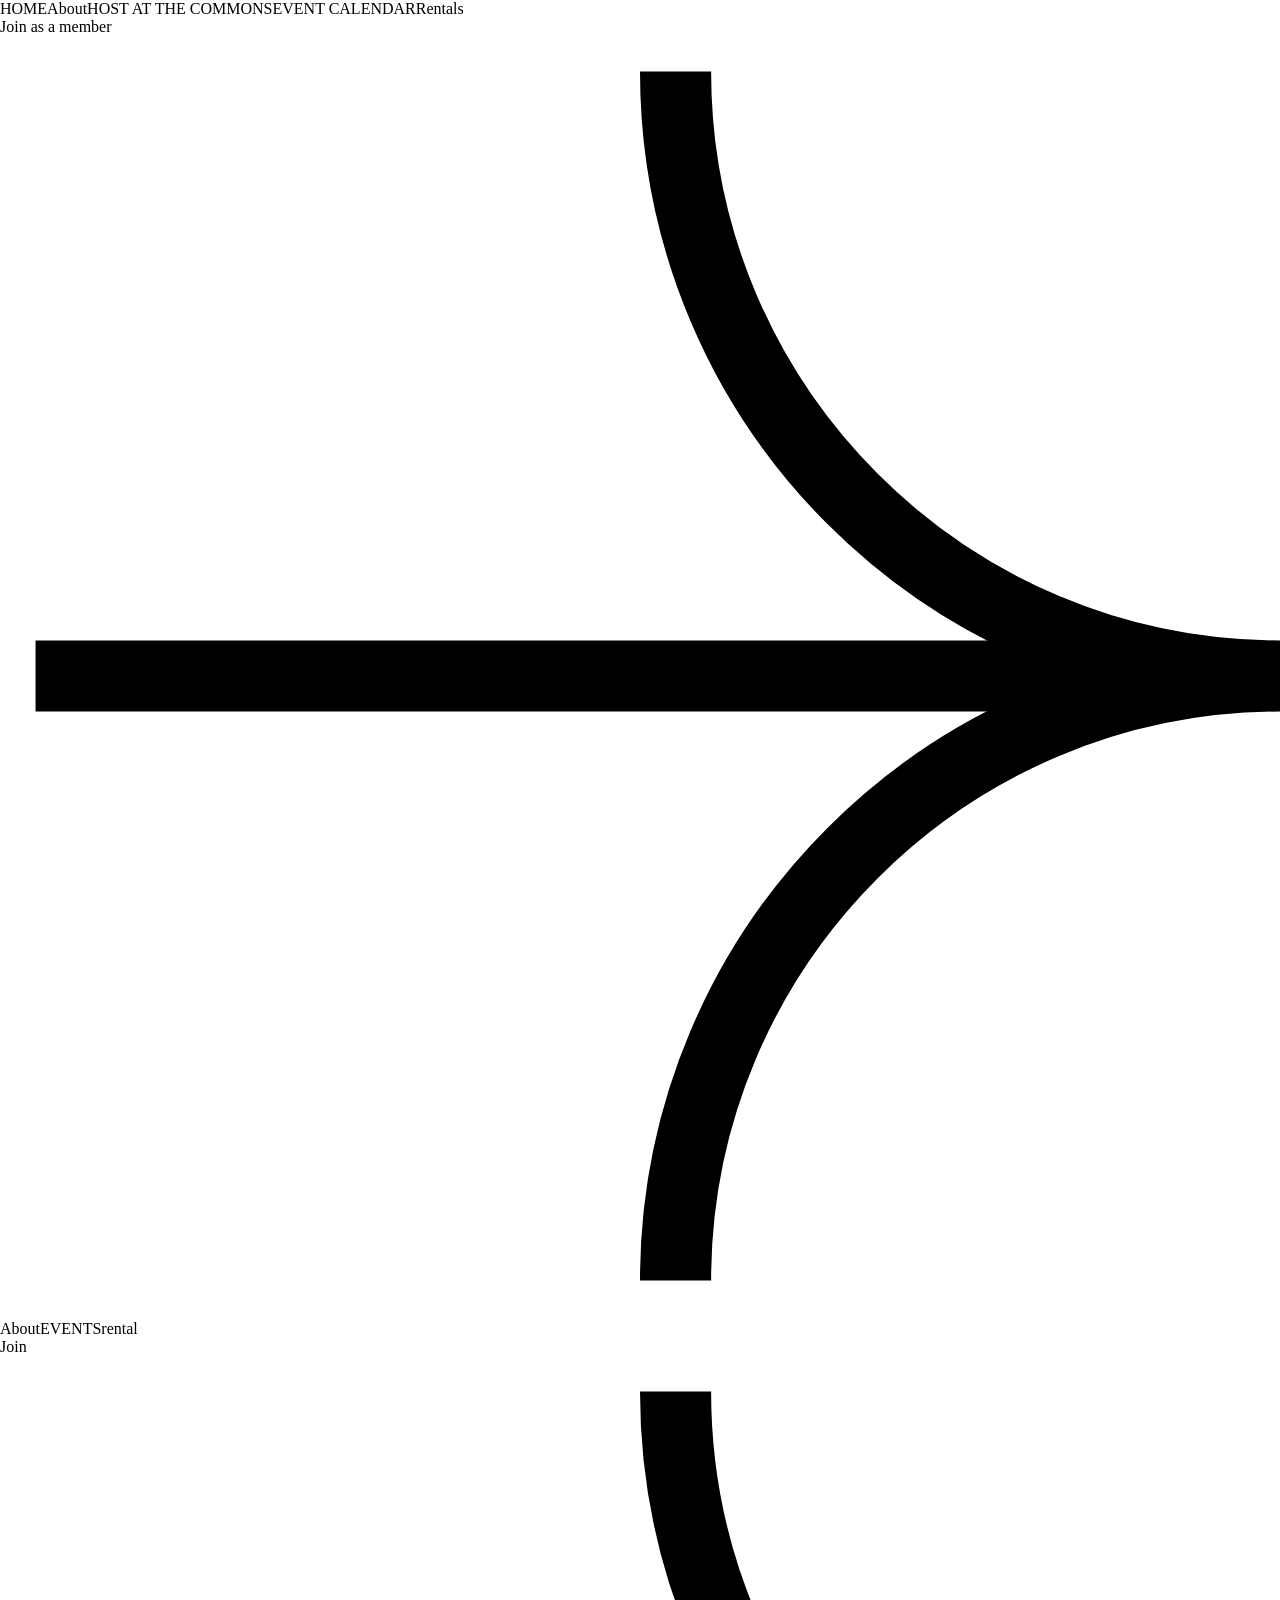
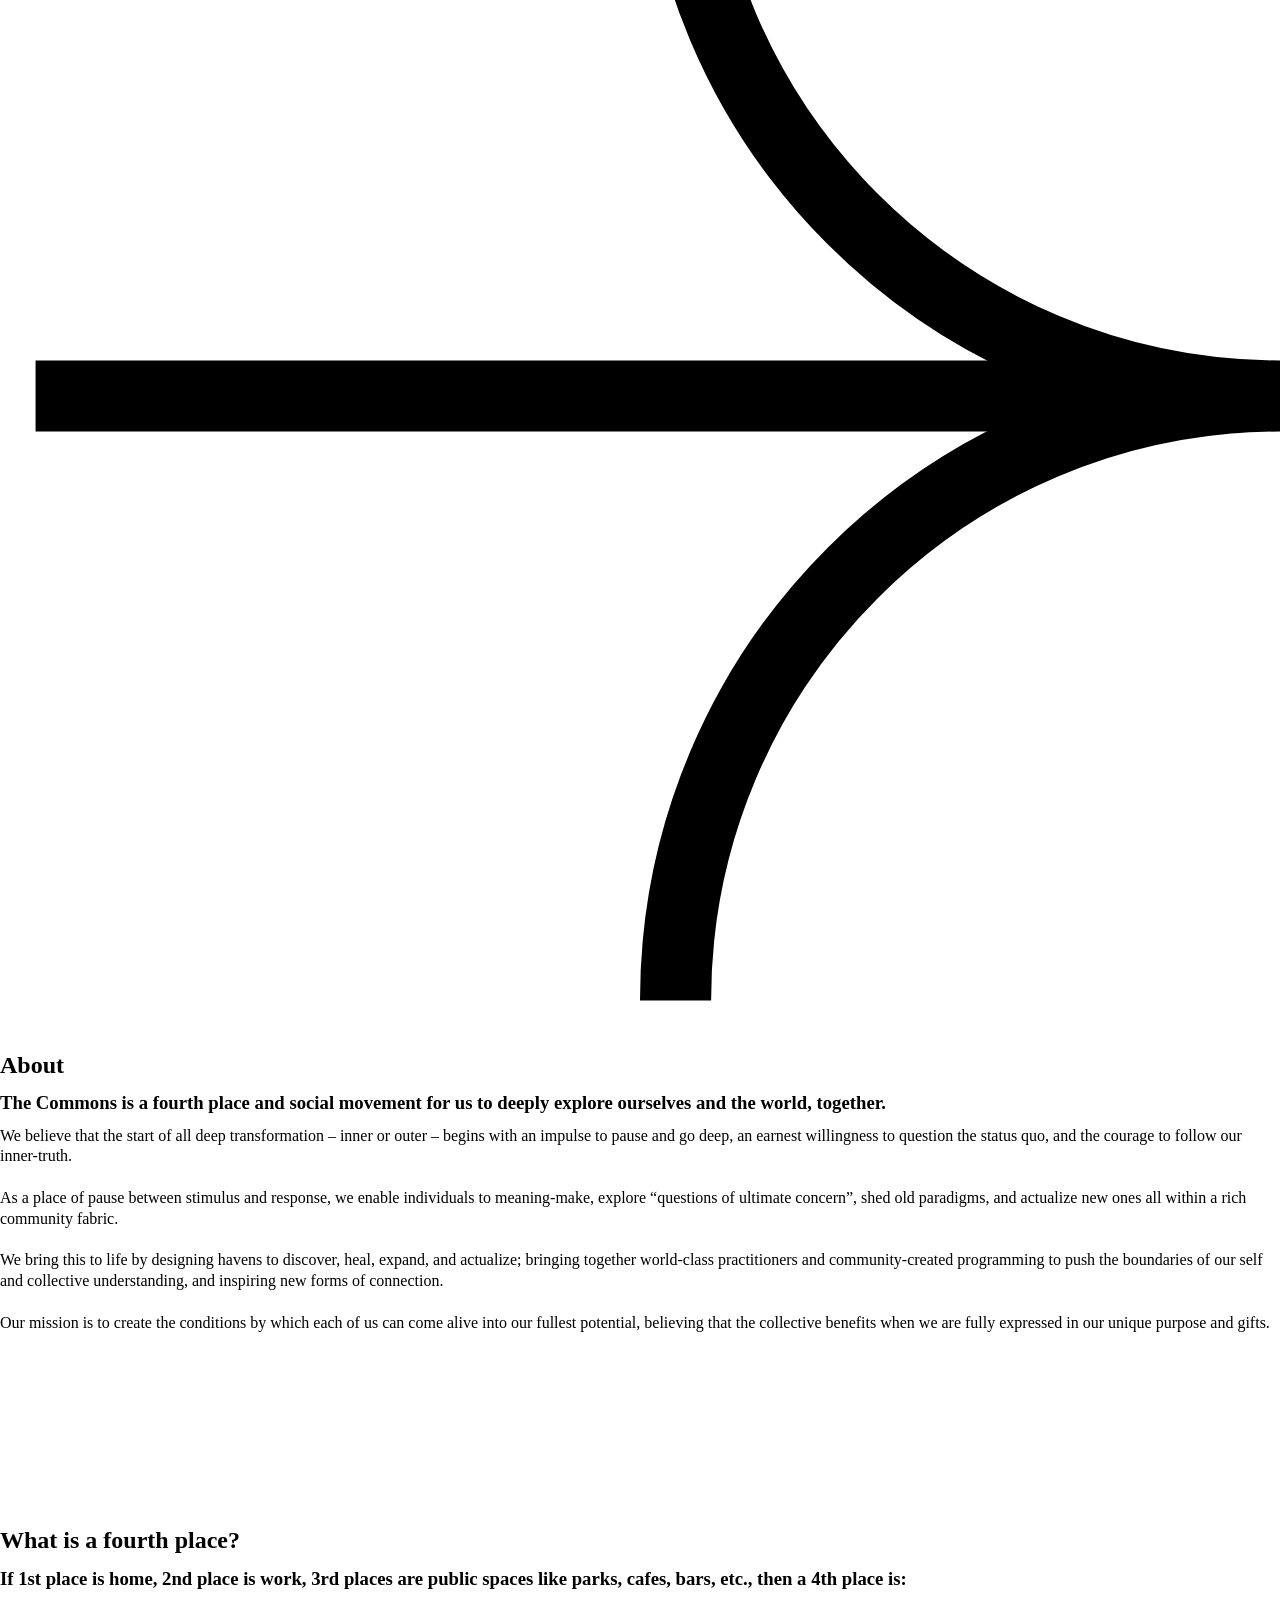
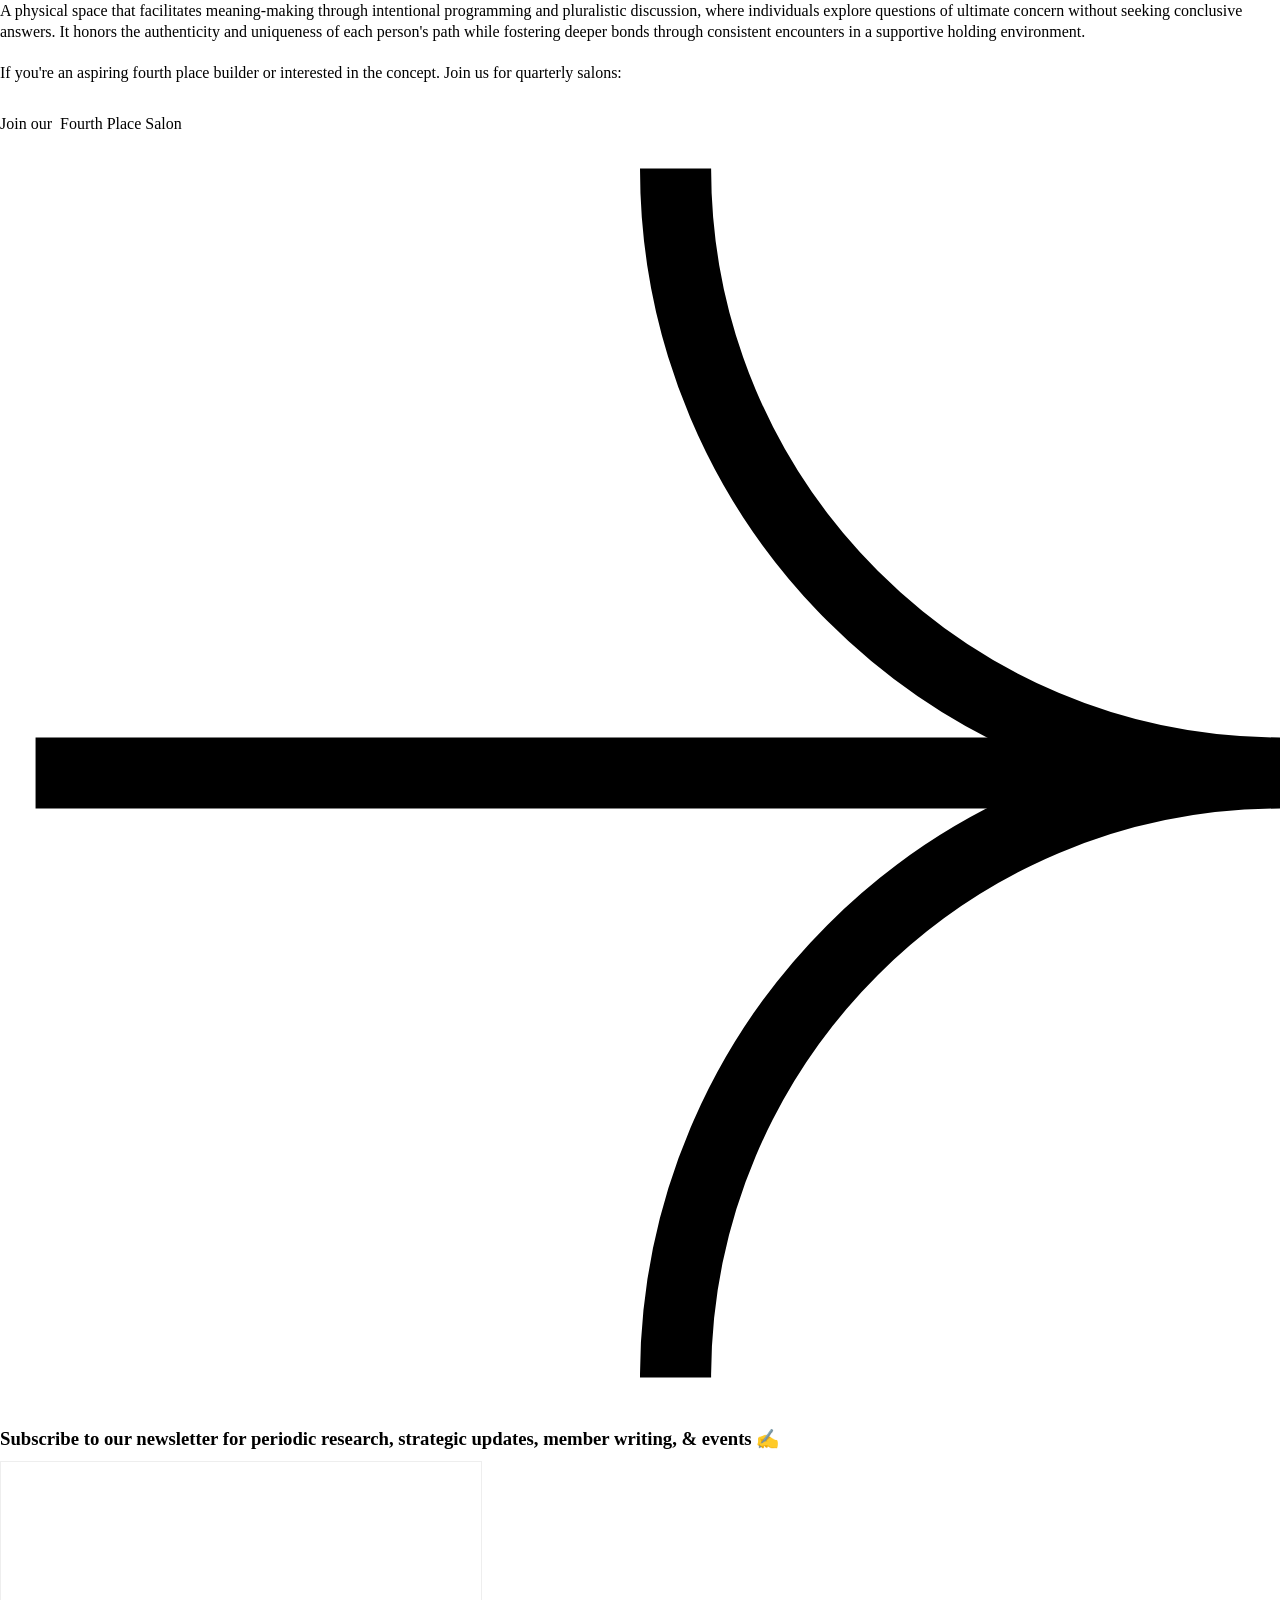
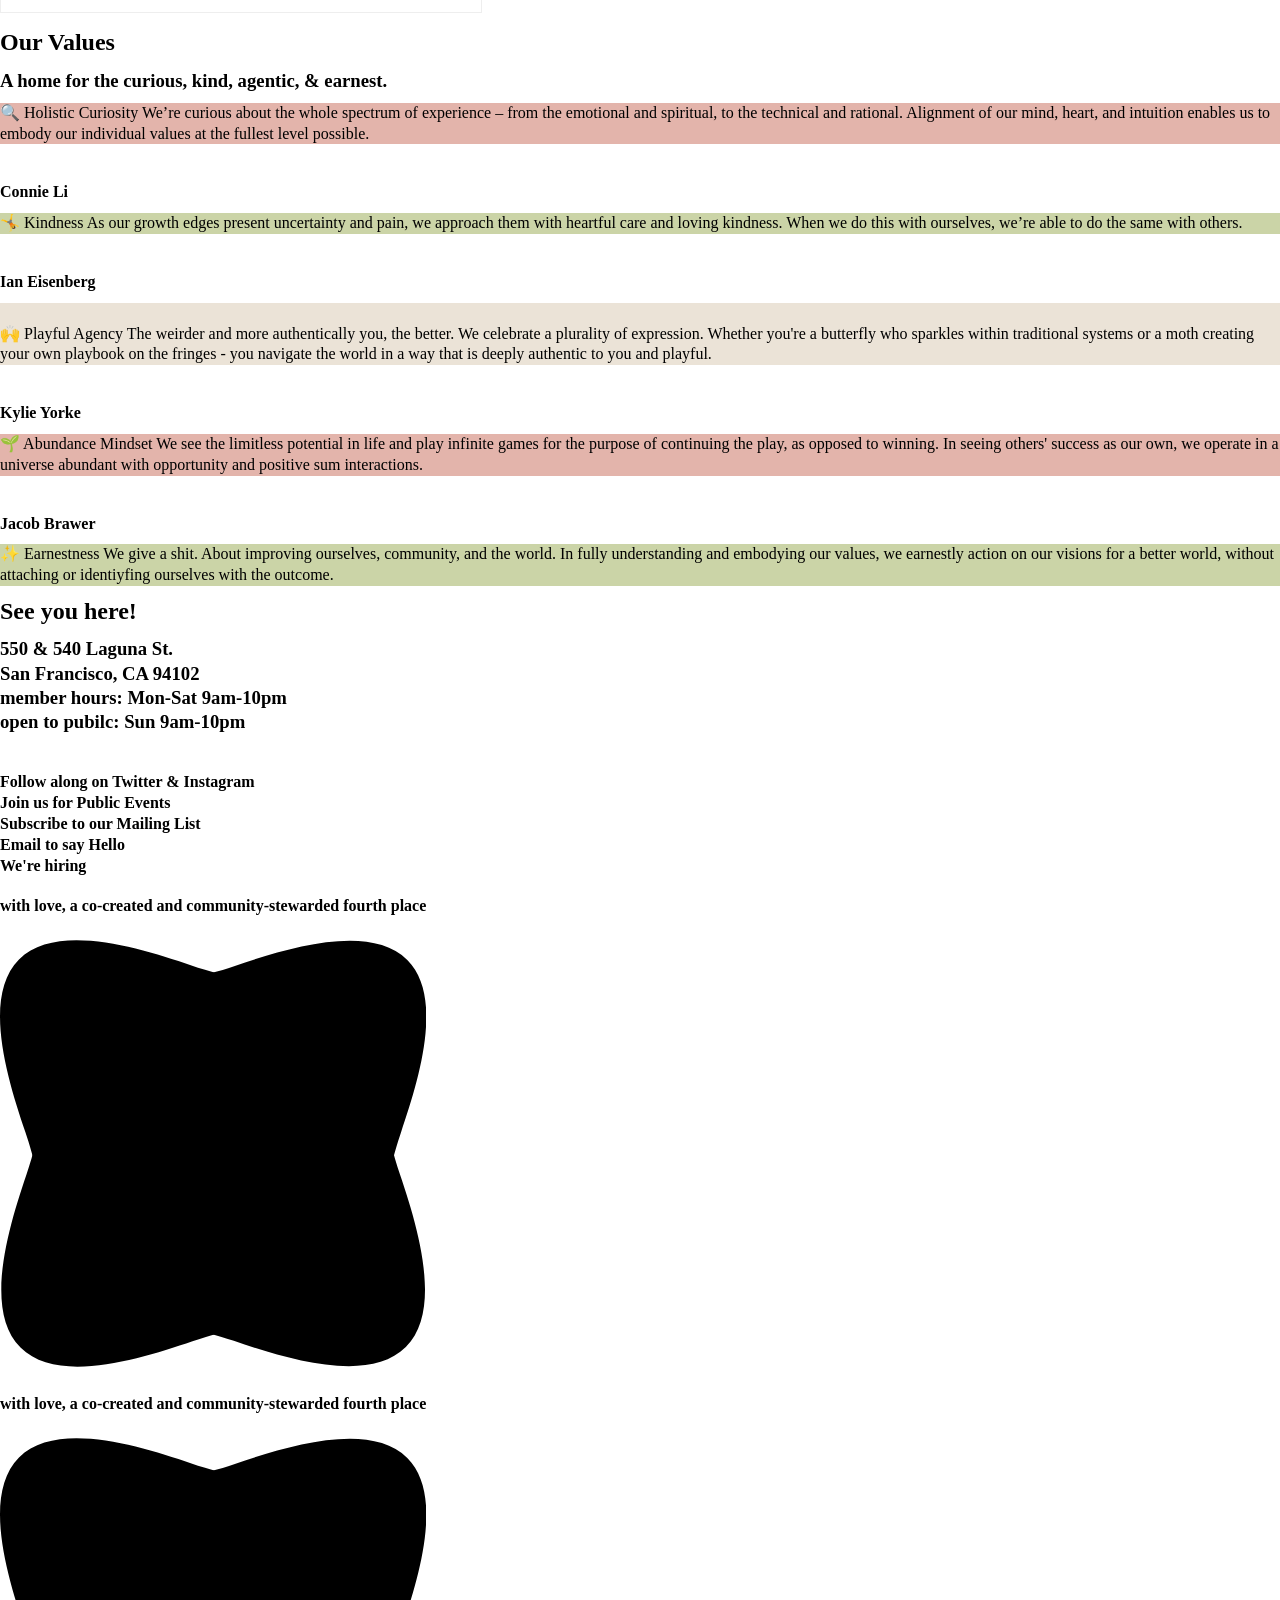
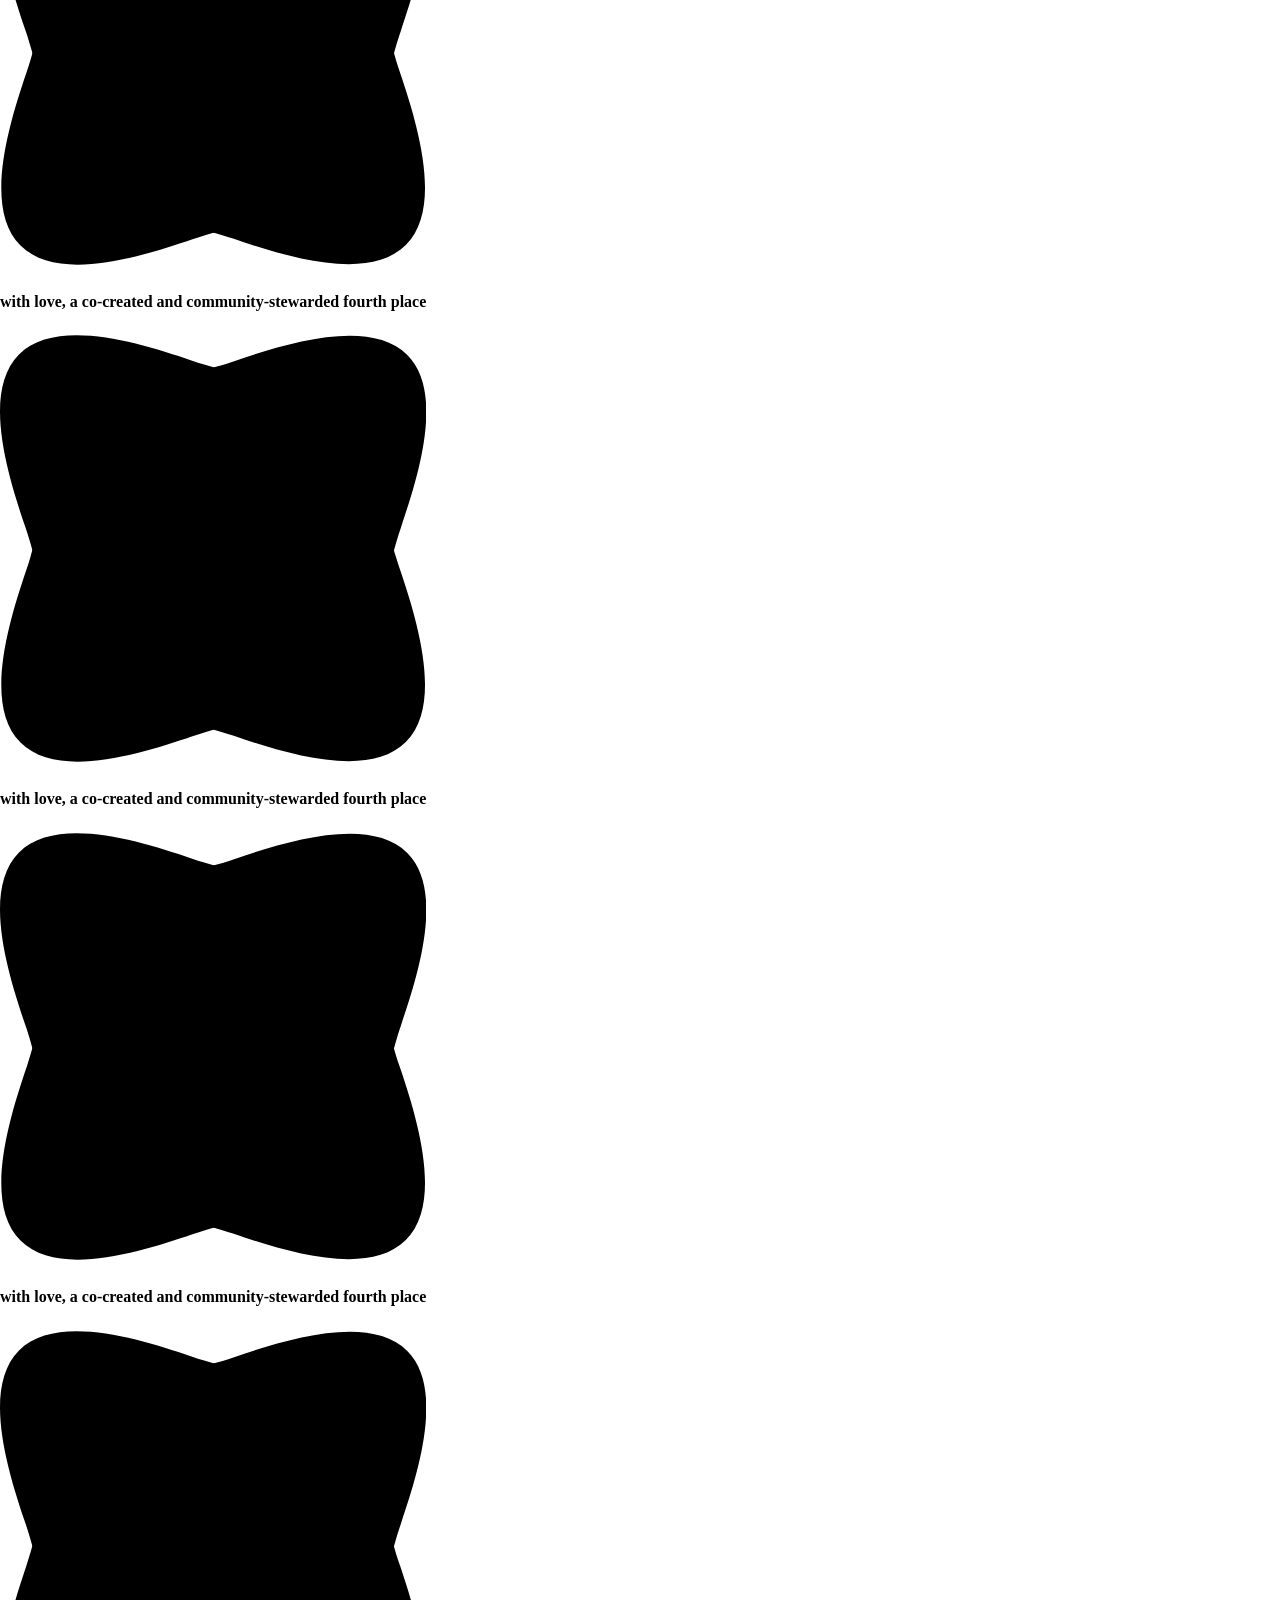
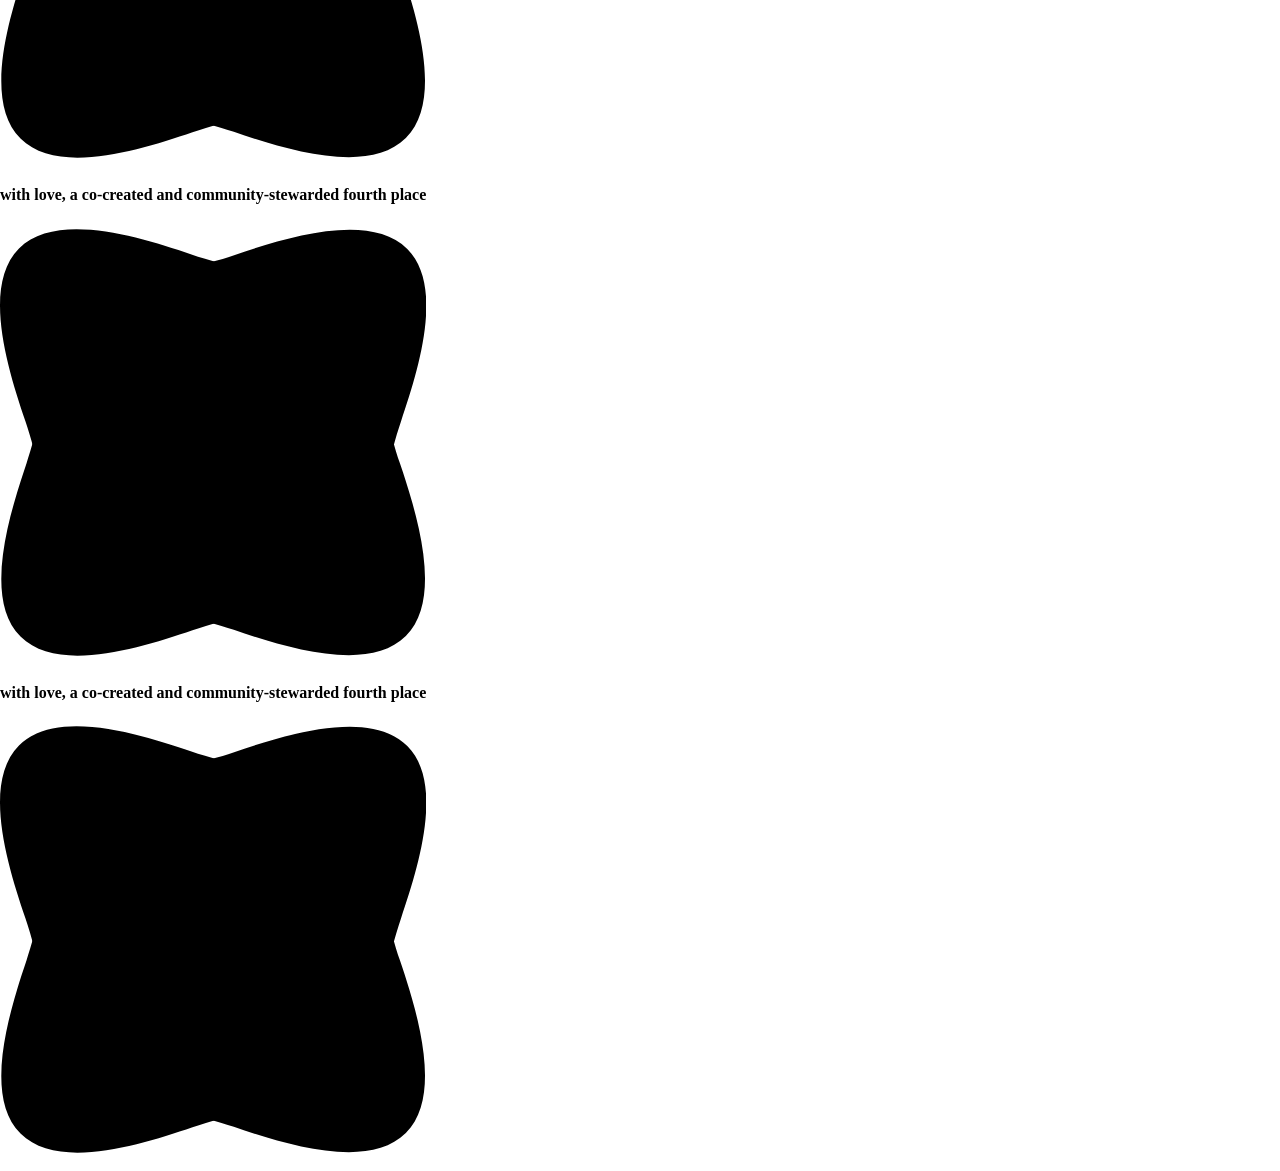
==== public/about/index.html @ 858bcb30 "Import thesfcommons.com from Webflow as static files Co-Authored-By: Claude Fable 5.1 <noreply@anthr" ====
<!DOCTYPE html><!-- This site was created in Webflow. https://webflow.com --><!-- Last Published: Wed Oct 28 2026 01:43:41 GMT+0000 (Coordinated Universal Time) --><html data-wf-domain="www.thesfcommons.com" data-wf-page="638a88f0b9a23c1102b2ab54" data-wf-site="62bf713af44e651aa7797a24" lang="en"><head><meta charset="utf-8"/><link href="https://cdn.prod.website-files.com" rel="preconnect"/><title>About</title><meta content="A community and third space rekindling intellectual curiosity, co-created play, &amp; inner-exploration, in the heart of San Francisco." name="description"/><meta content="About" property="og:title"/><meta content="A community and third space rekindling intellectual curiosity, co-created play, &amp; inner-exploration, in the heart of San Francisco." property="og:description"/><meta content="/assets/62cf9ae234ac25f133d65743_opengraph.jpg" property="og:image"/><meta content="About" name="twitter:title"/><meta content="A community and third space rekindling intellectual curiosity, co-created play, &amp; inner-exploration, in the heart of San Francisco." name="twitter:description"/><meta content="/assets/62cf9ae234ac25f133d65743_opengraph.jpg" name="twitter:image"/><meta property="og:type" content="website"/><meta content="summary_large_image" name="twitter:card"/><meta content="width=device-width, initial-scale=1" name="viewport"/><meta content="Webflow" name="generator"/><link href="/assets/thecommons.webflow.shared.74d7f68b9.css" rel="stylesheet" type="text/css"/><script type="text/javascript">!function(o,c){var n=c.documentElement,t=" w-mod-";n.className+=t+"js",("ontouchstart"in o||o.DocumentTouch&&c instanceof DocumentTouch)&&(n.className+=t+"touch")}(window,document);</script><link href="/assets/62bf71cbb61c5430fbca92e8_favicon.png" rel="shortcut icon" type="image/x-icon"/><link href="/assets/62bf71cdab83440891d040e1_favicon-1.png" rel="apple-touch-icon"/><script>(function(w,i,g){w[g]=w[g]||[];if(typeof w[g].push=='function')w[g].push.apply(w[g],Array.isArray(i)?i:[i]);})(window,['G-8RE76KB3WE'],'google_tags_first_party');</script><script async src="https://www.googletagmanager.com/gtag/js?id=G-8RE76KB3WE"></script><script type="text/javascript">window.dataLayer = window.dataLayer || [];function gtag(){dataLayer.push(arguments);}gtag('set', 'developer_id.dZGVlNj', true);gtag('set', 'developer_id.dYWYxNW', true);gtag('js', new Date());gtag('config', 'G-8RE76KB3WE', {'anonymize_ip': false});</script></head><body data-w-id="62be5a2f511ff0740d8b35bd"><div class="w-embed"><style>
body{margin:0;}
h1, h2, h3, h4, h5, h6, p, ul, li{
		margin:10px 0 10px 0;
    line-height:1.3;
}
a{text-decoration:none; color:inherit;}
.text-contact-us a{text-decoration:underline;}
.wrap-event-block:hover .title-opct{opacity:1;}
.wrap-event-block .title-opct{transition:.3s;}
.button .icon-arrow{transition:.3s;}
.button:hover .icon-arrow{transform: translate(.5em, 0px);}
</style>

<style>
/* add custom cursor */
.typed-words::after {
  content: "|";
  display: inline;
  animation: blink 1s infinite;
}

/* custom cursor animation */
@keyframes blink {
  0% {
    opacity: 1;
  }
  50% {
    opacity: 0;
  }
  100% {
    opacity: 1;
  }
}
</style></div><div data-animation="default" data-collapse="medium" data-duration="400" data-easing="ease" data-easing2="ease" role="banner" class="navbar w-nav"><div class="container-footer container-nav"><nav role="navigation" class="nav-menu w-nav-menu"><a href="/" class="navlink _1 w-nav-link">HOME</a><a href="/about" aria-current="page" class="navlink _1 w-nav-link w--current">About</a><a href="/host-at-the-commons" class="navlink _4 w-nav-link">HOST AT THE COMMONS</a><a href="/events" class="navlink _4 w-nav-link">EVENT CALENDAR</a><a href="/rentals" class="navlink _4 w-nav-link">Rentals</a></nav><a href="/" class="brand w-nav-brand"><div data-w-id="000d724e-cd97-d0e8-3f15-b54151c3b1da" data-is-ix2-target="1" class="lottie-small-top-title" data-animation-type="lottie" data-src="/assets/62c7cb8cfe2a3951fd00fb88_409974631-ic-05.json" data-loop="0" data-direction="1" data-autoplay="0" data-renderer="svg" data-default-duration="6.041666666666667" data-duration="0" data-loading="eager"></div></a><a href="https://airtable.com/appPi0lWncCq4kS9u/pagqR3bo8yEa7rF5j/form" class="button desktop-only w-inline-block"><div>Join as a <span class="span-ogg">member</span></div><div class="icon-arrow w-embed"><svg  viewBox="0 0 18 18" fill="none" xmlns="http://www.w3.org/2000/svg">
<line x1="0.5" y1="9" x2="15.5" y2="9" stroke="currentcolor"/>
<path d="M9.5 0.5C9.5 5.19442 13.3056 9 18 9C13.3056 9 9.5 12.8056 9.5 17.5" stroke="currentcolor"/>
</svg></div></a><div class="wrap-nav-mobile"><div data-hover="false" data-delay="0" data-w-id="eb9d3b9d-9bf2-1f7c-1467-f94e67828e59" class="dropdown-head-mobile w-dropdown"><div class="dropdown-mobile w-dropdown-toggle"><div class="lottie-animation" data-w-id="eb9d3b9d-9bf2-1f7c-1467-f94e67828e5b" data-animation-type="lottie" data-src="/assets/62d0cff95f70f45d07d65828_412255487-dropdown.json" data-loop="0" data-direction="1" data-autoplay="1" data-is-ix2-target="0" data-renderer="svg" data-default-duration="5.041666666666667" data-duration="0" data-loading="eager"></div></div><nav class="drop-wrapper-mobile w-dropdown-list"><div class="wrapper-nav-dropdown"><a href="/about" aria-current="page" class="navlink _1 w-nav-link w--current">About</a><a href="/events" class="navlink _1 w-nav-link">EVENTS</a><a href="/rentals" target="_blank" class="navlink _3 w-nav-link">rental</a><a href="https://airtable.com/appPi0lWncCq4kS9u/pagqR3bo8yEa7rF5j/form" target="_blank" class="button btn-mobile w-inline-block"><div class="text-block-5"><span class="span-ogg">Join</span></div><div class="icon-arrow w-embed"><svg  viewBox="0 0 18 18" fill="none" xmlns="http://www.w3.org/2000/svg">
<line x1="0.5" y1="9" x2="15.5" y2="9" stroke="currentcolor"/>
<path d="M9.5 0.5C9.5 5.19442 13.3056 9 18 9C13.3056 9 9.5 12.8056 9.5 17.5" stroke="currentcolor"/>
</svg></div></a></div></nav></div></div></div><div class="bg-navbar"></div></div><div class="flex-about-thespace"><div id="w-node-f47bfc58-4221-3773-a80a-3232936d96a2-02b2ab54" class="warp-about-the-space"><div data-w-id="f47bfc58-4221-3773-a80a-3232936d96a3" data-is-ix2-target="1" class="lottie-small-top-title" data-animation-type="lottie" data-src="/assets/62c7cb8bd6653ed3748de8e3_409974601-ic-02.json" data-loop="0" data-direction="1" data-autoplay="0" data-renderer="svg" data-default-duration="5.041666666666667" data-duration="0" data-loading="eager"></div><h2 class="heading">About </h2><div><div class="subtitle-thespace"><h3 class="ogg">The Commons is a fourth place and social movement for us to deeply explore ourselves and the world, together. <br/></h3><p class="paragraph-22">We believe that the start of all deep transformation – inner or outer – begins with an impulse to pause and go deep, an earnest willingness to question the status quo, and the courage to follow our inner-truth. <br/><br/>As a place of pause between stimulus and response, we enable individuals to meaning-make, explore “questions of ultimate concern”, shed old paradigms, and actualize new ones all within a rich community fabric.<br/><br/>We bring this to life by designing havens to discover, heal, expand, and actualize; bringing together world-class practitioners and community-created programming to push the boundaries of our self and collective understanding, and inspiring new forms of connection. <br/><br/>Our mission is to create the conditions by which each of us can come alive into our fullest potential, believing that the collective benefits when we are fully expressed in our unique purpose and gifts. </p></div></div></div><div class="vide-container-2"><div data-poster-url="/assets/62bf713af44e651aa7797a24-6695abbd920c8855636f695e_copy-8381dd90-fad0-425b-a7e1-d7210b522a65_GpOTsche-poster-00001.jpg" data-video-urls="/assets/62bf713af44e651aa7797a24-6695abbd920c8855636f695e_copy-8381dd90-fad0-425b-a7e1-d7210b522a65_GpOTsche-transcode.webm" data-autoplay="true" data-loop="true" data-wf-ignore="true" class="about-video w-background-video w-background-video-atom"><video id="f47bfc58-4221-3773-a80a-3232936d96b9-video" autoplay="" loop="" style="background-image:url(&quot;/assets/62bf713af44e651aa7797a24-6695abbd920c8855636f695e_copy-8381dd90-fad0-425b-a7e1-d7210b522a65_GpOTsche-poster-00001.jpg&quot;)" muted="" playsinline="" data-wf-ignore="true" data-object-fit="cover"><source src="/assets/62bf713af44e651aa7797a24-6695abbd920c8855636f695e_copy-8381dd90-fad0-425b-a7e1-d7210b522a65_GpOTsche-transcode.webm" data-wf-ignore="true"/></video></div></div></div><div class="flex-about-thespace"><div><img src="/assets/669ad6d0eb29c99f7d003889_Screenshot-2024-07-19-at-2.12.40-PM.png" loading="lazy" width="482" sizes="(max-width: 767px) 100vw, 482px" alt="" srcset="/assets/669ad6d0eb29c99f7d003889_Screenshot-2024-07-19-at-2.12.40-PM-p-500.png 500w, /assets/669ad6d0eb29c99f7d003889_Screenshot-2024-07-19-at-2.12.40-PM-p-800.png 800w, /assets/669ad6d0eb29c99f7d003889_Screenshot-2024-07-19-at-2.12.40-PM.png 900w" class="image-18"/></div><div id="w-node-c2a14731-d50a-b4aa-a676-172c15c2522c-02b2ab54" class="warp-about-the-space"><div data-w-id="c2a14731-d50a-b4aa-a676-172c15c2522d" data-is-ix2-target="1" class="lottie-small-top-title" data-animation-type="lottie" data-src="/assets/62c7cb8bd6653ed3748de8e3_409974601-ic-02.json" data-loop="0" data-direction="1" data-autoplay="0" data-renderer="svg" data-default-duration="5.041666666666667" data-duration="0" data-loading="eager"></div><h2 class="heading">What is a fourth place? </h2><div><div class="subtitle-thespace"><h3 class="ogg-1">If 1st place is home, 2nd place is work, 3rd places are public spaces like parks, cafes, bars, etc., then a 4th place is:<br/></h3><p class="paragraph-22">A physical space that facilitates meaning-making through intentional programming and pluralistic discussion, where individuals explore questions of ultimate concern without seeking conclusive answers. It honors the authenticity and uniqueness of each person&#x27;s path while fostering deeper bonds through consistent encounters in a supportive holding environment.<br/><br/>If you&#x27;re an aspiring fourth place builder or interested in the concept. Join us for quarterly salons: <br/>‍<br/></p><div class="wrap-button"><a Bo="" href="https://airtable.com/appvRKMlVksCwyV2W/pagDU7i7TjHN4K2M8/form" target="_blank" class="button w-inline-block"><div>Join our  <span class="span-ogg">Fourth Place Salon</span></div><div class="icon-arrow w-embed"><svg  viewBox="0 0 18 18" fill="none" xmlns="http://www.w3.org/2000/svg">
<line x1="0.5" y1="9" x2="15.5" y2="9" stroke="currentcolor"/>
<path d="M9.5 0.5C9.5 5.19442 13.3056 9 18 9C13.3056 9 9.5 12.8056 9.5 17.5" stroke="currentcolor"/>
</svg></div></a></div></div></div></div></div><div class="promo-section code-embed"><h3 class="ogg no-margin">Subscribe to our newsletter for periodic research, strategic updates, member writing, &amp; events ✍️<br/></h3><div class="code-embed w-embed w-iframe"><iframe src="https://jointhecommons.substack.com/embed" width="480" height="150" style="border:1px solid #EEE; background:white;" frameborder="0" scrolling="no"></iframe></div></div><div class="page-section"></div><div class="flex-testimonials"><div class="testimonial-header"><div data-w-id="7047d057-3b66-e03a-db8e-da15f18de3cd" data-is-ix2-target="1" class="lottie-small-top-title" data-animation-type="lottie" data-src="/assets/62c7cb8bd6653ed3748de8e3_409974601-ic-02.json" data-loop="0" data-direction="1" data-autoplay="0" data-renderer="svg" data-default-duration="5.041666666666667" data-duration="0" data-loading="eager"></div><div class="annotation-container"><h2 class="heading left-align inline-block">Our Values</h2></div><div><div class="subtitle-thespace"><h3 class="ogg no-margin">A home for the curious, kind, agentic, &amp; earnest.<br/></h3></div></div></div><div data-delay="4000" data-animation="slide" class="testimonials-slider w-slider" data-autoplay="true" data-easing="linear" data-hide-arrows="true" data-disable-swipe="true" data-autoplay-limit="0" data-nav-spacing="2" data-duration="3999" data-infinite="true"><div id="testimonials" class="mask w-slider-mask"><div class="testimonial-card w-slide"><div class="text-testimonial"><div class="spacer"></div><p class="testimonial-text"><span class="large-testimonial">🔍 Holistic Curiosity </span>We’re curious about the whole spectrum of experience – from the emotional and spiritual, to the technical and rational. Alignment of our mind, heart, and intuition enables us to embody our individual values at the fullest level possible.</p><div class="spacer"></div></div></div><div class="testimonial-card testimonial-card-high w-slide"><div class="image-testimonial"><img src="/assets/669ad0da550ab7c2b3f60b57_Screenshot-2024-07-19-at-1.47.13-PM.png" loading="lazy" sizes="(max-width: 892px) 100vw, 892px" srcset="/assets/669ad0da550ab7c2b3f60b57_Screenshot-2024-07-19-at-1.47.13-PM-p-500.png 500w, /assets/669ad0da550ab7c2b3f60b57_Screenshot-2024-07-19-at-1.47.13-PM-p-800.png 800w, /assets/669ad0da550ab7c2b3f60b57_Screenshot-2024-07-19-at-1.47.13-PM.png 892w" alt="" class="testimonial-image"/><p class="testimonial-author testimonial-on-image"><strong>Connie Li</strong></p></div></div><div class="testimonial-card w-slide"><div class="text-testimonial"><div class="spacer"></div><p class="testimonial-text"><span class="large-testimonial">🤸 Kindness </span>As our growth edges present uncertainty and pain, we approach them with heartful care and loving kindness. When we do this with ourselves, we’re able to do the same with others.</p><div class="spacer"></div></div></div><div class="testimonial-card testimonial-card-high w-slide"><div class="image-testimonial"><img src="/assets/66960838d19374247a480eeb_83C39BC3-B1E1-412C-B2C5-846D9A41D807.JPG" loading="lazy" sizes="(max-width: 3024px) 100vw, 3024px" srcset="/assets/66960838d19374247a480eeb_83C39BC3-B1E1-412C-B2C5-846D9A41D807-p-500.jpg 500w, /assets/66960838d19374247a480eeb_83C39BC3-B1E1-412C-B2C5-846D9A41D807-p-800.jpg 800w, /assets/66960838d19374247a480eeb_83C39BC3-B1E1-412C-B2C5-846D9A41D807-p-1080.jpg 1080w, /assets/66960838d19374247a480eeb_83C39BC3-B1E1-412C-B2C5-846D9A41D807-p-1600.jpg 1600w, /assets/66960838d19374247a480eeb_83C39BC3-B1E1-412C-B2C5-846D9A41D807-p-2000.jpg 2000w, /assets/66960838d19374247a480eeb_83C39BC3-B1E1-412C-B2C5-846D9A41D807-p-2600.jpg 2600w, /assets/66960838d19374247a480eeb_83C39BC3-B1E1-412C-B2C5-846D9A41D807.JPG 3024w" alt="" class="testimonial-image"/><p class="testimonial-author testimonial-on-image"><strong>Ian Eisenberg</strong></p></div></div><div class="testimonial-card w-slide"><div class="text-testimonial"><div class="spacer"></div><p class="testimonial-text"><span class="large-testimonial"><br/>🙌 Playful Agency </span>The weirder and more authentically you, the better. We celebrate a plurality of expression. Whether you&#x27;re a butterfly who sparkles within traditional systems or a moth creating your own playbook on the fringes - you navigate the world in a way that is deeply authentic to you and playful. </p><div class="spacer"></div></div></div><div class="testimonial-card testimonial-card-high w-slide"><div class="image-testimonial"><img src="/assets/669ad131836df34d6a4d8c12_62BA7A56-9DB6-4C73-BF7D-79E5C3FEBFDC.JPG" loading="lazy" sizes="(max-width: 2977px) 100vw, 2977px" srcset="/assets/669ad131836df34d6a4d8c12_62BA7A56-9DB6-4C73-BF7D-79E5C3FEBFDC-p-500.jpg 500w, /assets/669ad131836df34d6a4d8c12_62BA7A56-9DB6-4C73-BF7D-79E5C3FEBFDC-p-800.jpg 800w, /assets/669ad131836df34d6a4d8c12_62BA7A56-9DB6-4C73-BF7D-79E5C3FEBFDC-p-1080.jpg 1080w, /assets/669ad131836df34d6a4d8c12_62BA7A56-9DB6-4C73-BF7D-79E5C3FEBFDC-p-1600.jpg 1600w, /assets/669ad131836df34d6a4d8c12_62BA7A56-9DB6-4C73-BF7D-79E5C3FEBFDC-p-2000.jpg 2000w, /assets/669ad131836df34d6a4d8c12_62BA7A56-9DB6-4C73-BF7D-79E5C3FEBFDC-p-2600.jpg 2600w, /assets/669ad131836df34d6a4d8c12_62BA7A56-9DB6-4C73-BF7D-79E5C3FEBFDC.JPG 2977w" alt="" class="testimonial-image"/><p class="testimonial-author testimonial-on-image"><strong>Kylie Yorke</strong><br/></p></div></div><div class="testimonial-card w-slide"><div class="text-testimonial"><div class="spacer"></div><p class="testimonial-text"><span class="large-testimonial">🌱 Abundance Mindset </span>We see the limitless potential in life and play infinite games for the purpose of continuing the play, as opposed to winning. In seeing others&#x27; success as our own, we operate in a universe abundant with opportunity and positive sum interactions. </p><div class="spacer"></div></div></div><div class="testimonial-card testimonial-card-high w-slide"><div class="image-testimonial"><img src="/assets/669607759dcfb253e2731b52_C4FFEB41-4408-488C-B66F-F52AE86E9BA0.avif" loading="lazy" sizes="(max-width: 1440px) 100vw, 1440px" srcset="/assets/669607759dcfb253e2731b52_C4FFEB41-4408-488C-B66F-F52AE86E9BA0-p-500.avif 500w, /assets/669607759dcfb253e2731b52_C4FFEB41-4408-488C-B66F-F52AE86E9BA0-p-800.avif 800w, /assets/669607759dcfb253e2731b52_C4FFEB41-4408-488C-B66F-F52AE86E9BA0-p-1080.avif 1080w, /assets/669607759dcfb253e2731b52_C4FFEB41-4408-488C-B66F-F52AE86E9BA0.avif 1440w" alt="" class="testimonial-image"/><p class="testimonial-author testimonial-on-image"><strong>Jacob Brawer</strong><br/></p></div></div><div class="testimonial-card w-slide"><div class="text-testimonial"><div class="spacer"></div><p class="testimonial-text"><span class="large-testimonial">✨ Earnestness </span>We give a shit. About improving ourselves, community, and the world. In fully understanding and embodying our values, we earnestly action on our visions for a better world, without attaching or identiyfing ourselves with the outcome.</p><div class="spacer"></div></div></div></div><div class="left-arrow w-slider-arrow-left"><div class="left-arrow-icon w-icon-slider-left"></div></div><div class="right-arrow w-slider-arrow-right"><div class="right-arrow-icon w-icon-slider-right"></div></div><div class="slide-nav w-slider-nav w-round"></div></div><div class="w-embed w-script"><script>
        const elements = document.querySelectorAll('.text-testimonial');
        const colors = ['#E3B4AB', '#CBD4A7', '#EBE3D7'];

        elements.forEach((element, index) => {
            element.style.backgroundColor = colors[index % colors.length];
        });
</script>


<style>
	.testimonials-slider{pointer-events:none;}
</style></div></div><div class="page-section"></div><div class="page-section overflow-hidden"><div class="container-footer s-padding-row"><div><div><div class="grid--9"><div id="w-node-a46e56df-a4e5-5658-2c27-651d5b1888fd-02b2ab54" class="s-padding-row"><div class="pt-18"><div data-w-id="a46e56df-a4e5-5658-2c27-651d5b1888ff" data-is-ix2-target="1" class="lottie-small-top-title" data-animation-type="lottie" data-src="/assets/62d0cff9264cdc3ec2fd9005_412255494-ic-07.json" data-loop="0" data-direction="1" data-autoplay="0" data-renderer="svg" data-default-duration="6.041666666666667" data-duration="0" data-loading="eager"></div><h2 class="heading white">See you here!</h2></div><h3 class="footer-text">550 &amp; 540 Laguna St.<br/>San Francisco, CA 94102<br/>‍<strong>member hours</strong>: Mon-Sat 9am-10pm<br/><strong>open to pubilc</strong>: Sun 9am-10pm<br/></h3></div><img src="/assets/62d9a8b9e6d62f7a670c6fe0_220629_The_Commons_Mockup_1-1-2-.png" loading="lazy" width="219" id="w-node-a46e56df-a4e5-5658-2c27-651d5b18890f-02b2ab54" alt="" class="image-footer"/></div></div><div class="m-padding-row"><div class="wrap-help-footer"><h4 class="footer-text-links">Follow along on <a href="https://twitter.com/thesfcommons" class="footer-link">Twitter</a> &amp; <a href="https://www.instagram.com/thecommons_sf/" class="footer-link">Instagram</a><br/><a href="https://www.thesfcommons.com/events" class="link-15">Join us</a> for Public Events<br/><a href="https://jointhecommons.substack.com/" class="footer-link">Subscribe</a> to our Mailing List<br/><a href="mailto:hello@thesfcommons.com?subject=hello" class="footer-link">Email</a> to say Hello<br/>We&#x27;re <a href="https://www.notion.so/thesfcommons/Commons-Career-Page-1dd42c264f9780d89a4bcc7ffa603efd" class="link-14">hiring</a></h4></div></div></div></div><div class="footer-overflow"><div class="footer-wrap track-horizontal-alt"><div class="marque-footer"><h4 class="title-footer-2">with love, a co-created and community-stewarded fourth place </h4><div class="icon-footer w-embed"><svg viewBox="0 0 16 17" fill="none" xmlns="http://www.w3.org/2000/svg">
<path d="M0.769364 15.7856C-0.621741 14.3918 0.310677 11.3065 0.990632 9.30046C1.64777 7.36173 2.51786 3.16027 0.92704 1.39311C0.865806 1.33775 0.807496 1.27942 0.752307 1.21802C0.813593 1.27331 0.8718 1.33174 0.92704 1.39311C2.69049 2.98731 6.87948 2.11983 8.81445 1.46141C10.8166 0.780136 13.8959 -0.154095 15.287 1.23972C16.6707 2.62612 15.7326 5.70566 15.0491 7.70818C14.3885 9.64351 13.5096 13.8361 15.0915 15.5943C15.1524 15.6494 15.2104 15.7074 15.2653 15.7685C15.2043 15.7135 15.1464 15.6554 15.0915 15.5943C13.337 14.0091 9.15683 14.8854 7.22526 15.5472C5.22662 16.232 2.15307 17.172 0.769364 15.7856Z" fill="black"/>
<path d="M0.713026 1.22207C2.10413 -0.171746 5.1834 0.762485 7.18555 1.44376C9.12052 2.10218 13.3138 2.97396 15.0775 1.38005C15.1328 1.31869 15.191 1.26027 15.2523 1.20497C15.1971 1.26638 15.1388 1.3247 15.0775 1.38005C13.4864 3.14693 14.3522 7.34408 15.0094 9.28281C15.6893 11.2889 16.6217 14.3741 15.2306 15.7679C13.8469 17.1543 10.7734 16.2144 8.77474 15.5296C6.84317 14.8678 2.65872 13.9871 0.903908 15.5721C0.848968 15.6331 0.791066 15.6912 0.730089 15.7462C0.784969 15.6851 0.842973 15.6271 0.903908 15.5721C2.48609 13.8142 1.61146 9.62586 0.950921 7.69053C0.267449 5.688 -0.670679 2.60847 0.713026 1.22207Z" fill="black"/>
<path d="M14.6352 8.4756C13.443 5.55579 10.923 3.03082 8.00881 1.83635C5.09466 3.03082 2.5746 5.55579 1.38245 8.4756C2.5746 11.3954 5.09466 13.9204 8.00881 15.1149C10.923 13.9204 13.443 11.3954 14.6352 8.4756Z" fill="black"/>
</svg></div></div><div class="marque-footer"><h4 class="title-footer-2">with love, a co-created and community-stewarded fourth place </h4><div class="icon-footer w-embed"><svg viewBox="0 0 16 17" fill="none" xmlns="http://www.w3.org/2000/svg">
<path d="M0.769364 15.7856C-0.621741 14.3918 0.310677 11.3065 0.990632 9.30046C1.64777 7.36173 2.51786 3.16027 0.92704 1.39311C0.865806 1.33775 0.807496 1.27942 0.752307 1.21802C0.813593 1.27331 0.8718 1.33174 0.92704 1.39311C2.69049 2.98731 6.87948 2.11983 8.81445 1.46141C10.8166 0.780136 13.8959 -0.154095 15.287 1.23972C16.6707 2.62612 15.7326 5.70566 15.0491 7.70818C14.3885 9.64351 13.5096 13.8361 15.0915 15.5943C15.1524 15.6494 15.2104 15.7074 15.2653 15.7685C15.2043 15.7135 15.1464 15.6554 15.0915 15.5943C13.337 14.0091 9.15683 14.8854 7.22526 15.5472C5.22662 16.232 2.15307 17.172 0.769364 15.7856Z" fill="black"/>
<path d="M0.713026 1.22207C2.10413 -0.171746 5.1834 0.762485 7.18555 1.44376C9.12052 2.10218 13.3138 2.97396 15.0775 1.38005C15.1328 1.31869 15.191 1.26027 15.2523 1.20497C15.1971 1.26638 15.1388 1.3247 15.0775 1.38005C13.4864 3.14693 14.3522 7.34408 15.0094 9.28281C15.6893 11.2889 16.6217 14.3741 15.2306 15.7679C13.8469 17.1543 10.7734 16.2144 8.77474 15.5296C6.84317 14.8678 2.65872 13.9871 0.903908 15.5721C0.848968 15.6331 0.791066 15.6912 0.730089 15.7462C0.784969 15.6851 0.842973 15.6271 0.903908 15.5721C2.48609 13.8142 1.61146 9.62586 0.950921 7.69053C0.267449 5.688 -0.670679 2.60847 0.713026 1.22207Z" fill="black"/>
<path d="M14.6352 8.4756C13.443 5.55579 10.923 3.03082 8.00881 1.83635C5.09466 3.03082 2.5746 5.55579 1.38245 8.4756C2.5746 11.3954 5.09466 13.9204 8.00881 15.1149C10.923 13.9204 13.443 11.3954 14.6352 8.4756Z" fill="black"/>
</svg></div></div><div class="marque-footer"><h4 class="title-footer-2">with love, a co-created and community-stewarded fourth place </h4><div class="icon-footer w-embed"><svg viewBox="0 0 16 17" fill="none" xmlns="http://www.w3.org/2000/svg">
<path d="M0.769364 15.7856C-0.621741 14.3918 0.310677 11.3065 0.990632 9.30046C1.64777 7.36173 2.51786 3.16027 0.92704 1.39311C0.865806 1.33775 0.807496 1.27942 0.752307 1.21802C0.813593 1.27331 0.8718 1.33174 0.92704 1.39311C2.69049 2.98731 6.87948 2.11983 8.81445 1.46141C10.8166 0.780136 13.8959 -0.154095 15.287 1.23972C16.6707 2.62612 15.7326 5.70566 15.0491 7.70818C14.3885 9.64351 13.5096 13.8361 15.0915 15.5943C15.1524 15.6494 15.2104 15.7074 15.2653 15.7685C15.2043 15.7135 15.1464 15.6554 15.0915 15.5943C13.337 14.0091 9.15683 14.8854 7.22526 15.5472C5.22662 16.232 2.15307 17.172 0.769364 15.7856Z" fill="black"/>
<path d="M0.713026 1.22207C2.10413 -0.171746 5.1834 0.762485 7.18555 1.44376C9.12052 2.10218 13.3138 2.97396 15.0775 1.38005C15.1328 1.31869 15.191 1.26027 15.2523 1.20497C15.1971 1.26638 15.1388 1.3247 15.0775 1.38005C13.4864 3.14693 14.3522 7.34408 15.0094 9.28281C15.6893 11.2889 16.6217 14.3741 15.2306 15.7679C13.8469 17.1543 10.7734 16.2144 8.77474 15.5296C6.84317 14.8678 2.65872 13.9871 0.903908 15.5721C0.848968 15.6331 0.791066 15.6912 0.730089 15.7462C0.784969 15.6851 0.842973 15.6271 0.903908 15.5721C2.48609 13.8142 1.61146 9.62586 0.950921 7.69053C0.267449 5.688 -0.670679 2.60847 0.713026 1.22207Z" fill="black"/>
<path d="M14.6352 8.4756C13.443 5.55579 10.923 3.03082 8.00881 1.83635C5.09466 3.03082 2.5746 5.55579 1.38245 8.4756C2.5746 11.3954 5.09466 13.9204 8.00881 15.1149C10.923 13.9204 13.443 11.3954 14.6352 8.4756Z" fill="black"/>
</svg></div></div><div class="marque-footer"><h4 class="title-footer-2">with love, a co-created and community-stewarded fourth place </h4><div class="icon-footer w-embed"><svg viewBox="0 0 16 17" fill="none" xmlns="http://www.w3.org/2000/svg">
<path d="M0.769364 15.7856C-0.621741 14.3918 0.310677 11.3065 0.990632 9.30046C1.64777 7.36173 2.51786 3.16027 0.92704 1.39311C0.865806 1.33775 0.807496 1.27942 0.752307 1.21802C0.813593 1.27331 0.8718 1.33174 0.92704 1.39311C2.69049 2.98731 6.87948 2.11983 8.81445 1.46141C10.8166 0.780136 13.8959 -0.154095 15.287 1.23972C16.6707 2.62612 15.7326 5.70566 15.0491 7.70818C14.3885 9.64351 13.5096 13.8361 15.0915 15.5943C15.1524 15.6494 15.2104 15.7074 15.2653 15.7685C15.2043 15.7135 15.1464 15.6554 15.0915 15.5943C13.337 14.0091 9.15683 14.8854 7.22526 15.5472C5.22662 16.232 2.15307 17.172 0.769364 15.7856Z" fill="black"/>
<path d="M0.713026 1.22207C2.10413 -0.171746 5.1834 0.762485 7.18555 1.44376C9.12052 2.10218 13.3138 2.97396 15.0775 1.38005C15.1328 1.31869 15.191 1.26027 15.2523 1.20497C15.1971 1.26638 15.1388 1.3247 15.0775 1.38005C13.4864 3.14693 14.3522 7.34408 15.0094 9.28281C15.6893 11.2889 16.6217 14.3741 15.2306 15.7679C13.8469 17.1543 10.7734 16.2144 8.77474 15.5296C6.84317 14.8678 2.65872 13.9871 0.903908 15.5721C0.848968 15.6331 0.791066 15.6912 0.730089 15.7462C0.784969 15.6851 0.842973 15.6271 0.903908 15.5721C2.48609 13.8142 1.61146 9.62586 0.950921 7.69053C0.267449 5.688 -0.670679 2.60847 0.713026 1.22207Z" fill="black"/>
<path d="M14.6352 8.4756C13.443 5.55579 10.923 3.03082 8.00881 1.83635C5.09466 3.03082 2.5746 5.55579 1.38245 8.4756C2.5746 11.3954 5.09466 13.9204 8.00881 15.1149C10.923 13.9204 13.443 11.3954 14.6352 8.4756Z" fill="black"/>
</svg></div></div><div class="marque-footer"><h4 class="title-footer-2">with love, a co-created and community-stewarded fourth place </h4><div class="icon-footer w-embed"><svg viewBox="0 0 16 17" fill="none" xmlns="http://www.w3.org/2000/svg">
<path d="M0.769364 15.7856C-0.621741 14.3918 0.310677 11.3065 0.990632 9.30046C1.64777 7.36173 2.51786 3.16027 0.92704 1.39311C0.865806 1.33775 0.807496 1.27942 0.752307 1.21802C0.813593 1.27331 0.8718 1.33174 0.92704 1.39311C2.69049 2.98731 6.87948 2.11983 8.81445 1.46141C10.8166 0.780136 13.8959 -0.154095 15.287 1.23972C16.6707 2.62612 15.7326 5.70566 15.0491 7.70818C14.3885 9.64351 13.5096 13.8361 15.0915 15.5943C15.1524 15.6494 15.2104 15.7074 15.2653 15.7685C15.2043 15.7135 15.1464 15.6554 15.0915 15.5943C13.337 14.0091 9.15683 14.8854 7.22526 15.5472C5.22662 16.232 2.15307 17.172 0.769364 15.7856Z" fill="black"/>
<path d="M0.713026 1.22207C2.10413 -0.171746 5.1834 0.762485 7.18555 1.44376C9.12052 2.10218 13.3138 2.97396 15.0775 1.38005C15.1328 1.31869 15.191 1.26027 15.2523 1.20497C15.1971 1.26638 15.1388 1.3247 15.0775 1.38005C13.4864 3.14693 14.3522 7.34408 15.0094 9.28281C15.6893 11.2889 16.6217 14.3741 15.2306 15.7679C13.8469 17.1543 10.7734 16.2144 8.77474 15.5296C6.84317 14.8678 2.65872 13.9871 0.903908 15.5721C0.848968 15.6331 0.791066 15.6912 0.730089 15.7462C0.784969 15.6851 0.842973 15.6271 0.903908 15.5721C2.48609 13.8142 1.61146 9.62586 0.950921 7.69053C0.267449 5.688 -0.670679 2.60847 0.713026 1.22207Z" fill="black"/>
<path d="M14.6352 8.4756C13.443 5.55579 10.923 3.03082 8.00881 1.83635C5.09466 3.03082 2.5746 5.55579 1.38245 8.4756C2.5746 11.3954 5.09466 13.9204 8.00881 15.1149C10.923 13.9204 13.443 11.3954 14.6352 8.4756Z" fill="black"/>
</svg></div></div><div class="marque-footer"><h4 class="title-footer">with love, a co-created and community-stewarded fourth place </h4><div class="icon-footer w-embed"><svg viewBox="0 0 16 17" fill="none" xmlns="http://www.w3.org/2000/svg">
<path d="M0.769364 15.7856C-0.621741 14.3918 0.310677 11.3065 0.990632 9.30046C1.64777 7.36173 2.51786 3.16027 0.92704 1.39311C0.865806 1.33775 0.807496 1.27942 0.752307 1.21802C0.813593 1.27331 0.8718 1.33174 0.92704 1.39311C2.69049 2.98731 6.87948 2.11983 8.81445 1.46141C10.8166 0.780136 13.8959 -0.154095 15.287 1.23972C16.6707 2.62612 15.7326 5.70566 15.0491 7.70818C14.3885 9.64351 13.5096 13.8361 15.0915 15.5943C15.1524 15.6494 15.2104 15.7074 15.2653 15.7685C15.2043 15.7135 15.1464 15.6554 15.0915 15.5943C13.337 14.0091 9.15683 14.8854 7.22526 15.5472C5.22662 16.232 2.15307 17.172 0.769364 15.7856Z" fill="black"/>
<path d="M0.713026 1.22207C2.10413 -0.171746 5.1834 0.762485 7.18555 1.44376C9.12052 2.10218 13.3138 2.97396 15.0775 1.38005C15.1328 1.31869 15.191 1.26027 15.2523 1.20497C15.1971 1.26638 15.1388 1.3247 15.0775 1.38005C13.4864 3.14693 14.3522 7.34408 15.0094 9.28281C15.6893 11.2889 16.6217 14.3741 15.2306 15.7679C13.8469 17.1543 10.7734 16.2144 8.77474 15.5296C6.84317 14.8678 2.65872 13.9871 0.903908 15.5721C0.848968 15.6331 0.791066 15.6912 0.730089 15.7462C0.784969 15.6851 0.842973 15.6271 0.903908 15.5721C2.48609 13.8142 1.61146 9.62586 0.950921 7.69053C0.267449 5.688 -0.670679 2.60847 0.713026 1.22207Z" fill="black"/>
<path d="M14.6352 8.4756C13.443 5.55579 10.923 3.03082 8.00881 1.83635C5.09466 3.03082 2.5746 5.55579 1.38245 8.4756C2.5746 11.3954 5.09466 13.9204 8.00881 15.1149C10.923 13.9204 13.443 11.3954 14.6352 8.4756Z" fill="black"/>
</svg></div></div><div class="marque-footer"><h4 class="title-footer">with love, a co-created and community-stewarded fourth place</h4><div class="icon-footer w-embed"><svg viewBox="0 0 16 17" fill="none" xmlns="http://www.w3.org/2000/svg">
<path d="M0.769364 15.7856C-0.621741 14.3918 0.310677 11.3065 0.990632 9.30046C1.64777 7.36173 2.51786 3.16027 0.92704 1.39311C0.865806 1.33775 0.807496 1.27942 0.752307 1.21802C0.813593 1.27331 0.8718 1.33174 0.92704 1.39311C2.69049 2.98731 6.87948 2.11983 8.81445 1.46141C10.8166 0.780136 13.8959 -0.154095 15.287 1.23972C16.6707 2.62612 15.7326 5.70566 15.0491 7.70818C14.3885 9.64351 13.5096 13.8361 15.0915 15.5943C15.1524 15.6494 15.2104 15.7074 15.2653 15.7685C15.2043 15.7135 15.1464 15.6554 15.0915 15.5943C13.337 14.0091 9.15683 14.8854 7.22526 15.5472C5.22662 16.232 2.15307 17.172 0.769364 15.7856Z" fill="black"/>
<path d="M0.713026 1.22207C2.10413 -0.171746 5.1834 0.762485 7.18555 1.44376C9.12052 2.10218 13.3138 2.97396 15.0775 1.38005C15.1328 1.31869 15.191 1.26027 15.2523 1.20497C15.1971 1.26638 15.1388 1.3247 15.0775 1.38005C13.4864 3.14693 14.3522 7.34408 15.0094 9.28281C15.6893 11.2889 16.6217 14.3741 15.2306 15.7679C13.8469 17.1543 10.7734 16.2144 8.77474 15.5296C6.84317 14.8678 2.65872 13.9871 0.903908 15.5721C0.848968 15.6331 0.791066 15.6912 0.730089 15.7462C0.784969 15.6851 0.842973 15.6271 0.903908 15.5721C2.48609 13.8142 1.61146 9.62586 0.950921 7.69053C0.267449 5.688 -0.670679 2.60847 0.713026 1.22207Z" fill="black"/>
<path d="M14.6352 8.4756C13.443 5.55579 10.923 3.03082 8.00881 1.83635C5.09466 3.03082 2.5746 5.55579 1.38245 8.4756C2.5746 11.3954 5.09466 13.9204 8.00881 15.1149C10.923 13.9204 13.443 11.3954 14.6352 8.4756Z" fill="black"/>
</svg></div></div><div class="w-embed"><style>

.track-horizontal-alt {
  position: absolute;
  white-space: nowrap;
  will-change: transform;
  animation: marquee-horizontal-alt 40s linear infinite;
  /* manipulate the speed of the marquee by changing "40s" line above*/
}

@keyframes marquee-horizontal-alt {
  from { transform: translateX(-50%); }
  to { transform: translateX(0%); }
}

</style></div></div></div></div><script src="/assets/jquery-3.5.1.min.dc5e7f18c8.js" type="text/javascript"></script><script src="/assets/webflow.schunk.c42549641b7d4501.js" type="text/javascript"></script><script src="/assets/webflow.schunk.36b8fb49256177c8.js" type="text/javascript"></script><script src="/assets/webflow.schunk.f383f5e6d5965c7d.js" type="text/javascript"></script><script src="/assets/webflow.schunk.e38a12aa69f56e91.js" type="text/javascript"></script><script src="/assets/webflow.schunk.31dfbca0ed28843f.js" type="text/javascript"></script><script src="/assets/webflow.schunk.bdf58efcee47c042.js" type="text/javascript"></script><script src="/assets/webflow.schunk.acbb94f42304468e.js" type="text/javascript"></script><script src="/assets/webflow.6544f6a9.b90602d84604c369.js" type="text/javascript"></script><script defer src="https://code.jquery.com/jquery-3.6.0.min.js"></script>
<script defer src="https://unpkg.com/split-type"></script>
<script defer src="https://cdnjs.cloudflare.com/ajax/libs/gsap/3.10.4/ScrollTrigger.min.js"></script>
<script src="https://cdnjs.cloudflare.com/ajax/libs/gsap/3.10.4/gsap.min.js"></script>




<script src="https://cdnjs.cloudflare.com/ajax/libs/typed.js/2.0.10/typed.min.js"></script>

<script>
  var typed = new Typed(".typed-words", {
  strings: ["connect", "nurture", "explore"],
  typeSpeed: 75,
  backSpeed: 50,
  backDelay: 800,
  startDelay: 500,
  loop: true,
  showCursor: false,
  cursorChar: "|",
  attr: null,
});
</script></body></html>
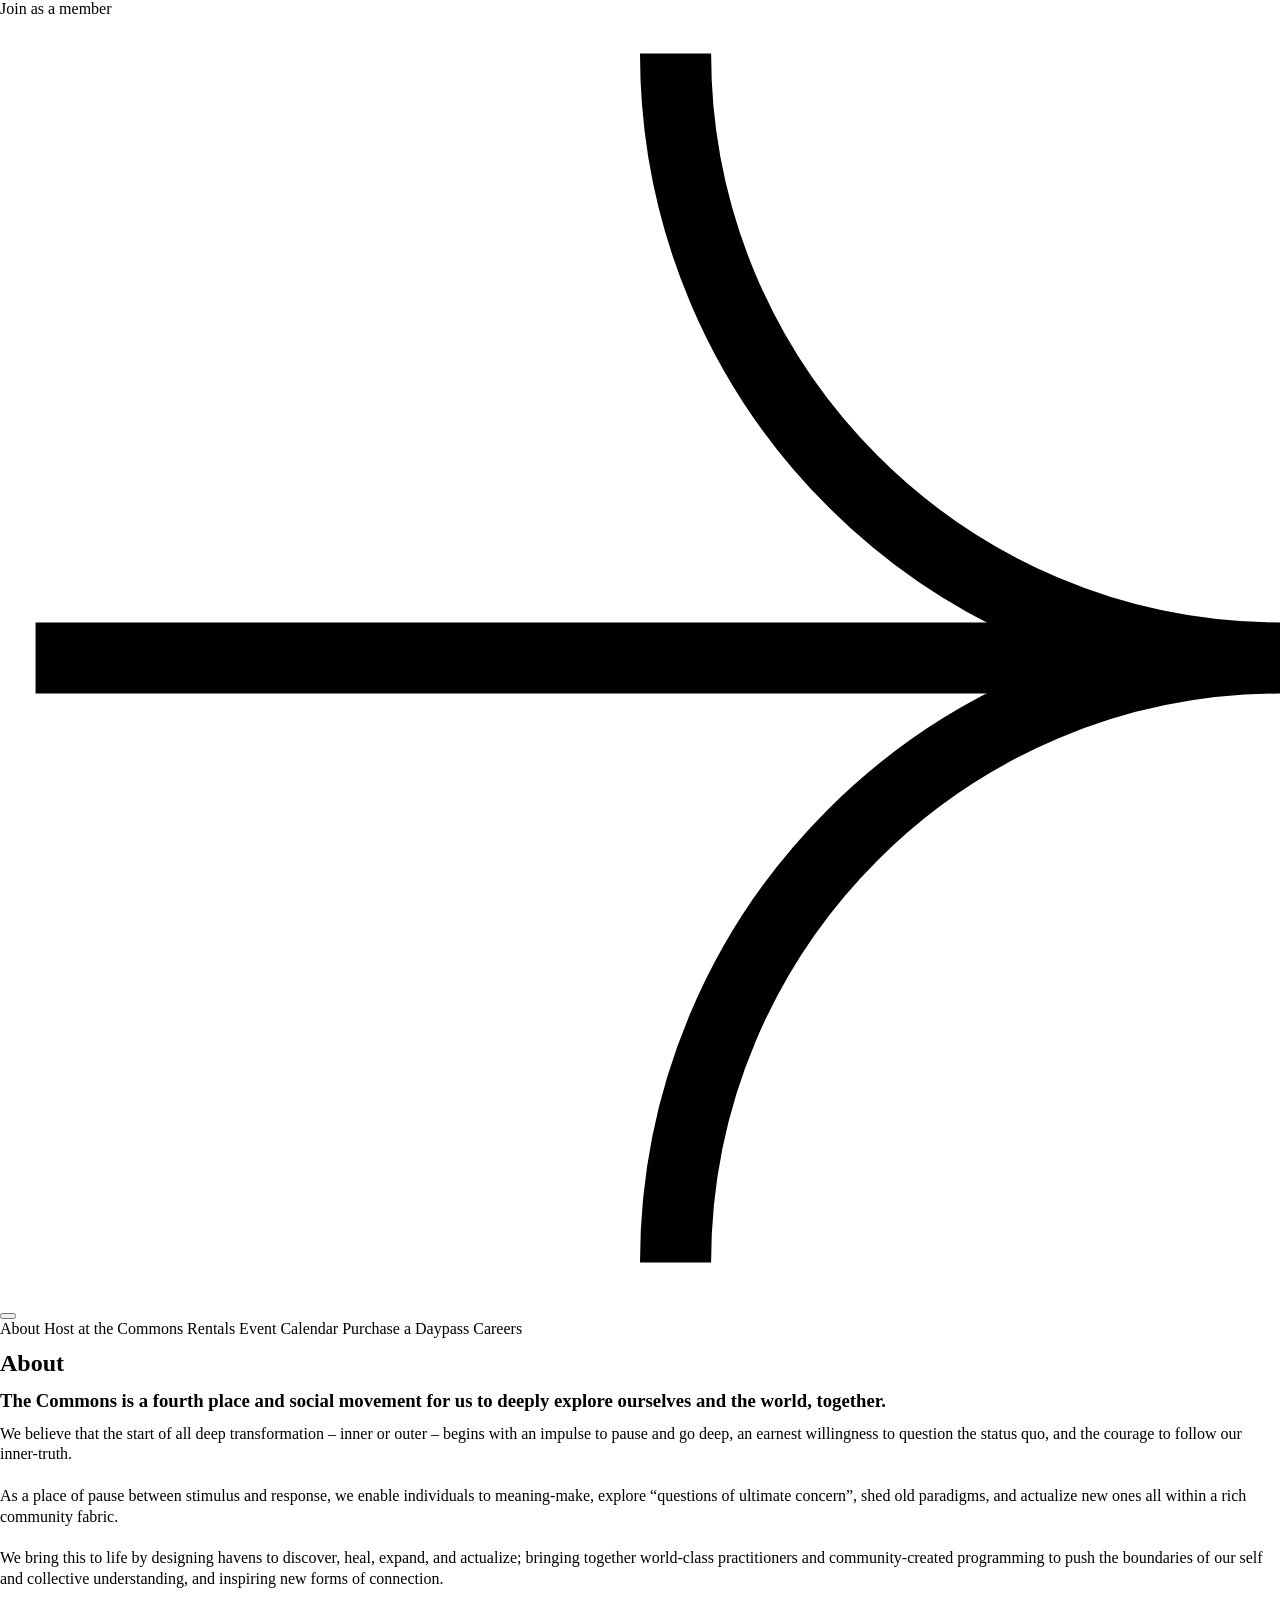
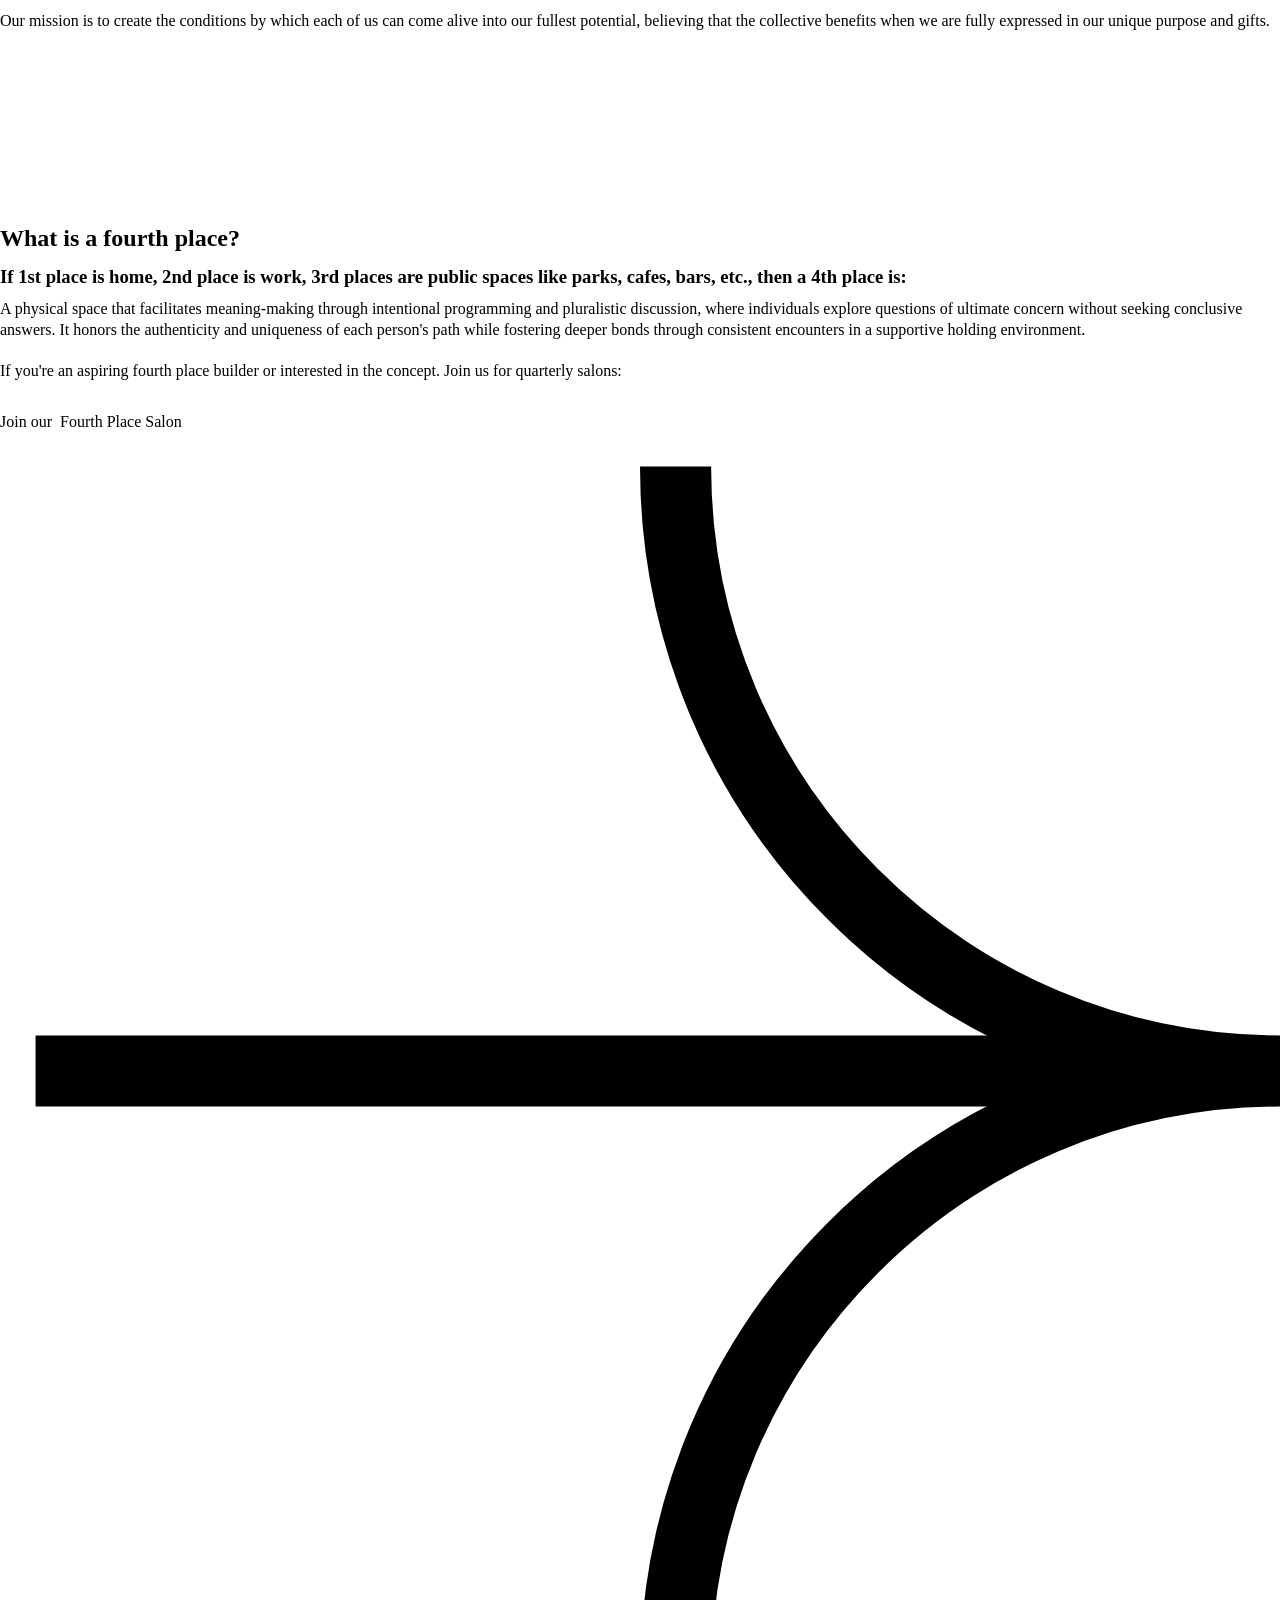
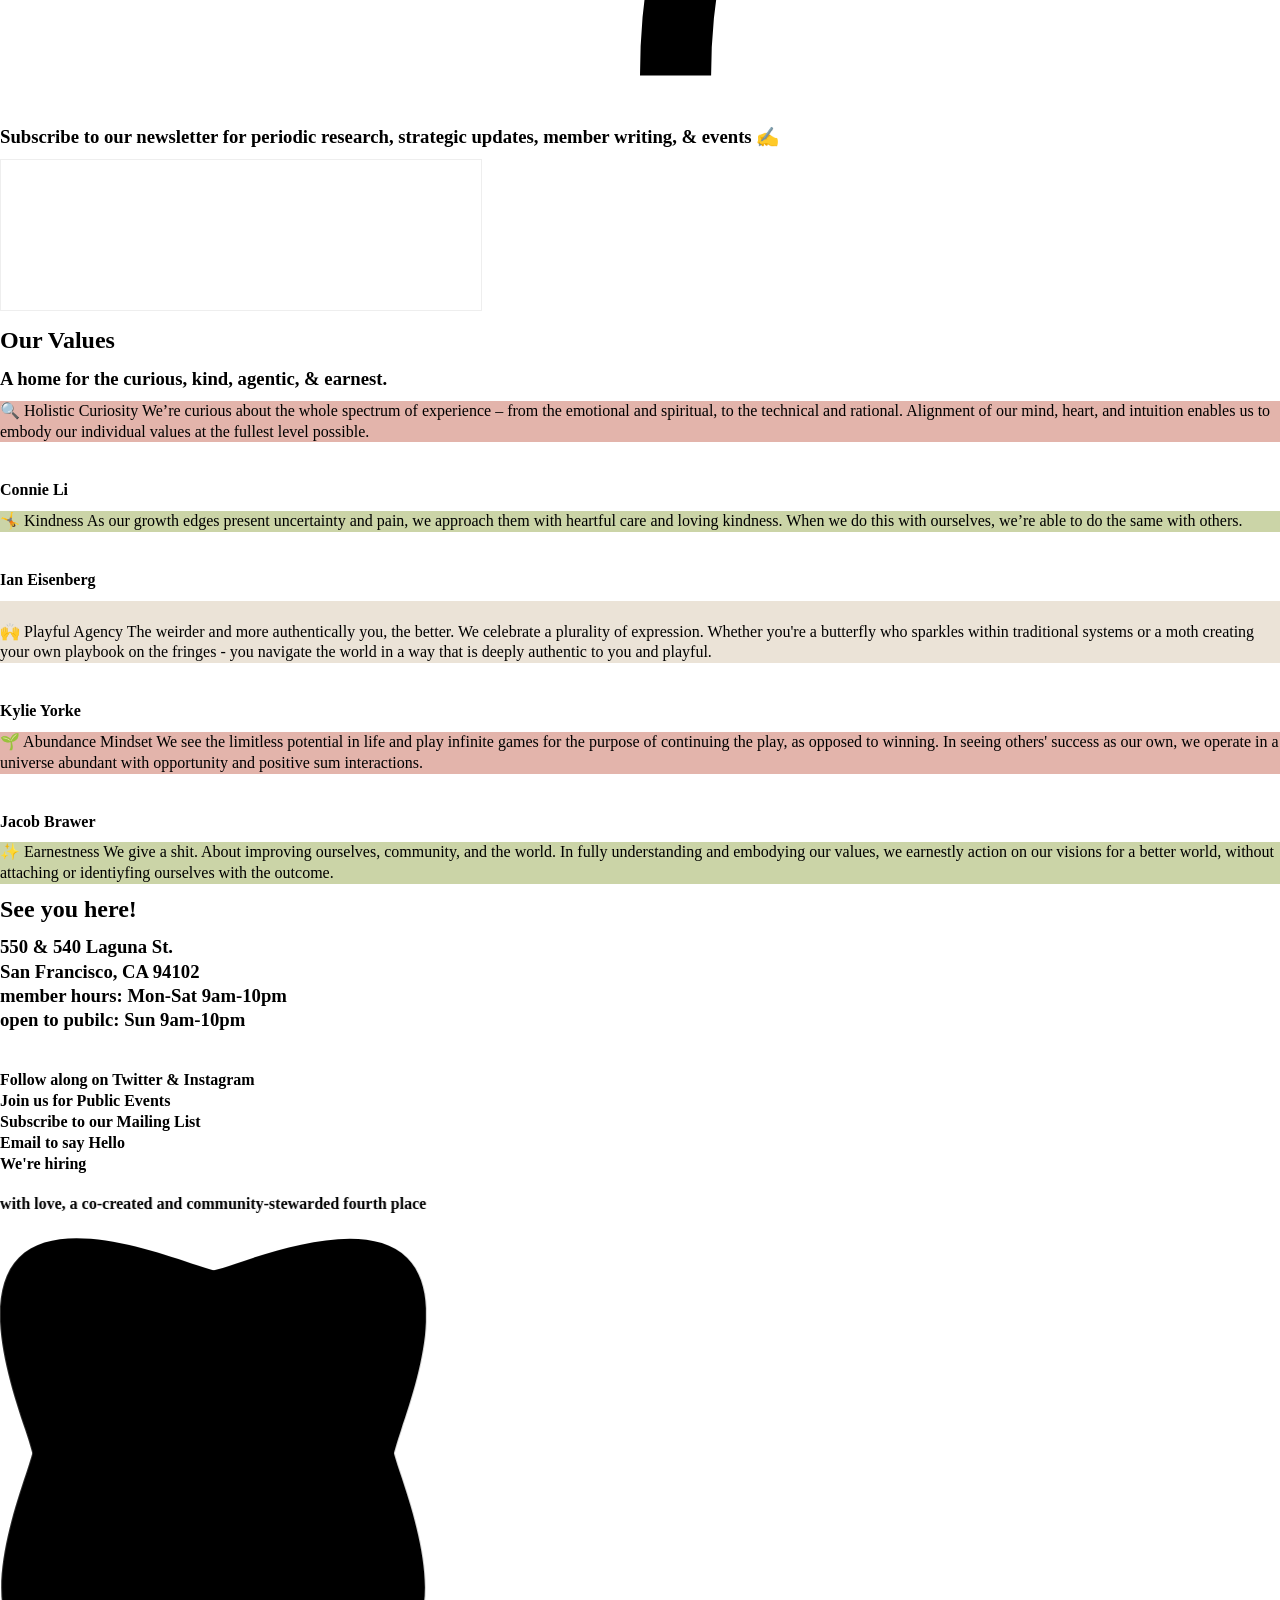
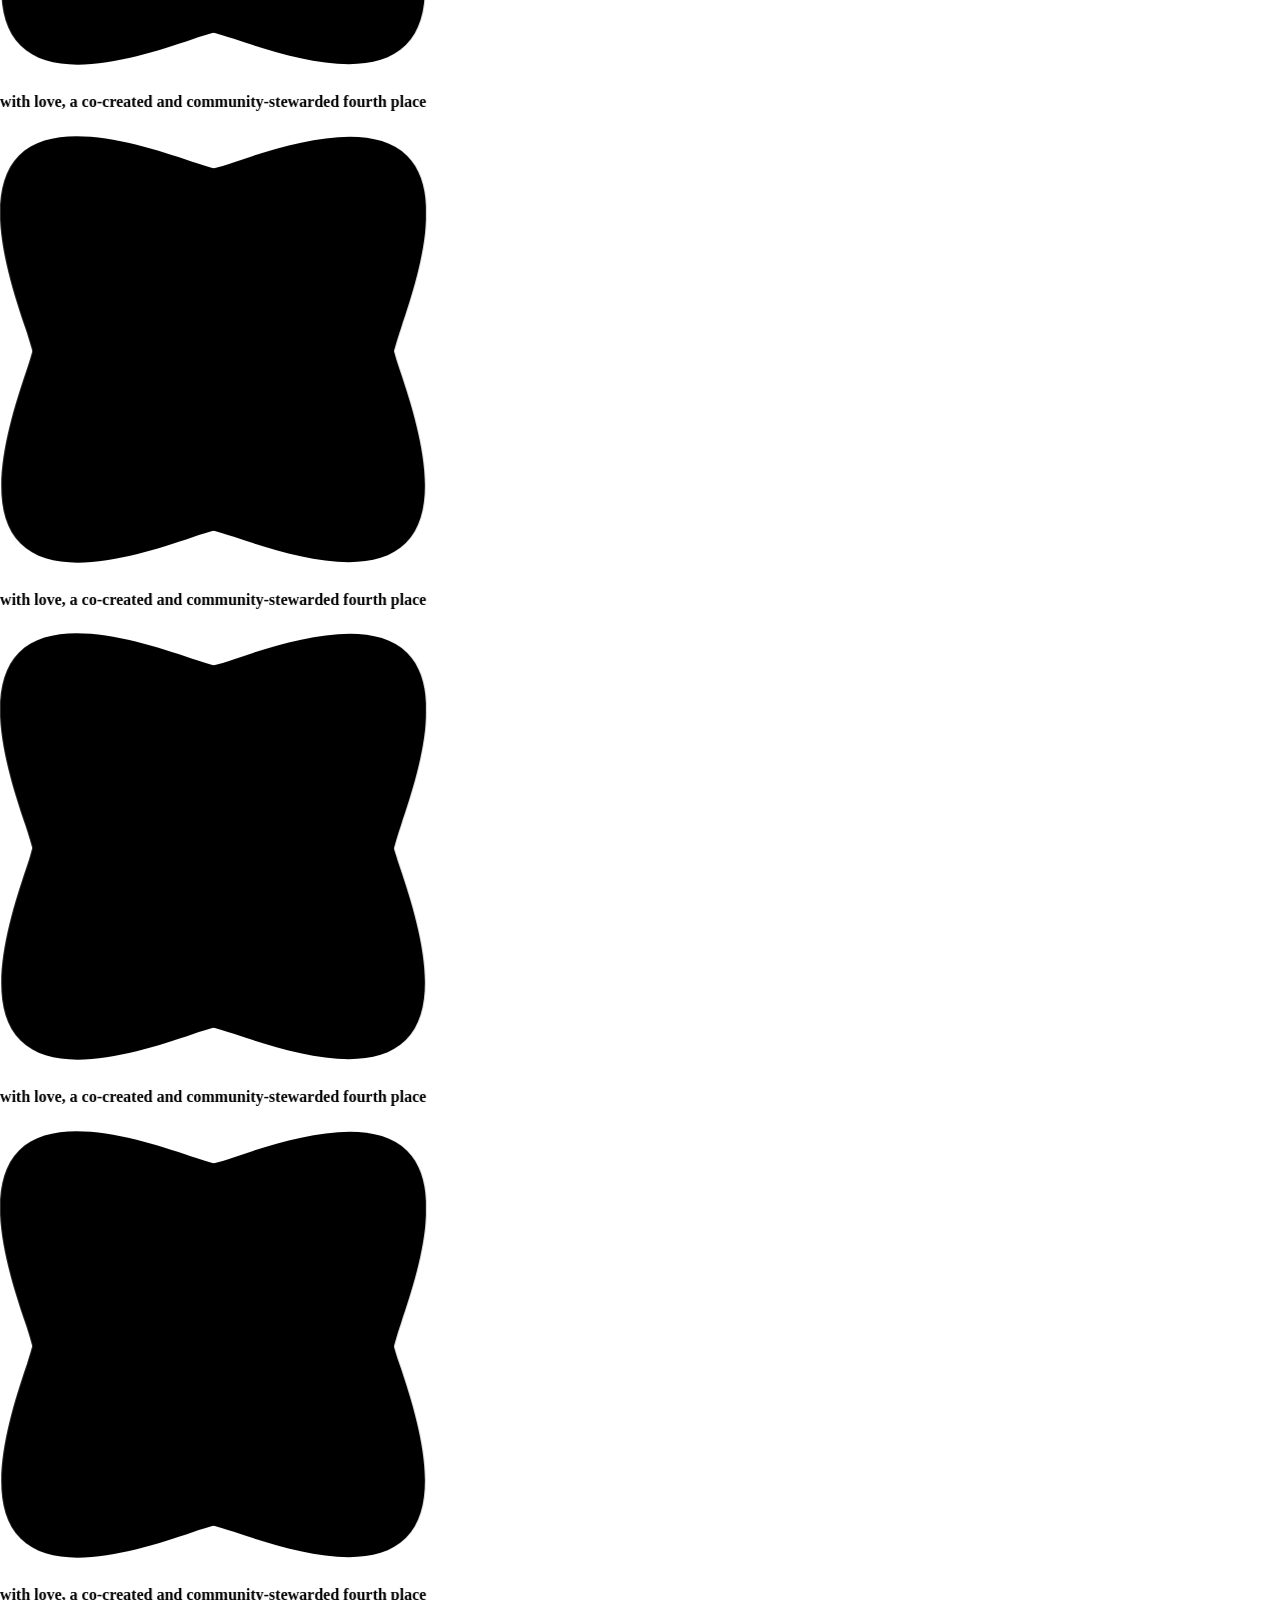
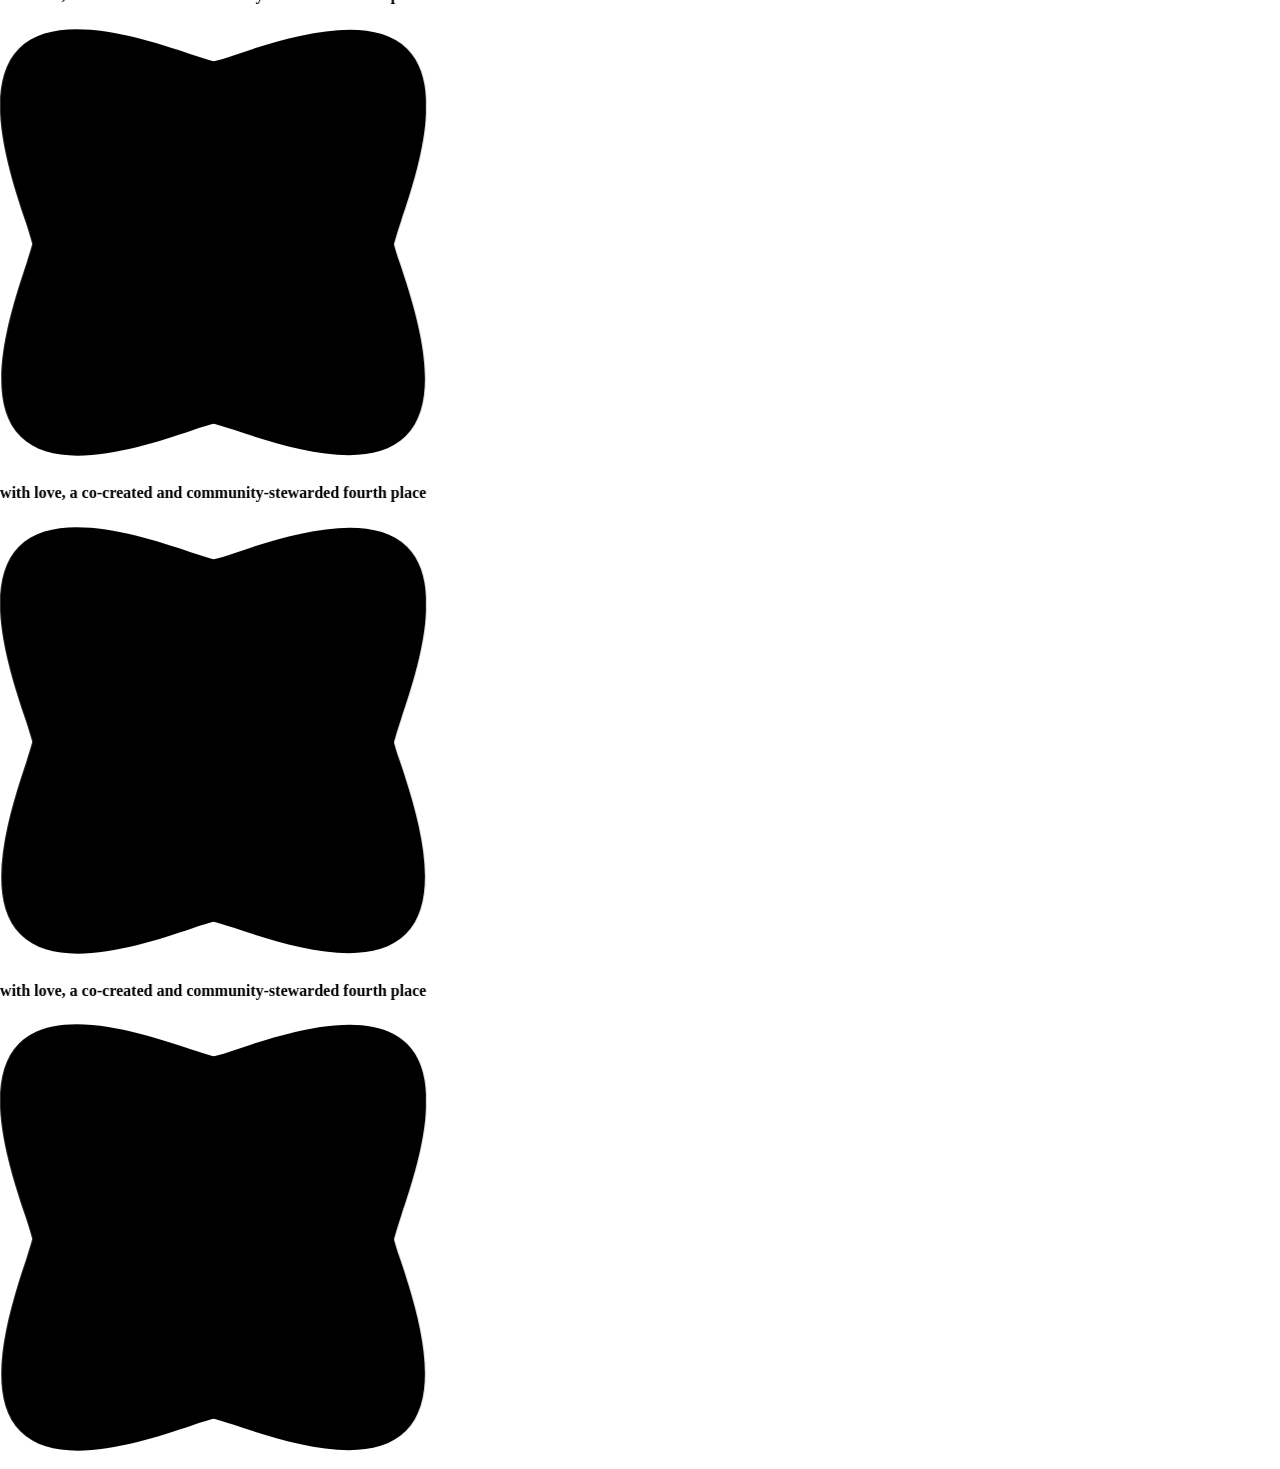
==== commit 6efb63cd: "Shared header with hamburger menu; fix polaroid stack animation - Replace the Webflow nav on all 8 p" ====
--- a/public/about/index.html
+++ b/public/about/index.html
@@ -1,4 +1,5 @@
-<!DOCTYPE html><!-- This site was created in Webflow. https://webflow.com --><!-- Last Published: Wed Oct 28 2026 01:43:41 GMT+0000 (Coordinated Universal Time) --><html data-wf-domain="www.thesfcommons.com" data-wf-page="638a88f0b9a23c1102b2ab54" data-wf-site="62bf713af44e651aa7797a24" lang="en"><head><meta charset="utf-8"/><link href="https://cdn.prod.website-files.com" rel="preconnect"/><title>About</title><meta content="A community and third space rekindling intellectual curiosity, co-created play, &amp; inner-exploration, in the heart of San Francisco." name="description"/><meta content="About" property="og:title"/><meta content="A community and third space rekindling intellectual curiosity, co-created play, &amp; inner-exploration, in the heart of San Francisco." property="og:description"/><meta content="/assets/62cf9ae234ac25f133d65743_opengraph.jpg" property="og:image"/><meta content="About" name="twitter:title"/><meta content="A community and third space rekindling intellectual curiosity, co-created play, &amp; inner-exploration, in the heart of San Francisco." name="twitter:description"/><meta content="/assets/62cf9ae234ac25f133d65743_opengraph.jpg" name="twitter:image"/><meta property="og:type" content="website"/><meta content="summary_large_image" name="twitter:card"/><meta content="width=device-width, initial-scale=1" name="viewport"/><meta content="Webflow" name="generator"/><link href="/assets/thecommons.webflow.shared.74d7f68b9.css" rel="stylesheet" type="text/css"/><script type="text/javascript">!function(o,c){var n=c.documentElement,t=" w-mod-";n.className+=t+"js",("ontouchstart"in o||o.DocumentTouch&&c instanceof DocumentTouch)&&(n.className+=t+"touch")}(window,document);</script><link href="/assets/62bf71cbb61c5430fbca92e8_favicon.png" rel="shortcut icon" type="image/x-icon"/><link href="/assets/62bf71cdab83440891d040e1_favicon-1.png" rel="apple-touch-icon"/><script>(function(w,i,g){w[g]=w[g]||[];if(typeof w[g].push=='function')w[g].push.apply(w[g],Array.isArray(i)?i:[i]);})(window,['G-8RE76KB3WE'],'google_tags_first_party');</script><script async src="https://www.googletagmanager.com/gtag/js?id=G-8RE76KB3WE"></script><script type="text/javascript">window.dataLayer = window.dataLayer || [];function gtag(){dataLayer.push(arguments);}gtag('set', 'developer_id.dZGVlNj', true);gtag('set', 'developer_id.dYWYxNW', true);gtag('js', new Date());gtag('config', 'G-8RE76KB3WE', {'anonymize_ip': false});</script></head><body data-w-id="62be5a2f511ff0740d8b35bd"><div class="w-embed"><style>
+<!DOCTYPE html><!-- This site was created in Webflow. https://webflow.com --><!-- Last Published: Wed Oct 28 2026 01:43:41 GMT+0000 (Coordinated Universal Time) --><html data-wf-domain="www.thesfcommons.com" data-wf-page="638a88f0b9a23c1102b2ab54" data-wf-site="62bf713af44e651aa7797a24" lang="en"><head><meta charset="utf-8"/><link href="https://cdn.prod.website-files.com" rel="preconnect"/><title>About</title><meta content="A community and third space rekindling intellectual curiosity, co-created play, &amp; inner-exploration, in the heart of San Francisco." name="description"/><meta content="About" property="og:title"/><meta content="A community and third space rekindling intellectual curiosity, co-created play, &amp; inner-exploration, in the heart of San Francisco." property="og:description"/><meta content="/assets/62cf9ae234ac25f133d65743_opengraph.jpg" property="og:image"/><meta content="About" name="twitter:title"/><meta content="A community and third space rekindling intellectual curiosity, co-created play, &amp; inner-exploration, in the heart of San Francisco." name="twitter:description"/><meta content="/assets/62cf9ae234ac25f133d65743_opengraph.jpg" name="twitter:image"/><meta property="og:type" content="website"/><meta content="summary_large_image" name="twitter:card"/><meta content="width=device-width, initial-scale=1" name="viewport"/><meta content="Webflow" name="generator"/><link href="/assets/thecommons.webflow.shared.74d7f68b9.css" rel="stylesheet" type="text/css"/><script type="text/javascript">!function(o,c){var n=c.documentElement,t=" w-mod-";n.className+=t+"js",("ontouchstart"in o||o.DocumentTouch&&c instanceof DocumentTouch)&&(n.className+=t+"touch")}(window,document);</script><link href="/assets/62bf71cbb61c5430fbca92e8_favicon.png" rel="shortcut icon" type="image/x-icon"/><link href="/assets/62bf71cdab83440891d040e1_favicon-1.png" rel="apple-touch-icon"/><script>(function(w,i,g){w[g]=w[g]||[];if(typeof w[g].push=='function')w[g].push.apply(w[g],Array.isArray(i)?i:[i]);})(window,['G-8RE76KB3WE'],'google_tags_first_party');</script><script async src="https://www.googletagmanager.com/gtag/js?id=G-8RE76KB3WE"></script><script type="text/javascript">window.dataLayer = window.dataLayer || [];function gtag(){dataLayer.push(arguments);}gtag('set', 'developer_id.dZGVlNj', true);gtag('set', 'developer_id.dYWYxNW', true);gtag('js', new Date());gtag('config', 'G-8RE76KB3WE', {'anonymize_ip': false});</script><link rel="stylesheet" href="/assets/site-header.css">
+</head><body data-w-id="62be5a2f511ff0740d8b35bd"><div class="w-embed"><style>
 body{margin:0;}
 h1, h2, h3, h4, h5, h6, p, ul, li{
 		margin:10px 0 10px 0;
@@ -32,13 +33,21 @@
     opacity: 1;
   }
 }
-</style></div><div data-animation="default" data-collapse="medium" data-duration="400" data-easing="ease" data-easing2="ease" role="banner" class="navbar w-nav"><div class="container-footer container-nav"><nav role="navigation" class="nav-menu w-nav-menu"><a href="/" class="navlink _1 w-nav-link">HOME</a><a href="/about" aria-current="page" class="navlink _1 w-nav-link w--current">About</a><a href="/host-at-the-commons" class="navlink _4 w-nav-link">HOST AT THE COMMONS</a><a href="/events" class="navlink _4 w-nav-link">EVENT CALENDAR</a><a href="/rentals" class="navlink _4 w-nav-link">Rentals</a></nav><a href="/" class="brand w-nav-brand"><div data-w-id="000d724e-cd97-d0e8-3f15-b54151c3b1da" data-is-ix2-target="1" class="lottie-small-top-title" data-animation-type="lottie" data-src="/assets/62c7cb8cfe2a3951fd00fb88_409974631-ic-05.json" data-loop="0" data-direction="1" data-autoplay="0" data-renderer="svg" data-default-duration="6.041666666666667" data-duration="0" data-loading="eager"></div></a><a href="https://airtable.com/appPi0lWncCq4kS9u/pagqR3bo8yEa7rF5j/form" class="button desktop-only w-inline-block"><div>Join as a <span class="span-ogg">member</span></div><div class="icon-arrow w-embed"><svg  viewBox="0 0 18 18" fill="none" xmlns="http://www.w3.org/2000/svg">
-<line x1="0.5" y1="9" x2="15.5" y2="9" stroke="currentcolor"/>
-<path d="M9.5 0.5C9.5 5.19442 13.3056 9 18 9C13.3056 9 9.5 12.8056 9.5 17.5" stroke="currentcolor"/>
-</svg></div></a><div class="wrap-nav-mobile"><div data-hover="false" data-delay="0" data-w-id="eb9d3b9d-9bf2-1f7c-1467-f94e67828e59" class="dropdown-head-mobile w-dropdown"><div class="dropdown-mobile w-dropdown-toggle"><div class="lottie-animation" data-w-id="eb9d3b9d-9bf2-1f7c-1467-f94e67828e5b" data-animation-type="lottie" data-src="/assets/62d0cff95f70f45d07d65828_412255487-dropdown.json" data-loop="0" data-direction="1" data-autoplay="1" data-is-ix2-target="0" data-renderer="svg" data-default-duration="5.041666666666667" data-duration="0" data-loading="eager"></div></div><nav class="drop-wrapper-mobile w-dropdown-list"><div class="wrapper-nav-dropdown"><a href="/about" aria-current="page" class="navlink _1 w-nav-link w--current">About</a><a href="/events" class="navlink _1 w-nav-link">EVENTS</a><a href="/rentals" target="_blank" class="navlink _3 w-nav-link">rental</a><a href="https://airtable.com/appPi0lWncCq4kS9u/pagqR3bo8yEa7rF5j/form" target="_blank" class="button btn-mobile w-inline-block"><div class="text-block-5"><span class="span-ogg">Join</span></div><div class="icon-arrow w-embed"><svg  viewBox="0 0 18 18" fill="none" xmlns="http://www.w3.org/2000/svg">
-<line x1="0.5" y1="9" x2="15.5" y2="9" stroke="currentcolor"/>
-<path d="M9.5 0.5C9.5 5.19442 13.3056 9 18 9C13.3056 9 9.5 12.8056 9.5 17.5" stroke="currentcolor"/>
-</svg></div></a></div></nav></div></div></div><div class="bg-navbar"></div></div><div class="flex-about-thespace"><div id="w-node-f47bfc58-4221-3773-a80a-3232936d96a2-02b2ab54" class="warp-about-the-space"><div data-w-id="f47bfc58-4221-3773-a80a-3232936d96a3" data-is-ix2-target="1" class="lottie-small-top-title" data-animation-type="lottie" data-src="/assets/62c7cb8bd6653ed3748de8e3_409974601-ic-02.json" data-loop="0" data-direction="1" data-autoplay="0" data-renderer="svg" data-default-duration="5.041666666666667" data-duration="0" data-loading="eager"></div><h2 class="heading">About </h2><div><div class="subtitle-thespace"><h3 class="ogg">The Commons is a fourth place and social movement for us to deeply explore ourselves and the world, together. <br/></h3><p class="paragraph-22">We believe that the start of all deep transformation – inner or outer – begins with an impulse to pause and go deep, an earnest willingness to question the status quo, and the courage to follow our inner-truth. <br/><br/>As a place of pause between stimulus and response, we enable individuals to meaning-make, explore “questions of ultimate concern”, shed old paradigms, and actualize new ones all within a rich community fabric.<br/><br/>We bring this to life by designing havens to discover, heal, expand, and actualize; bringing together world-class practitioners and community-created programming to push the boundaries of our self and collective understanding, and inspiring new forms of connection. <br/><br/>Our mission is to create the conditions by which each of us can come alive into our fullest potential, believing that the collective benefits when we are fully expressed in our unique purpose and gifts. </p></div></div></div><div class="vide-container-2"><div data-poster-url="/assets/62bf713af44e651aa7797a24-6695abbd920c8855636f695e_copy-8381dd90-fad0-425b-a7e1-d7210b522a65_GpOTsche-poster-00001.jpg" data-video-urls="/assets/62bf713af44e651aa7797a24-6695abbd920c8855636f695e_copy-8381dd90-fad0-425b-a7e1-d7210b522a65_GpOTsche-transcode.webm" data-autoplay="true" data-loop="true" data-wf-ignore="true" class="about-video w-background-video w-background-video-atom"><video id="f47bfc58-4221-3773-a80a-3232936d96b9-video" autoplay="" loop="" style="background-image:url(&quot;/assets/62bf713af44e651aa7797a24-6695abbd920c8855636f695e_copy-8381dd90-fad0-425b-a7e1-d7210b522a65_GpOTsche-poster-00001.jpg&quot;)" muted="" playsinline="" data-wf-ignore="true" data-object-fit="cover"><source src="/assets/62bf713af44e651aa7797a24-6695abbd920c8855636f695e_copy-8381dd90-fad0-425b-a7e1-d7210b522a65_GpOTsche-transcode.webm" data-wf-ignore="true"/></video></div></div></div><div class="flex-about-thespace"><div><img src="/assets/669ad6d0eb29c99f7d003889_Screenshot-2024-07-19-at-2.12.40-PM.png" loading="lazy" width="482" sizes="(max-width: 767px) 100vw, 482px" alt="" srcset="/assets/669ad6d0eb29c99f7d003889_Screenshot-2024-07-19-at-2.12.40-PM-p-500.png 500w, /assets/669ad6d0eb29c99f7d003889_Screenshot-2024-07-19-at-2.12.40-PM-p-800.png 800w, /assets/669ad6d0eb29c99f7d003889_Screenshot-2024-07-19-at-2.12.40-PM.png 900w" class="image-18"/></div><div id="w-node-c2a14731-d50a-b4aa-a676-172c15c2522c-02b2ab54" class="warp-about-the-space"><div data-w-id="c2a14731-d50a-b4aa-a676-172c15c2522d" data-is-ix2-target="1" class="lottie-small-top-title" data-animation-type="lottie" data-src="/assets/62c7cb8bd6653ed3748de8e3_409974601-ic-02.json" data-loop="0" data-direction="1" data-autoplay="0" data-renderer="svg" data-default-duration="5.041666666666667" data-duration="0" data-loading="eager"></div><h2 class="heading">What is a fourth place? </h2><div><div class="subtitle-thespace"><h3 class="ogg-1">If 1st place is home, 2nd place is work, 3rd places are public spaces like parks, cafes, bars, etc., then a 4th place is:<br/></h3><p class="paragraph-22">A physical space that facilitates meaning-making through intentional programming and pluralistic discussion, where individuals explore questions of ultimate concern without seeking conclusive answers. It honors the authenticity and uniqueness of each person&#x27;s path while fostering deeper bonds through consistent encounters in a supportive holding environment.<br/><br/>If you&#x27;re an aspiring fourth place builder or interested in the concept. Join us for quarterly salons: <br/>‍<br/></p><div class="wrap-button"><a Bo="" href="https://airtable.com/appvRKMlVksCwyV2W/pagDU7i7TjHN4K2M8/form" target="_blank" class="button w-inline-block"><div>Join our  <span class="span-ogg">Fourth Place Salon</span></div><div class="icon-arrow w-embed"><svg  viewBox="0 0 18 18" fill="none" xmlns="http://www.w3.org/2000/svg">
+</style></div><header class="sh">
+  <a href="/" class="sh-brand" aria-label="The Commons home"><div data-w-id="000d724e-cd97-d0e8-3f15-b54151c3b1da" data-is-ix2-target="1" class="lottie-small-top-title" data-animation-type="lottie" data-src="/assets/62c7cb8cfe2a3951fd00fb88_409974631-ic-05.json" data-loop="0" data-direction="1" data-autoplay="0" data-renderer="svg" data-default-duration="6.041666666666667" data-duration="0" data-loading="eager"></div></a>
+  <div class="sh-right">
+    <a href="https://airtable.com/appPi0lWncCq4kS9u/pagqR3bo8yEa7rF5j/form" class="sh-join" target="_blank" rel="noopener"><span><span class="sh-join-long">Join as a </span><span class="span-ogg">member</span></span><span class="icon-arrow"><svg viewBox="0 0 18 18" fill="none" xmlns="http://www.w3.org/2000/svg"><line x1="0.5" y1="9" x2="15.5" y2="9" stroke="currentcolor"/><path d="M9.5 0.5C9.5 5.19442 13.3056 9 18 9C13.3056 9 9.5 12.8056 9.5 17.5" stroke="currentcolor"/></svg></span></a>
+    <button class="sh-burger" type="button" aria-label="Open menu" aria-expanded="false" aria-controls="site-menu"><span></span><span></span></button>
+  </div>
+  <nav class="sh-menu" id="site-menu" aria-hidden="true" aria-label="Site">
+    <a href="/about" class="sh-link">About</a>
+    <a href="/host-at-the-commons" class="sh-link">Host at the Commons</a>
+    <a href="/rentals" class="sh-link">Rentals</a>
+    <a href="/events" class="sh-link">Event Calendar</a>
+    <a href="https://the-commons-guests.vercel.app/day-pass" class="sh-link" target="_blank" rel="noopener">Purchase a Daypass</a>
+    <a href="https://www.notion.so/thesfcommons/Commons-Career-Page-1dd42c264f9780d89a4bcc7ffa603efd" class="sh-link" target="_blank" rel="noopener">Careers</a>
+  </nav>
+</header><div class="flex-about-thespace"><div id="w-node-f47bfc58-4221-3773-a80a-3232936d96a2-02b2ab54" class="warp-about-the-space"><div data-w-id="f47bfc58-4221-3773-a80a-3232936d96a3" data-is-ix2-target="1" class="lottie-small-top-title" data-animation-type="lottie" data-src="/assets/62c7cb8bd6653ed3748de8e3_409974601-ic-02.json" data-loop="0" data-direction="1" data-autoplay="0" data-renderer="svg" data-default-duration="5.041666666666667" data-duration="0" data-loading="eager"></div><h2 class="heading">About </h2><div><div class="subtitle-thespace"><h3 class="ogg">The Commons is a fourth place and social movement for us to deeply explore ourselves and the world, together. <br/></h3><p class="paragraph-22">We believe that the start of all deep transformation – inner or outer – begins with an impulse to pause and go deep, an earnest willingness to question the status quo, and the courage to follow our inner-truth. <br/><br/>As a place of pause between stimulus and response, we enable individuals to meaning-make, explore “questions of ultimate concern”, shed old paradigms, and actualize new ones all within a rich community fabric.<br/><br/>We bring this to life by designing havens to discover, heal, expand, and actualize; bringing together world-class practitioners and community-created programming to push the boundaries of our self and collective understanding, and inspiring new forms of connection. <br/><br/>Our mission is to create the conditions by which each of us can come alive into our fullest potential, believing that the collective benefits when we are fully expressed in our unique purpose and gifts. </p></div></div></div><div class="vide-container-2"><div data-poster-url="/assets/62bf713af44e651aa7797a24-6695abbd920c8855636f695e_copy-8381dd90-fad0-425b-a7e1-d7210b522a65_GpOTsche-poster-00001.jpg" data-video-urls="/assets/62bf713af44e651aa7797a24-6695abbd920c8855636f695e_copy-8381dd90-fad0-425b-a7e1-d7210b522a65_GpOTsche-transcode.webm" data-autoplay="true" data-loop="true" data-wf-ignore="true" class="about-video w-background-video w-background-video-atom"><video id="f47bfc58-4221-3773-a80a-3232936d96b9-video" autoplay="" loop="" style="background-image:url(&quot;/assets/62bf713af44e651aa7797a24-6695abbd920c8855636f695e_copy-8381dd90-fad0-425b-a7e1-d7210b522a65_GpOTsche-poster-00001.jpg&quot;)" muted="" playsinline="" data-wf-ignore="true" data-object-fit="cover"><source src="/assets/62bf713af44e651aa7797a24-6695abbd920c8855636f695e_copy-8381dd90-fad0-425b-a7e1-d7210b522a65_GpOTsche-transcode.webm" data-wf-ignore="true"/></video></div></div></div><div class="flex-about-thespace"><div><img src="/assets/669ad6d0eb29c99f7d003889_Screenshot-2024-07-19-at-2.12.40-PM.png" loading="lazy" width="482" sizes="(max-width: 767px) 100vw, 482px" alt="" srcset="/assets/669ad6d0eb29c99f7d003889_Screenshot-2024-07-19-at-2.12.40-PM-p-500.png 500w, /assets/669ad6d0eb29c99f7d003889_Screenshot-2024-07-19-at-2.12.40-PM-p-800.png 800w, /assets/669ad6d0eb29c99f7d003889_Screenshot-2024-07-19-at-2.12.40-PM.png 900w" class="image-18"/></div><div id="w-node-c2a14731-d50a-b4aa-a676-172c15c2522c-02b2ab54" class="warp-about-the-space"><div data-w-id="c2a14731-d50a-b4aa-a676-172c15c2522d" data-is-ix2-target="1" class="lottie-small-top-title" data-animation-type="lottie" data-src="/assets/62c7cb8bd6653ed3748de8e3_409974601-ic-02.json" data-loop="0" data-direction="1" data-autoplay="0" data-renderer="svg" data-default-duration="5.041666666666667" data-duration="0" data-loading="eager"></div><h2 class="heading">What is a fourth place? </h2><div><div class="subtitle-thespace"><h3 class="ogg-1">If 1st place is home, 2nd place is work, 3rd places are public spaces like parks, cafes, bars, etc., then a 4th place is:<br/></h3><p class="paragraph-22">A physical space that facilitates meaning-making through intentional programming and pluralistic discussion, where individuals explore questions of ultimate concern without seeking conclusive answers. It honors the authenticity and uniqueness of each person&#x27;s path while fostering deeper bonds through consistent encounters in a supportive holding environment.<br/><br/>If you&#x27;re an aspiring fourth place builder or interested in the concept. Join us for quarterly salons: <br/>‍<br/></p><div class="wrap-button"><a Bo="" href="https://airtable.com/appvRKMlVksCwyV2W/pagDU7i7TjHN4K2M8/form" target="_blank" class="button w-inline-block"><div>Join our  <span class="span-ogg">Fourth Place Salon</span></div><div class="icon-arrow w-embed"><svg  viewBox="0 0 18 18" fill="none" xmlns="http://www.w3.org/2000/svg">
 <line x1="0.5" y1="9" x2="15.5" y2="9" stroke="currentcolor"/>
 <path d="M9.5 0.5C9.5 5.19442 13.3056 9 18 9C13.3056 9 9.5 12.8056 9.5 17.5" stroke="currentcolor"/>
 </svg></div></a></div></div></div></div></div><div class="promo-section code-embed"><h3 class="ogg no-margin">Subscribe to our newsletter for periodic research, strategic updates, member writing, &amp; events ✍️<br/></h3><div class="code-embed w-embed w-iframe"><iframe src="https://jointhecommons.substack.com/embed" width="480" height="150" style="border:1px solid #EEE; background:white;" frameborder="0" scrolling="no"></iframe></div></div><div class="page-section"></div><div class="flex-testimonials"><div class="testimonial-header"><div data-w-id="7047d057-3b66-e03a-db8e-da15f18de3cd" data-is-ix2-target="1" class="lottie-small-top-title" data-animation-type="lottie" data-src="/assets/62c7cb8bd6653ed3748de8e3_409974601-ic-02.json" data-loop="0" data-direction="1" data-autoplay="0" data-renderer="svg" data-default-duration="5.041666666666667" data-duration="0" data-loading="eager"></div><div class="annotation-container"><h2 class="heading left-align inline-block">Our Values</h2></div><div><div class="subtitle-thespace"><h3 class="ogg no-margin">A home for the curious, kind, agentic, &amp; earnest.<br/></h3></div></div></div><div data-delay="4000" data-animation="slide" class="testimonials-slider w-slider" data-autoplay="true" data-easing="linear" data-hide-arrows="true" data-disable-swipe="true" data-autoplay-limit="0" data-nav-spacing="2" data-duration="3999" data-infinite="true"><div id="testimonials" class="mask w-slider-mask"><div class="testimonial-card w-slide"><div class="text-testimonial"><div class="spacer"></div><p class="testimonial-text"><span class="large-testimonial">🔍 Holistic Curiosity </span>We’re curious about the whole spectrum of experience – from the emotional and spiritual, to the technical and rational. Alignment of our mind, heart, and intuition enables us to embody our individual values at the fullest level possible.</p><div class="spacer"></div></div></div><div class="testimonial-card testimonial-card-high w-slide"><div class="image-testimonial"><img src="/assets/669ad0da550ab7c2b3f60b57_Screenshot-2024-07-19-at-1.47.13-PM.png" loading="lazy" sizes="(max-width: 892px) 100vw, 892px" srcset="/assets/669ad0da550ab7c2b3f60b57_Screenshot-2024-07-19-at-1.47.13-PM-p-500.png 500w, /assets/669ad0da550ab7c2b3f60b57_Screenshot-2024-07-19-at-1.47.13-PM-p-800.png 800w, /assets/669ad0da550ab7c2b3f60b57_Screenshot-2024-07-19-at-1.47.13-PM.png 892w" alt="" class="testimonial-image"/><p class="testimonial-author testimonial-on-image"><strong>Connie Li</strong></p></div></div><div class="testimonial-card w-slide"><div class="text-testimonial"><div class="spacer"></div><p class="testimonial-text"><span class="large-testimonial">🤸 Kindness </span>As our growth edges present uncertainty and pain, we approach them with heartful care and loving kindness. When we do this with ourselves, we’re able to do the same with others.</p><div class="spacer"></div></div></div><div class="testimonial-card testimonial-card-high w-slide"><div class="image-testimonial"><img src="/assets/66960838d19374247a480eeb_83C39BC3-B1E1-412C-B2C5-846D9A41D807.JPG" loading="lazy" sizes="(max-width: 3024px) 100vw, 3024px" srcset="/assets/66960838d19374247a480eeb_83C39BC3-B1E1-412C-B2C5-846D9A41D807-p-500.jpg 500w, /assets/66960838d19374247a480eeb_83C39BC3-B1E1-412C-B2C5-846D9A41D807-p-800.jpg 800w, /assets/66960838d19374247a480eeb_83C39BC3-B1E1-412C-B2C5-846D9A41D807-p-1080.jpg 1080w, /assets/66960838d19374247a480eeb_83C39BC3-B1E1-412C-B2C5-846D9A41D807-p-1600.jpg 1600w, /assets/66960838d19374247a480eeb_83C39BC3-B1E1-412C-B2C5-846D9A41D807-p-2000.jpg 2000w, /assets/66960838d19374247a480eeb_83C39BC3-B1E1-412C-B2C5-846D9A41D807-p-2600.jpg 2600w, /assets/66960838d19374247a480eeb_83C39BC3-B1E1-412C-B2C5-846D9A41D807.JPG 3024w" alt="" class="testimonial-image"/><p class="testimonial-author testimonial-on-image"><strong>Ian Eisenberg</strong></p></div></div><div class="testimonial-card w-slide"><div class="text-testimonial"><div class="spacer"></div><p class="testimonial-text"><span class="large-testimonial"><br/>🙌 Playful Agency </span>The weirder and more authentically you, the better. We celebrate a plurality of expression. Whether you&#x27;re a butterfly who sparkles within traditional systems or a moth creating your own playbook on the fringes - you navigate the world in a way that is deeply authentic to you and playful. </p><div class="spacer"></div></div></div><div class="testimonial-card testimonial-card-high w-slide"><div class="image-testimonial"><img src="/assets/669ad131836df34d6a4d8c12_62BA7A56-9DB6-4C73-BF7D-79E5C3FEBFDC.JPG" loading="lazy" sizes="(max-width: 2977px) 100vw, 2977px" srcset="/assets/669ad131836df34d6a4d8c12_62BA7A56-9DB6-4C73-BF7D-79E5C3FEBFDC-p-500.jpg 500w, /assets/669ad131836df34d6a4d8c12_62BA7A56-9DB6-4C73-BF7D-79E5C3FEBFDC-p-800.jpg 800w, /assets/669ad131836df34d6a4d8c12_62BA7A56-9DB6-4C73-BF7D-79E5C3FEBFDC-p-1080.jpg 1080w, /assets/669ad131836df34d6a4d8c12_62BA7A56-9DB6-4C73-BF7D-79E5C3FEBFDC-p-1600.jpg 1600w, /assets/669ad131836df34d6a4d8c12_62BA7A56-9DB6-4C73-BF7D-79E5C3FEBFDC-p-2000.jpg 2000w, /assets/669ad131836df34d6a4d8c12_62BA7A56-9DB6-4C73-BF7D-79E5C3FEBFDC-p-2600.jpg 2600w, /assets/669ad131836df34d6a4d8c12_62BA7A56-9DB6-4C73-BF7D-79E5C3FEBFDC.JPG 2977w" alt="" class="testimonial-image"/><p class="testimonial-author testimonial-on-image"><strong>Kylie Yorke</strong><br/></p></div></div><div class="testimonial-card w-slide"><div class="text-testimonial"><div class="spacer"></div><p class="testimonial-text"><span class="large-testimonial">🌱 Abundance Mindset </span>We see the limitless potential in life and play infinite games for the purpose of continuing the play, as opposed to winning. In seeing others&#x27; success as our own, we operate in a universe abundant with opportunity and positive sum interactions. </p><div class="spacer"></div></div></div><div class="testimonial-card testimonial-card-high w-slide"><div class="image-testimonial"><img src="/assets/669607759dcfb253e2731b52_C4FFEB41-4408-488C-B66F-F52AE86E9BA0.avif" loading="lazy" sizes="(max-width: 1440px) 100vw, 1440px" srcset="/assets/669607759dcfb253e2731b52_C4FFEB41-4408-488C-B66F-F52AE86E9BA0-p-500.avif 500w, /assets/669607759dcfb253e2731b52_C4FFEB41-4408-488C-B66F-F52AE86E9BA0-p-800.avif 800w, /assets/669607759dcfb253e2731b52_C4FFEB41-4408-488C-B66F-F52AE86E9BA0-p-1080.avif 1080w, /assets/669607759dcfb253e2731b52_C4FFEB41-4408-488C-B66F-F52AE86E9BA0.avif 1440w" alt="" class="testimonial-image"/><p class="testimonial-author testimonial-on-image"><strong>Jacob Brawer</strong><br/></p></div></div><div class="testimonial-card w-slide"><div class="text-testimonial"><div class="spacer"></div><p class="testimonial-text"><span class="large-testimonial">✨ Earnestness </span>We give a shit. About improving ourselves, community, and the world. In fully understanding and embodying our values, we earnestly action on our visions for a better world, without attaching or identiyfing ourselves with the outcome.</p><div class="spacer"></div></div></div></div><div class="left-arrow w-slider-arrow-left"><div class="left-arrow-icon w-icon-slider-left"></div></div><div class="right-arrow w-slider-arrow-right"><div class="right-arrow-icon w-icon-slider-right"></div></div><div class="slide-nav w-slider-nav w-round"></div></div><div class="w-embed w-script"><script>
@@ -118,4 +127,5 @@
   cursorChar: "|",
   attr: null,
 });
-</script></body></html>+</script><script defer src="/assets/site-header.js"></script>
+</body></html>
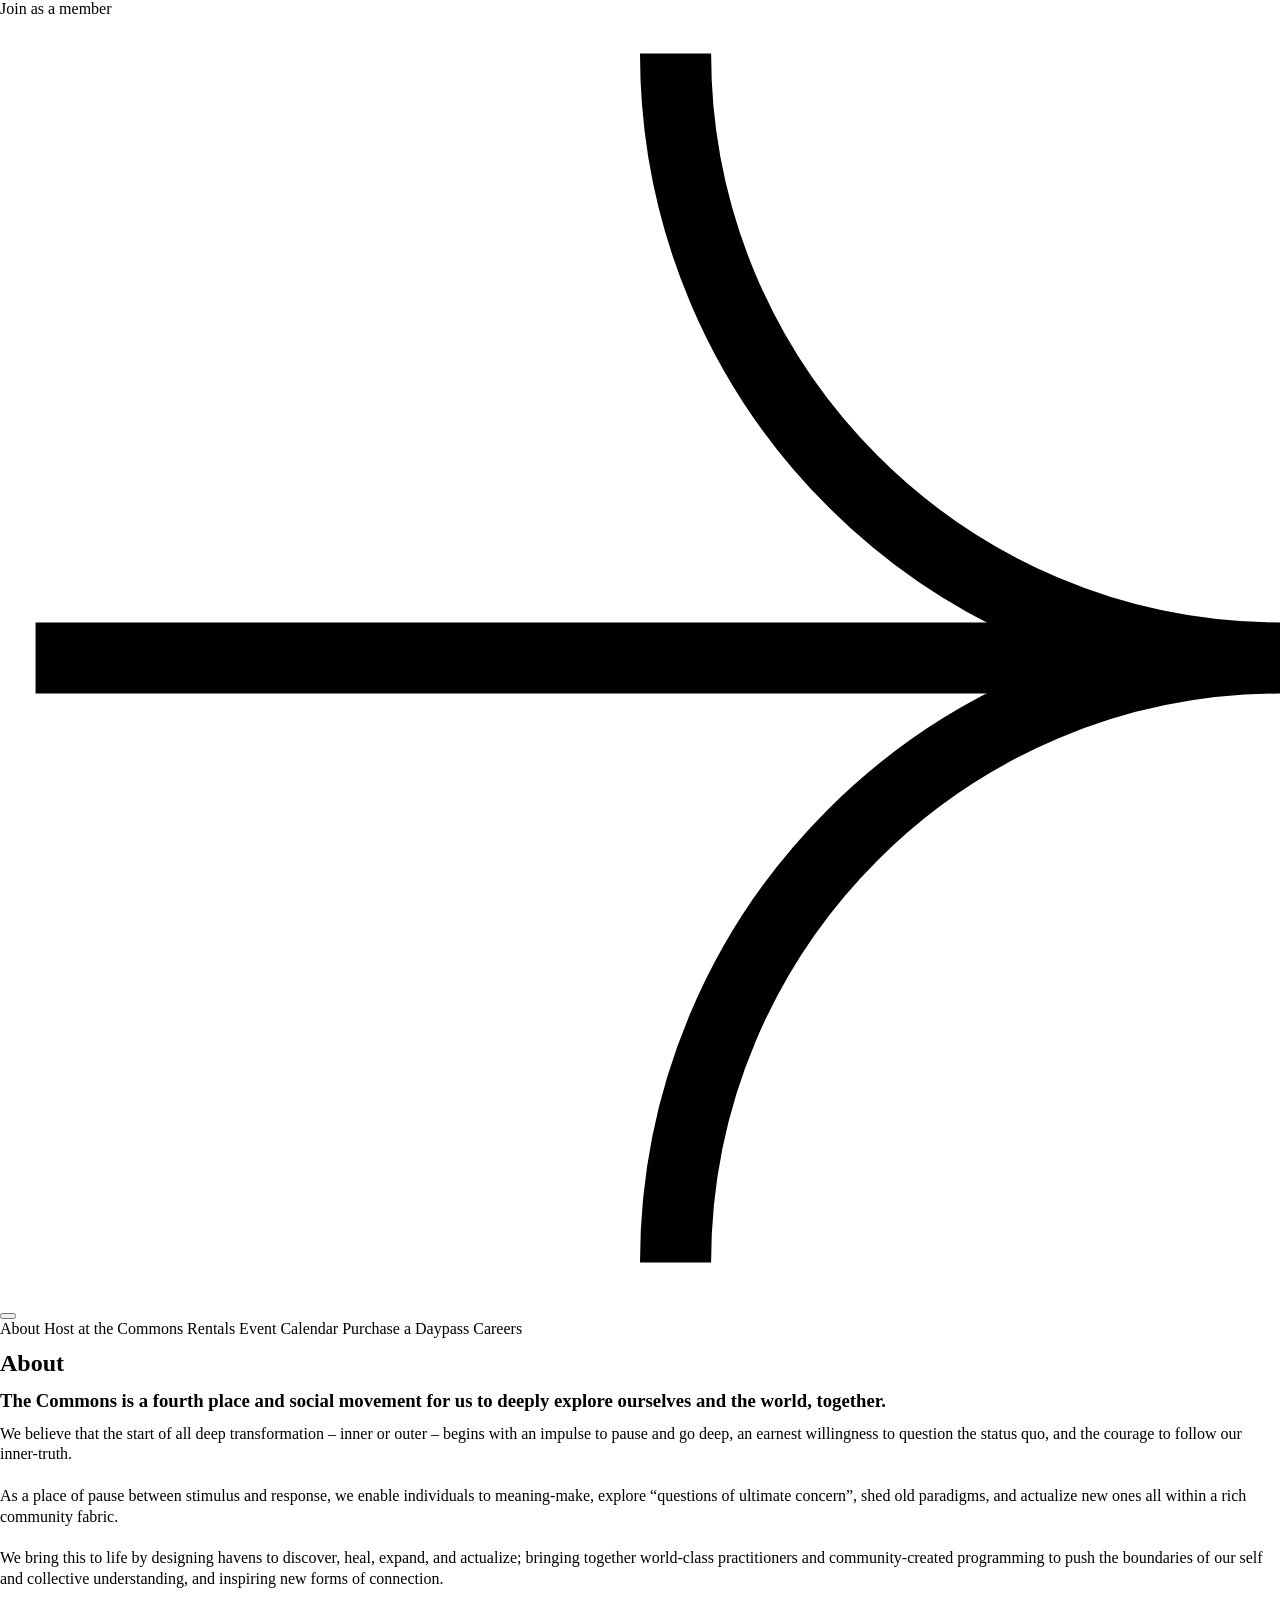
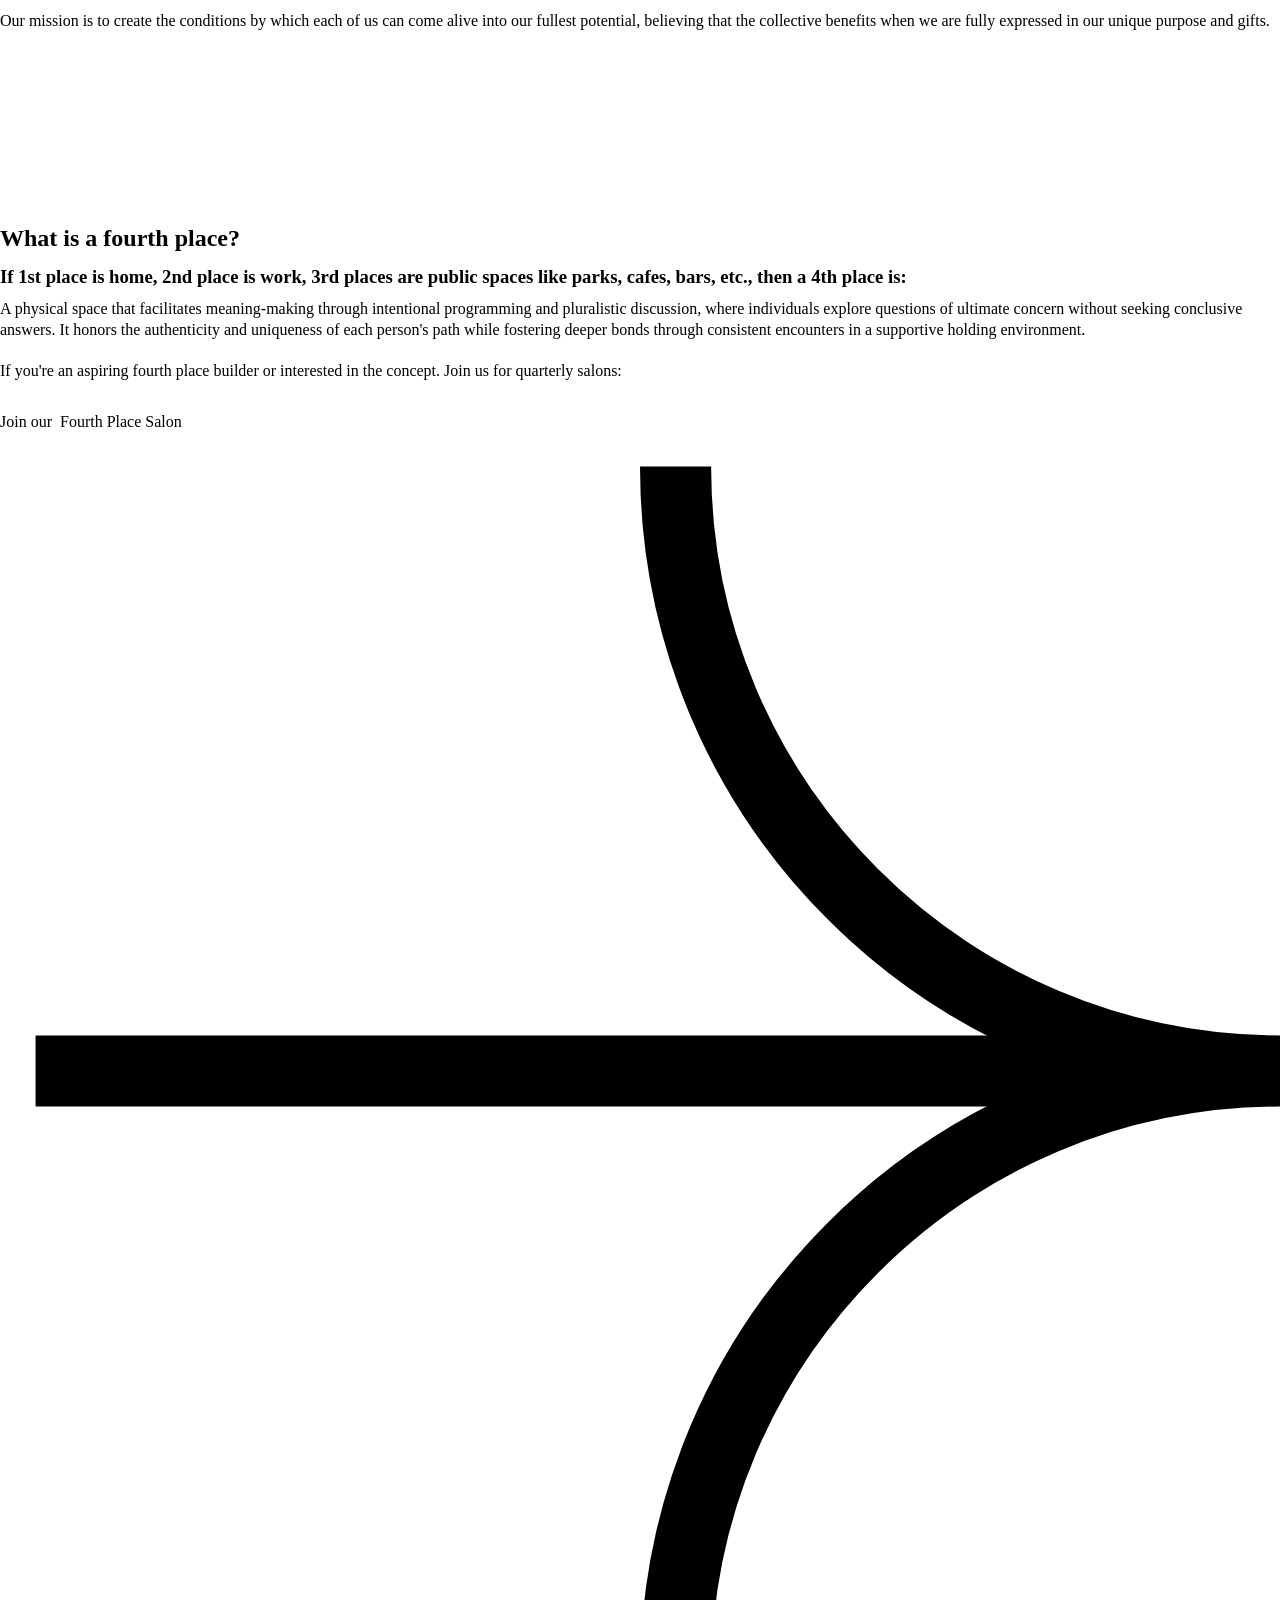
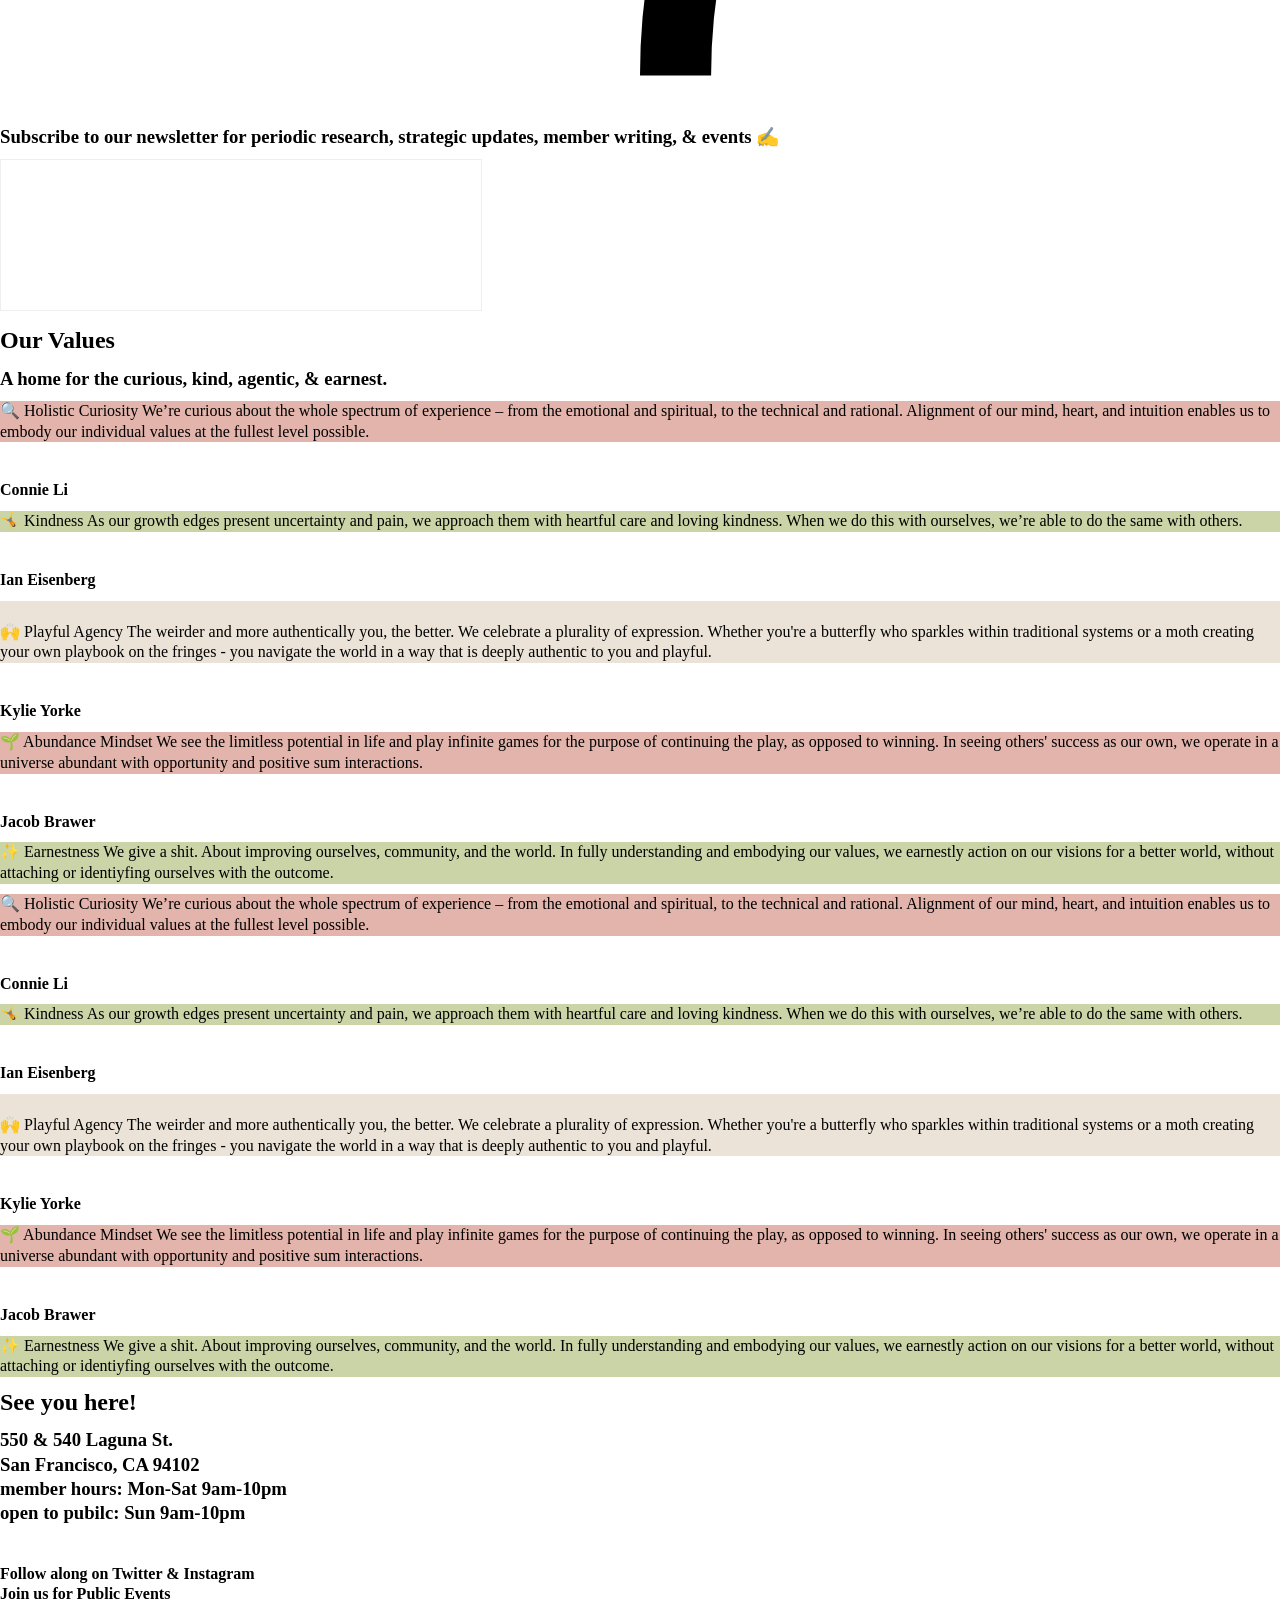
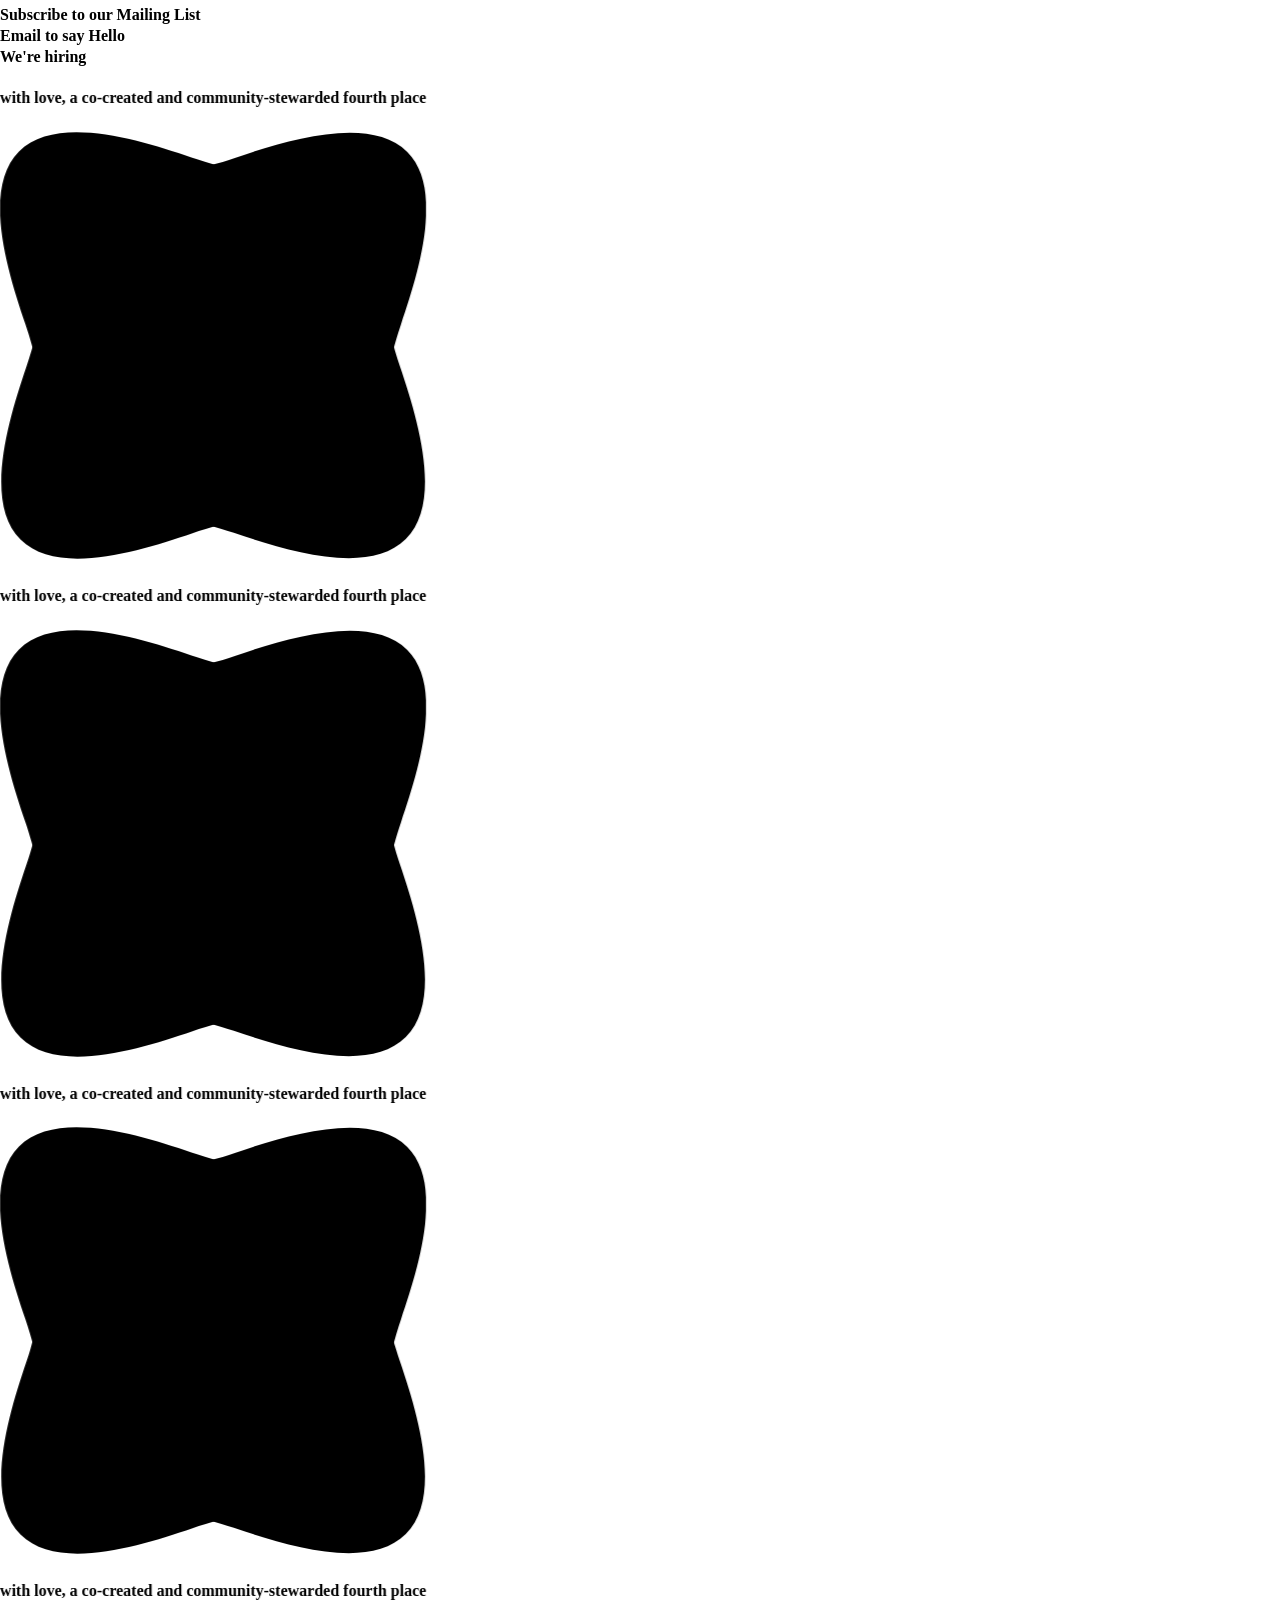
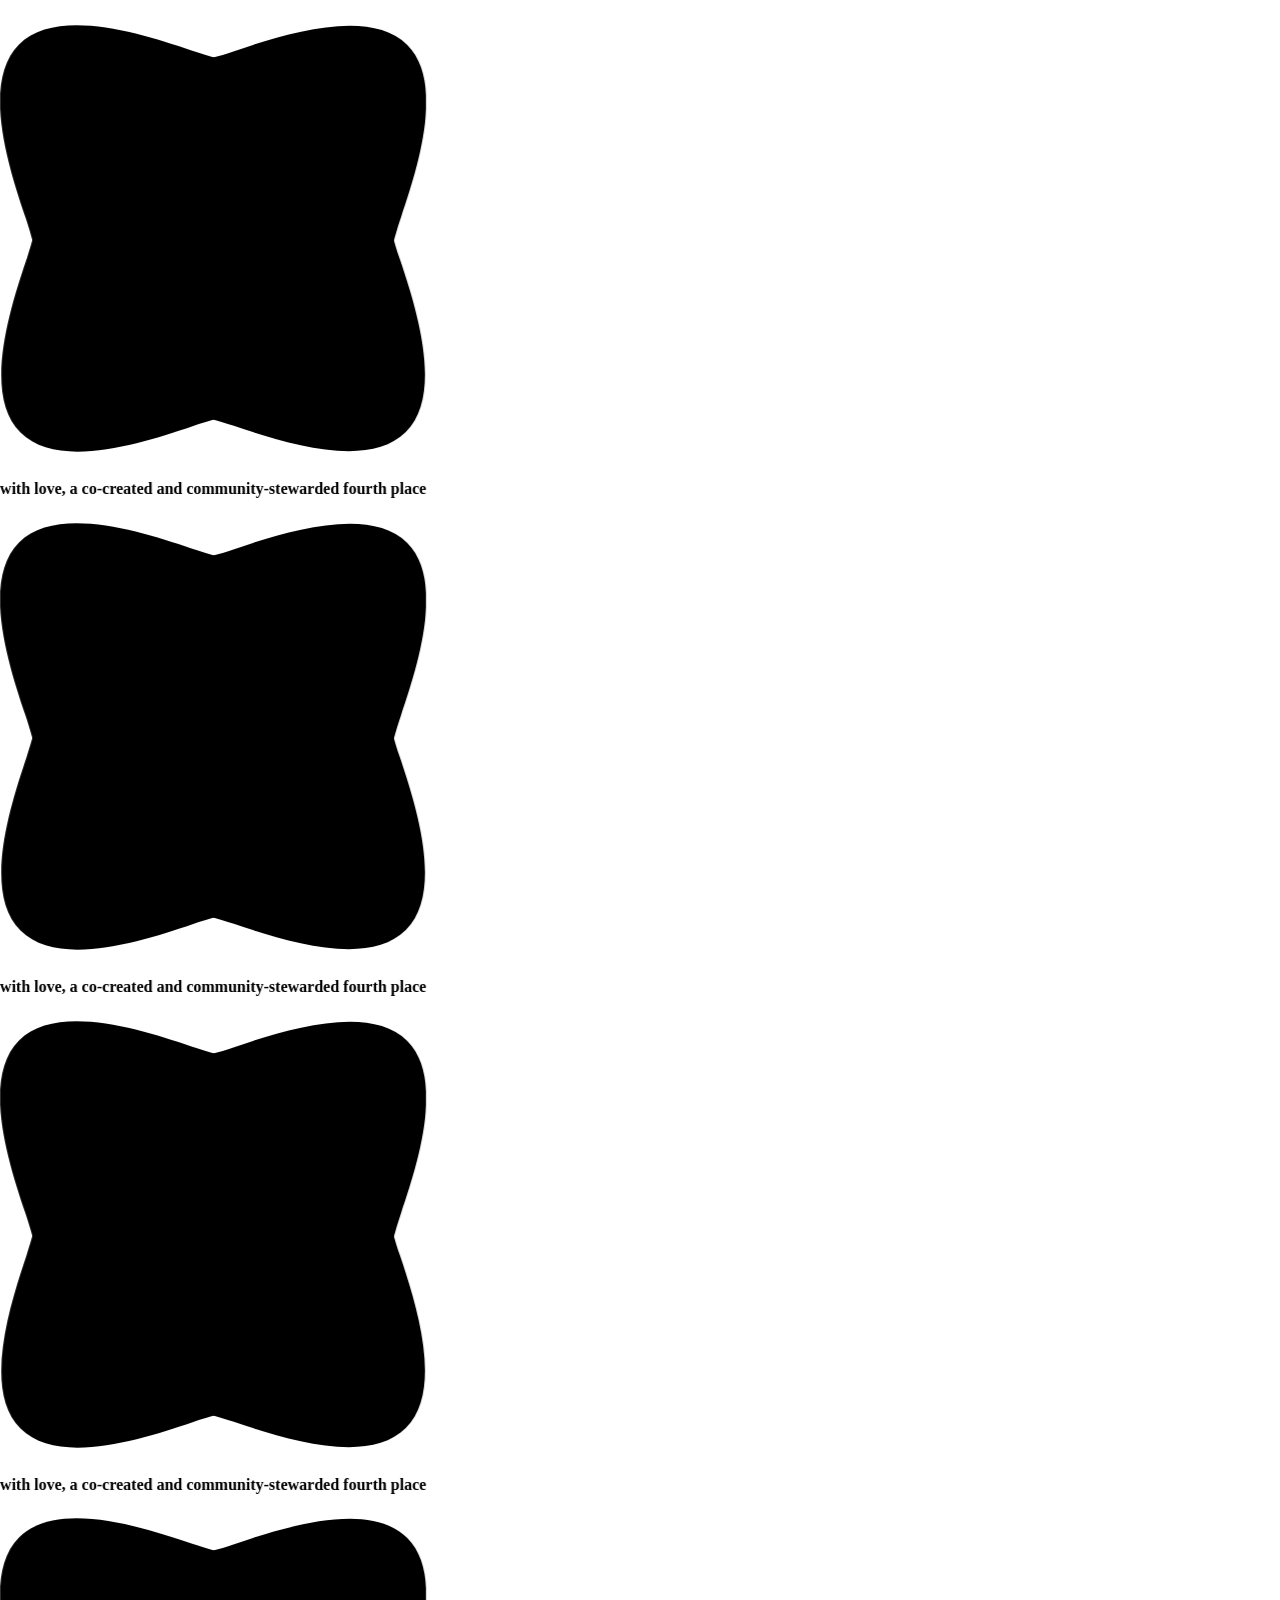
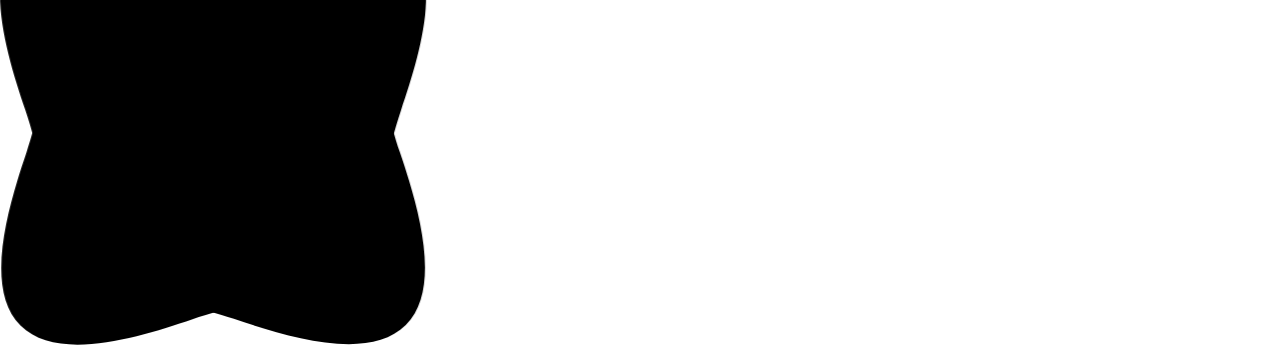
==== commit e3098fd5: "About: Our Values cards loop continuously instead of running out Co-Authored-By: Claude Fable 5.1 <n" ====
--- a/public/about/index.html
+++ b/public/about/index.html
@@ -1,4 +1,4 @@
-<!DOCTYPE html><!-- This site was created in Webflow. https://webflow.com --><!-- Last Published: Wed Oct 28 2026 01:43:41 GMT+0000 (Coordinated Universal Time) --><html data-wf-domain="www.thesfcommons.com" data-wf-page="638a88f0b9a23c1102b2ab54" data-wf-site="62bf713af44e651aa7797a24" lang="en"><head><meta charset="utf-8"/><link href="https://cdn.prod.website-files.com" rel="preconnect"/><title>About</title><meta content="A community and third space rekindling intellectual curiosity, co-created play, &amp; inner-exploration, in the heart of San Francisco." name="description"/><meta content="About" property="og:title"/><meta content="A community and third space rekindling intellectual curiosity, co-created play, &amp; inner-exploration, in the heart of San Francisco." property="og:description"/><meta content="/assets/62cf9ae234ac25f133d65743_opengraph.jpg" property="og:image"/><meta content="About" name="twitter:title"/><meta content="A community and third space rekindling intellectual curiosity, co-created play, &amp; inner-exploration, in the heart of San Francisco." name="twitter:description"/><meta content="/assets/62cf9ae234ac25f133d65743_opengraph.jpg" name="twitter:image"/><meta property="og:type" content="website"/><meta content="summary_large_image" name="twitter:card"/><meta content="width=device-width, initial-scale=1" name="viewport"/><meta content="Webflow" name="generator"/><link href="/assets/thecommons.webflow.shared.74d7f68b9.css" rel="stylesheet" type="text/css"/><script type="text/javascript">!function(o,c){var n=c.documentElement,t=" w-mod-";n.className+=t+"js",("ontouchstart"in o||o.DocumentTouch&&c instanceof DocumentTouch)&&(n.className+=t+"touch")}(window,document);</script><link href="/assets/62bf71cbb61c5430fbca92e8_favicon.png" rel="shortcut icon" type="image/x-icon"/><link href="/assets/62bf71cdab83440891d040e1_favicon-1.png" rel="apple-touch-icon"/><script>(function(w,i,g){w[g]=w[g]||[];if(typeof w[g].push=='function')w[g].push.apply(w[g],Array.isArray(i)?i:[i]);})(window,['G-8RE76KB3WE'],'google_tags_first_party');</script><script async src="https://www.googletagmanager.com/gtag/js?id=G-8RE76KB3WE"></script><script type="text/javascript">window.dataLayer = window.dataLayer || [];function gtag(){dataLayer.push(arguments);}gtag('set', 'developer_id.dZGVlNj', true);gtag('set', 'developer_id.dYWYxNW', true);gtag('js', new Date());gtag('config', 'G-8RE76KB3WE', {'anonymize_ip': false});</script><link rel="stylesheet" href="/assets/site-header.css">
+<!DOCTYPE html><!-- This site was created in Webflow. https://webflow.com --><!-- Last Published: Wed Oct 28 2026 01:43:41 GMT+0000 (Coordinated Universal Time) --><html data-wf-domain="www.thesfcommons.com" data-wf-page="638a88f0b9a23c1102b2ab54" data-wf-site="62bf713af44e651aa7797a24" lang="en"><head><meta charset="utf-8"/><link href="https://cdn.prod.website-files.com" rel="preconnect"/><title>About</title><meta content="A community and third space rekindling intellectual curiosity, co-created play, &amp; inner-exploration, in the heart of San Francisco." name="description"/><meta content="About" property="og:title"/><meta content="A community and third space rekindling intellectual curiosity, co-created play, &amp; inner-exploration, in the heart of San Francisco." property="og:description"/><meta content="/assets/62cf9ae234ac25f133d65743_opengraph.jpg" property="og:image"/><meta content="About" name="twitter:title"/><meta content="A community and third space rekindling intellectual curiosity, co-created play, &amp; inner-exploration, in the heart of San Francisco." name="twitter:description"/><meta content="/assets/62cf9ae234ac25f133d65743_opengraph.jpg" name="twitter:image"/><meta property="og:type" content="website"/><meta content="summary_large_image" name="twitter:card"/><meta content="width=device-width, initial-scale=1" name="viewport"/><meta content="Webflow" name="generator"/><link href="/assets/thecommons.webflow.shared.74d7f68b9.css" rel="stylesheet" type="text/css"/><script type="text/javascript">!function(o,c){var n=c.documentElement,t=" w-mod-";n.className+=t+"js",("ontouchstart"in o||o.DocumentTouch&&c instanceof DocumentTouch)&&(n.className+=t+"touch")}(window,document);</script><link href="/assets/62bf71cbb61c5430fbca92e8_favicon.png" rel="shortcut icon" type="image/x-icon"/><link href="/assets/62bf71cdab83440891d040e1_favicon-1.png" rel="apple-touch-icon"/><script>(function(w,i,g){w[g]=w[g]||[];if(typeof w[g].push=='function')w[g].push.apply(w[g],Array.isArray(i)?i:[i]);})(window,['G-8RE76KB3WE'],'google_tags_first_party');</script><script async src="https://www.googletagmanager.com/gtag/js?id=G-8RE76KB3WE"></script><script type="text/javascript">window.dataLayer = window.dataLayer || [];function gtag(){dataLayer.push(arguments);}gtag('set', 'developer_id.dZGVlNj', true);gtag('set', 'developer_id.dYWYxNW', true);gtag('js', new Date());gtag('config', 'G-8RE76KB3WE', {'anonymize_ip': false});</script><link rel="stylesheet" href="/assets/site-header.css?v=2">
 </head><body data-w-id="62be5a2f511ff0740d8b35bd"><div class="w-embed"><style>
 body{margin:0;}
 h1, h2, h3, h4, h5, h6, p, ul, li{
@@ -50,12 +50,13 @@
 </header><div class="flex-about-thespace"><div id="w-node-f47bfc58-4221-3773-a80a-3232936d96a2-02b2ab54" class="warp-about-the-space"><div data-w-id="f47bfc58-4221-3773-a80a-3232936d96a3" data-is-ix2-target="1" class="lottie-small-top-title" data-animation-type="lottie" data-src="/assets/62c7cb8bd6653ed3748de8e3_409974601-ic-02.json" data-loop="0" data-direction="1" data-autoplay="0" data-renderer="svg" data-default-duration="5.041666666666667" data-duration="0" data-loading="eager"></div><h2 class="heading">About </h2><div><div class="subtitle-thespace"><h3 class="ogg">The Commons is a fourth place and social movement for us to deeply explore ourselves and the world, together. <br/></h3><p class="paragraph-22">We believe that the start of all deep transformation – inner or outer – begins with an impulse to pause and go deep, an earnest willingness to question the status quo, and the courage to follow our inner-truth. <br/><br/>As a place of pause between stimulus and response, we enable individuals to meaning-make, explore “questions of ultimate concern”, shed old paradigms, and actualize new ones all within a rich community fabric.<br/><br/>We bring this to life by designing havens to discover, heal, expand, and actualize; bringing together world-class practitioners and community-created programming to push the boundaries of our self and collective understanding, and inspiring new forms of connection. <br/><br/>Our mission is to create the conditions by which each of us can come alive into our fullest potential, believing that the collective benefits when we are fully expressed in our unique purpose and gifts. </p></div></div></div><div class="vide-container-2"><div data-poster-url="/assets/62bf713af44e651aa7797a24-6695abbd920c8855636f695e_copy-8381dd90-fad0-425b-a7e1-d7210b522a65_GpOTsche-poster-00001.jpg" data-video-urls="/assets/62bf713af44e651aa7797a24-6695abbd920c8855636f695e_copy-8381dd90-fad0-425b-a7e1-d7210b522a65_GpOTsche-transcode.webm" data-autoplay="true" data-loop="true" data-wf-ignore="true" class="about-video w-background-video w-background-video-atom"><video id="f47bfc58-4221-3773-a80a-3232936d96b9-video" autoplay="" loop="" style="background-image:url(&quot;/assets/62bf713af44e651aa7797a24-6695abbd920c8855636f695e_copy-8381dd90-fad0-425b-a7e1-d7210b522a65_GpOTsche-poster-00001.jpg&quot;)" muted="" playsinline="" data-wf-ignore="true" data-object-fit="cover"><source src="/assets/62bf713af44e651aa7797a24-6695abbd920c8855636f695e_copy-8381dd90-fad0-425b-a7e1-d7210b522a65_GpOTsche-transcode.webm" data-wf-ignore="true"/></video></div></div></div><div class="flex-about-thespace"><div><img src="/assets/669ad6d0eb29c99f7d003889_Screenshot-2024-07-19-at-2.12.40-PM.png" loading="lazy" width="482" sizes="(max-width: 767px) 100vw, 482px" alt="" srcset="/assets/669ad6d0eb29c99f7d003889_Screenshot-2024-07-19-at-2.12.40-PM-p-500.png 500w, /assets/669ad6d0eb29c99f7d003889_Screenshot-2024-07-19-at-2.12.40-PM-p-800.png 800w, /assets/669ad6d0eb29c99f7d003889_Screenshot-2024-07-19-at-2.12.40-PM.png 900w" class="image-18"/></div><div id="w-node-c2a14731-d50a-b4aa-a676-172c15c2522c-02b2ab54" class="warp-about-the-space"><div data-w-id="c2a14731-d50a-b4aa-a676-172c15c2522d" data-is-ix2-target="1" class="lottie-small-top-title" data-animation-type="lottie" data-src="/assets/62c7cb8bd6653ed3748de8e3_409974601-ic-02.json" data-loop="0" data-direction="1" data-autoplay="0" data-renderer="svg" data-default-duration="5.041666666666667" data-duration="0" data-loading="eager"></div><h2 class="heading">What is a fourth place? </h2><div><div class="subtitle-thespace"><h3 class="ogg-1">If 1st place is home, 2nd place is work, 3rd places are public spaces like parks, cafes, bars, etc., then a 4th place is:<br/></h3><p class="paragraph-22">A physical space that facilitates meaning-making through intentional programming and pluralistic discussion, where individuals explore questions of ultimate concern without seeking conclusive answers. It honors the authenticity and uniqueness of each person&#x27;s path while fostering deeper bonds through consistent encounters in a supportive holding environment.<br/><br/>If you&#x27;re an aspiring fourth place builder or interested in the concept. Join us for quarterly salons: <br/>‍<br/></p><div class="wrap-button"><a Bo="" href="https://airtable.com/appvRKMlVksCwyV2W/pagDU7i7TjHN4K2M8/form" target="_blank" class="button w-inline-block"><div>Join our  <span class="span-ogg">Fourth Place Salon</span></div><div class="icon-arrow w-embed"><svg  viewBox="0 0 18 18" fill="none" xmlns="http://www.w3.org/2000/svg">
 <line x1="0.5" y1="9" x2="15.5" y2="9" stroke="currentcolor"/>
 <path d="M9.5 0.5C9.5 5.19442 13.3056 9 18 9C13.3056 9 9.5 12.8056 9.5 17.5" stroke="currentcolor"/>
-</svg></div></a></div></div></div></div></div><div class="promo-section code-embed"><h3 class="ogg no-margin">Subscribe to our newsletter for periodic research, strategic updates, member writing, &amp; events ✍️<br/></h3><div class="code-embed w-embed w-iframe"><iframe src="https://jointhecommons.substack.com/embed" width="480" height="150" style="border:1px solid #EEE; background:white;" frameborder="0" scrolling="no"></iframe></div></div><div class="page-section"></div><div class="flex-testimonials"><div class="testimonial-header"><div data-w-id="7047d057-3b66-e03a-db8e-da15f18de3cd" data-is-ix2-target="1" class="lottie-small-top-title" data-animation-type="lottie" data-src="/assets/62c7cb8bd6653ed3748de8e3_409974601-ic-02.json" data-loop="0" data-direction="1" data-autoplay="0" data-renderer="svg" data-default-duration="5.041666666666667" data-duration="0" data-loading="eager"></div><div class="annotation-container"><h2 class="heading left-align inline-block">Our Values</h2></div><div><div class="subtitle-thespace"><h3 class="ogg no-margin">A home for the curious, kind, agentic, &amp; earnest.<br/></h3></div></div></div><div data-delay="4000" data-animation="slide" class="testimonials-slider w-slider" data-autoplay="true" data-easing="linear" data-hide-arrows="true" data-disable-swipe="true" data-autoplay-limit="0" data-nav-spacing="2" data-duration="3999" data-infinite="true"><div id="testimonials" class="mask w-slider-mask"><div class="testimonial-card w-slide"><div class="text-testimonial"><div class="spacer"></div><p class="testimonial-text"><span class="large-testimonial">🔍 Holistic Curiosity </span>We’re curious about the whole spectrum of experience – from the emotional and spiritual, to the technical and rational. Alignment of our mind, heart, and intuition enables us to embody our individual values at the fullest level possible.</p><div class="spacer"></div></div></div><div class="testimonial-card testimonial-card-high w-slide"><div class="image-testimonial"><img src="/assets/669ad0da550ab7c2b3f60b57_Screenshot-2024-07-19-at-1.47.13-PM.png" loading="lazy" sizes="(max-width: 892px) 100vw, 892px" srcset="/assets/669ad0da550ab7c2b3f60b57_Screenshot-2024-07-19-at-1.47.13-PM-p-500.png 500w, /assets/669ad0da550ab7c2b3f60b57_Screenshot-2024-07-19-at-1.47.13-PM-p-800.png 800w, /assets/669ad0da550ab7c2b3f60b57_Screenshot-2024-07-19-at-1.47.13-PM.png 892w" alt="" class="testimonial-image"/><p class="testimonial-author testimonial-on-image"><strong>Connie Li</strong></p></div></div><div class="testimonial-card w-slide"><div class="text-testimonial"><div class="spacer"></div><p class="testimonial-text"><span class="large-testimonial">🤸 Kindness </span>As our growth edges present uncertainty and pain, we approach them with heartful care and loving kindness. When we do this with ourselves, we’re able to do the same with others.</p><div class="spacer"></div></div></div><div class="testimonial-card testimonial-card-high w-slide"><div class="image-testimonial"><img src="/assets/66960838d19374247a480eeb_83C39BC3-B1E1-412C-B2C5-846D9A41D807.JPG" loading="lazy" sizes="(max-width: 3024px) 100vw, 3024px" srcset="/assets/66960838d19374247a480eeb_83C39BC3-B1E1-412C-B2C5-846D9A41D807-p-500.jpg 500w, /assets/66960838d19374247a480eeb_83C39BC3-B1E1-412C-B2C5-846D9A41D807-p-800.jpg 800w, /assets/66960838d19374247a480eeb_83C39BC3-B1E1-412C-B2C5-846D9A41D807-p-1080.jpg 1080w, /assets/66960838d19374247a480eeb_83C39BC3-B1E1-412C-B2C5-846D9A41D807-p-1600.jpg 1600w, /assets/66960838d19374247a480eeb_83C39BC3-B1E1-412C-B2C5-846D9A41D807-p-2000.jpg 2000w, /assets/66960838d19374247a480eeb_83C39BC3-B1E1-412C-B2C5-846D9A41D807-p-2600.jpg 2600w, /assets/66960838d19374247a480eeb_83C39BC3-B1E1-412C-B2C5-846D9A41D807.JPG 3024w" alt="" class="testimonial-image"/><p class="testimonial-author testimonial-on-image"><strong>Ian Eisenberg</strong></p></div></div><div class="testimonial-card w-slide"><div class="text-testimonial"><div class="spacer"></div><p class="testimonial-text"><span class="large-testimonial"><br/>🙌 Playful Agency </span>The weirder and more authentically you, the better. We celebrate a plurality of expression. Whether you&#x27;re a butterfly who sparkles within traditional systems or a moth creating your own playbook on the fringes - you navigate the world in a way that is deeply authentic to you and playful. </p><div class="spacer"></div></div></div><div class="testimonial-card testimonial-card-high w-slide"><div class="image-testimonial"><img src="/assets/669ad131836df34d6a4d8c12_62BA7A56-9DB6-4C73-BF7D-79E5C3FEBFDC.JPG" loading="lazy" sizes="(max-width: 2977px) 100vw, 2977px" srcset="/assets/669ad131836df34d6a4d8c12_62BA7A56-9DB6-4C73-BF7D-79E5C3FEBFDC-p-500.jpg 500w, /assets/669ad131836df34d6a4d8c12_62BA7A56-9DB6-4C73-BF7D-79E5C3FEBFDC-p-800.jpg 800w, /assets/669ad131836df34d6a4d8c12_62BA7A56-9DB6-4C73-BF7D-79E5C3FEBFDC-p-1080.jpg 1080w, /assets/669ad131836df34d6a4d8c12_62BA7A56-9DB6-4C73-BF7D-79E5C3FEBFDC-p-1600.jpg 1600w, /assets/669ad131836df34d6a4d8c12_62BA7A56-9DB6-4C73-BF7D-79E5C3FEBFDC-p-2000.jpg 2000w, /assets/669ad131836df34d6a4d8c12_62BA7A56-9DB6-4C73-BF7D-79E5C3FEBFDC-p-2600.jpg 2600w, /assets/669ad131836df34d6a4d8c12_62BA7A56-9DB6-4C73-BF7D-79E5C3FEBFDC.JPG 2977w" alt="" class="testimonial-image"/><p class="testimonial-author testimonial-on-image"><strong>Kylie Yorke</strong><br/></p></div></div><div class="testimonial-card w-slide"><div class="text-testimonial"><div class="spacer"></div><p class="testimonial-text"><span class="large-testimonial">🌱 Abundance Mindset </span>We see the limitless potential in life and play infinite games for the purpose of continuing the play, as opposed to winning. In seeing others&#x27; success as our own, we operate in a universe abundant with opportunity and positive sum interactions. </p><div class="spacer"></div></div></div><div class="testimonial-card testimonial-card-high w-slide"><div class="image-testimonial"><img src="/assets/669607759dcfb253e2731b52_C4FFEB41-4408-488C-B66F-F52AE86E9BA0.avif" loading="lazy" sizes="(max-width: 1440px) 100vw, 1440px" srcset="/assets/669607759dcfb253e2731b52_C4FFEB41-4408-488C-B66F-F52AE86E9BA0-p-500.avif 500w, /assets/669607759dcfb253e2731b52_C4FFEB41-4408-488C-B66F-F52AE86E9BA0-p-800.avif 800w, /assets/669607759dcfb253e2731b52_C4FFEB41-4408-488C-B66F-F52AE86E9BA0-p-1080.avif 1080w, /assets/669607759dcfb253e2731b52_C4FFEB41-4408-488C-B66F-F52AE86E9BA0.avif 1440w" alt="" class="testimonial-image"/><p class="testimonial-author testimonial-on-image"><strong>Jacob Brawer</strong><br/></p></div></div><div class="testimonial-card w-slide"><div class="text-testimonial"><div class="spacer"></div><p class="testimonial-text"><span class="large-testimonial">✨ Earnestness </span>We give a shit. About improving ourselves, community, and the world. In fully understanding and embodying our values, we earnestly action on our visions for a better world, without attaching or identiyfing ourselves with the outcome.</p><div class="spacer"></div></div></div></div><div class="left-arrow w-slider-arrow-left"><div class="left-arrow-icon w-icon-slider-left"></div></div><div class="right-arrow w-slider-arrow-right"><div class="right-arrow-icon w-icon-slider-right"></div></div><div class="slide-nav w-slider-nav w-round"></div></div><div class="w-embed w-script"><script>
+</svg></div></a></div></div></div></div></div><div class="promo-section code-embed"><h3 class="ogg no-margin">Subscribe to our newsletter for periodic research, strategic updates, member writing, &amp; events ✍️<br/></h3><div class="code-embed w-embed w-iframe"><iframe src="https://jointhecommons.substack.com/embed" width="480" height="150" style="border:1px solid #EEE; background:white;" frameborder="0" scrolling="no"></iframe></div></div><div class="page-section"></div><div class="flex-testimonials"><div class="testimonial-header"><div data-w-id="7047d057-3b66-e03a-db8e-da15f18de3cd" data-is-ix2-target="1" class="lottie-small-top-title" data-animation-type="lottie" data-src="/assets/62c7cb8bd6653ed3748de8e3_409974601-ic-02.json" data-loop="0" data-direction="1" data-autoplay="0" data-renderer="svg" data-default-duration="5.041666666666667" data-duration="0" data-loading="eager"></div><div class="annotation-container"><h2 class="heading left-align inline-block">Our Values</h2></div><div><div class="subtitle-thespace"><h3 class="ogg no-margin">A home for the curious, kind, agentic, &amp; earnest.<br/></h3></div></div></div><div class="vals-marquee" aria-label="Our values"><div class="vals-track"><div class="testimonial-card"><div class="text-testimonial"><div class="spacer"></div><p class="testimonial-text"><span class="large-testimonial">🔍 Holistic Curiosity </span>We’re curious about the whole spectrum of experience – from the emotional and spiritual, to the technical and rational. Alignment of our mind, heart, and intuition enables us to embody our individual values at the fullest level possible.</p><div class="spacer"></div></div></div><div class="testimonial-card testimonial-card-high"><div class="image-testimonial"><img src="/assets/669ad0da550ab7c2b3f60b57_Screenshot-2024-07-19-at-1.47.13-PM.png" loading="lazy" sizes="(max-width: 892px) 100vw, 892px" srcset="/assets/669ad0da550ab7c2b3f60b57_Screenshot-2024-07-19-at-1.47.13-PM-p-500.png 500w, /assets/669ad0da550ab7c2b3f60b57_Screenshot-2024-07-19-at-1.47.13-PM-p-800.png 800w, /assets/669ad0da550ab7c2b3f60b57_Screenshot-2024-07-19-at-1.47.13-PM.png 892w" alt="" class="testimonial-image"/><p class="testimonial-author testimonial-on-image"><strong>Connie Li</strong></p></div></div><div class="testimonial-card"><div class="text-testimonial"><div class="spacer"></div><p class="testimonial-text"><span class="large-testimonial">🤸 Kindness </span>As our growth edges present uncertainty and pain, we approach them with heartful care and loving kindness. When we do this with ourselves, we’re able to do the same with others.</p><div class="spacer"></div></div></div><div class="testimonial-card testimonial-card-high"><div class="image-testimonial"><img src="/assets/66960838d19374247a480eeb_83C39BC3-B1E1-412C-B2C5-846D9A41D807.JPG" loading="lazy" sizes="(max-width: 3024px) 100vw, 3024px" srcset="/assets/66960838d19374247a480eeb_83C39BC3-B1E1-412C-B2C5-846D9A41D807-p-500.jpg 500w, /assets/66960838d19374247a480eeb_83C39BC3-B1E1-412C-B2C5-846D9A41D807-p-800.jpg 800w, /assets/66960838d19374247a480eeb_83C39BC3-B1E1-412C-B2C5-846D9A41D807-p-1080.jpg 1080w, /assets/66960838d19374247a480eeb_83C39BC3-B1E1-412C-B2C5-846D9A41D807-p-1600.jpg 1600w, /assets/66960838d19374247a480eeb_83C39BC3-B1E1-412C-B2C5-846D9A41D807-p-2000.jpg 2000w, /assets/66960838d19374247a480eeb_83C39BC3-B1E1-412C-B2C5-846D9A41D807-p-2600.jpg 2600w, /assets/66960838d19374247a480eeb_83C39BC3-B1E1-412C-B2C5-846D9A41D807.JPG 3024w" alt="" class="testimonial-image"/><p class="testimonial-author testimonial-on-image"><strong>Ian Eisenberg</strong></p></div></div><div class="testimonial-card"><div class="text-testimonial"><div class="spacer"></div><p class="testimonial-text"><span class="large-testimonial"><br/>🙌 Playful Agency </span>The weirder and more authentically you, the better. We celebrate a plurality of expression. Whether you&#x27;re a butterfly who sparkles within traditional systems or a moth creating your own playbook on the fringes - you navigate the world in a way that is deeply authentic to you and playful. </p><div class="spacer"></div></div></div><div class="testimonial-card testimonial-card-high"><div class="image-testimonial"><img src="/assets/669ad131836df34d6a4d8c12_62BA7A56-9DB6-4C73-BF7D-79E5C3FEBFDC.JPG" loading="lazy" sizes="(max-width: 2977px) 100vw, 2977px" srcset="/assets/669ad131836df34d6a4d8c12_62BA7A56-9DB6-4C73-BF7D-79E5C3FEBFDC-p-500.jpg 500w, /assets/669ad131836df34d6a4d8c12_62BA7A56-9DB6-4C73-BF7D-79E5C3FEBFDC-p-800.jpg 800w, /assets/669ad131836df34d6a4d8c12_62BA7A56-9DB6-4C73-BF7D-79E5C3FEBFDC-p-1080.jpg 1080w, /assets/669ad131836df34d6a4d8c12_62BA7A56-9DB6-4C73-BF7D-79E5C3FEBFDC-p-1600.jpg 1600w, /assets/669ad131836df34d6a4d8c12_62BA7A56-9DB6-4C73-BF7D-79E5C3FEBFDC-p-2000.jpg 2000w, /assets/669ad131836df34d6a4d8c12_62BA7A56-9DB6-4C73-BF7D-79E5C3FEBFDC-p-2600.jpg 2600w, /assets/669ad131836df34d6a4d8c12_62BA7A56-9DB6-4C73-BF7D-79E5C3FEBFDC.JPG 2977w" alt="" class="testimonial-image"/><p class="testimonial-author testimonial-on-image"><strong>Kylie Yorke</strong><br/></p></div></div><div class="testimonial-card"><div class="text-testimonial"><div class="spacer"></div><p class="testimonial-text"><span class="large-testimonial">🌱 Abundance Mindset </span>We see the limitless potential in life and play infinite games for the purpose of continuing the play, as opposed to winning. In seeing others&#x27; success as our own, we operate in a universe abundant with opportunity and positive sum interactions. </p><div class="spacer"></div></div></div><div class="testimonial-card testimonial-card-high"><div class="image-testimonial"><img src="/assets/669607759dcfb253e2731b52_C4FFEB41-4408-488C-B66F-F52AE86E9BA0.avif" loading="lazy" sizes="(max-width: 1440px) 100vw, 1440px" srcset="/assets/669607759dcfb253e2731b52_C4FFEB41-4408-488C-B66F-F52AE86E9BA0-p-500.avif 500w, /assets/669607759dcfb253e2731b52_C4FFEB41-4408-488C-B66F-F52AE86E9BA0-p-800.avif 800w, /assets/669607759dcfb253e2731b52_C4FFEB41-4408-488C-B66F-F52AE86E9BA0-p-1080.avif 1080w, /assets/669607759dcfb253e2731b52_C4FFEB41-4408-488C-B66F-F52AE86E9BA0.avif 1440w" alt="" class="testimonial-image"/><p class="testimonial-author testimonial-on-image"><strong>Jacob Brawer</strong><br/></p></div></div><div class="testimonial-card"><div class="text-testimonial"><div class="spacer"></div><p class="testimonial-text"><span class="large-testimonial">✨ Earnestness </span>We give a shit. About improving ourselves, community, and the world. In fully understanding and embodying our values, we earnestly action on our visions for a better world, without attaching or identiyfing ourselves with the outcome.</p><div class="spacer"></div></div></div><div class="testimonial-card"><div class="text-testimonial"><div class="spacer"></div><p class="testimonial-text"><span class="large-testimonial">🔍 Holistic Curiosity </span>We’re curious about the whole spectrum of experience – from the emotional and spiritual, to the technical and rational. Alignment of our mind, heart, and intuition enables us to embody our individual values at the fullest level possible.</p><div class="spacer"></div></div></div><div class="testimonial-card testimonial-card-high"><div class="image-testimonial"><img src="/assets/669ad0da550ab7c2b3f60b57_Screenshot-2024-07-19-at-1.47.13-PM.png" loading="lazy" sizes="(max-width: 892px) 100vw, 892px" srcset="/assets/669ad0da550ab7c2b3f60b57_Screenshot-2024-07-19-at-1.47.13-PM-p-500.png 500w, /assets/669ad0da550ab7c2b3f60b57_Screenshot-2024-07-19-at-1.47.13-PM-p-800.png 800w, /assets/669ad0da550ab7c2b3f60b57_Screenshot-2024-07-19-at-1.47.13-PM.png 892w" alt="" class="testimonial-image"/><p class="testimonial-author testimonial-on-image"><strong>Connie Li</strong></p></div></div><div class="testimonial-card"><div class="text-testimonial"><div class="spacer"></div><p class="testimonial-text"><span class="large-testimonial">🤸 Kindness </span>As our growth edges present uncertainty and pain, we approach them with heartful care and loving kindness. When we do this with ourselves, we’re able to do the same with others.</p><div class="spacer"></div></div></div><div class="testimonial-card testimonial-card-high"><div class="image-testimonial"><img src="/assets/66960838d19374247a480eeb_83C39BC3-B1E1-412C-B2C5-846D9A41D807.JPG" loading="lazy" sizes="(max-width: 3024px) 100vw, 3024px" srcset="/assets/66960838d19374247a480eeb_83C39BC3-B1E1-412C-B2C5-846D9A41D807-p-500.jpg 500w, /assets/66960838d19374247a480eeb_83C39BC3-B1E1-412C-B2C5-846D9A41D807-p-800.jpg 800w, /assets/66960838d19374247a480eeb_83C39BC3-B1E1-412C-B2C5-846D9A41D807-p-1080.jpg 1080w, /assets/66960838d19374247a480eeb_83C39BC3-B1E1-412C-B2C5-846D9A41D807-p-1600.jpg 1600w, /assets/66960838d19374247a480eeb_83C39BC3-B1E1-412C-B2C5-846D9A41D807-p-2000.jpg 2000w, /assets/66960838d19374247a480eeb_83C39BC3-B1E1-412C-B2C5-846D9A41D807-p-2600.jpg 2600w, /assets/66960838d19374247a480eeb_83C39BC3-B1E1-412C-B2C5-846D9A41D807.JPG 3024w" alt="" class="testimonial-image"/><p class="testimonial-author testimonial-on-image"><strong>Ian Eisenberg</strong></p></div></div><div class="testimonial-card"><div class="text-testimonial"><div class="spacer"></div><p class="testimonial-text"><span class="large-testimonial"><br/>🙌 Playful Agency </span>The weirder and more authentically you, the better. We celebrate a plurality of expression. Whether you&#x27;re a butterfly who sparkles within traditional systems or a moth creating your own playbook on the fringes - you navigate the world in a way that is deeply authentic to you and playful. </p><div class="spacer"></div></div></div><div class="testimonial-card testimonial-card-high"><div class="image-testimonial"><img src="/assets/669ad131836df34d6a4d8c12_62BA7A56-9DB6-4C73-BF7D-79E5C3FEBFDC.JPG" loading="lazy" sizes="(max-width: 2977px) 100vw, 2977px" srcset="/assets/669ad131836df34d6a4d8c12_62BA7A56-9DB6-4C73-BF7D-79E5C3FEBFDC-p-500.jpg 500w, /assets/669ad131836df34d6a4d8c12_62BA7A56-9DB6-4C73-BF7D-79E5C3FEBFDC-p-800.jpg 800w, /assets/669ad131836df34d6a4d8c12_62BA7A56-9DB6-4C73-BF7D-79E5C3FEBFDC-p-1080.jpg 1080w, /assets/669ad131836df34d6a4d8c12_62BA7A56-9DB6-4C73-BF7D-79E5C3FEBFDC-p-1600.jpg 1600w, /assets/669ad131836df34d6a4d8c12_62BA7A56-9DB6-4C73-BF7D-79E5C3FEBFDC-p-2000.jpg 2000w, /assets/669ad131836df34d6a4d8c12_62BA7A56-9DB6-4C73-BF7D-79E5C3FEBFDC-p-2600.jpg 2600w, /assets/669ad131836df34d6a4d8c12_62BA7A56-9DB6-4C73-BF7D-79E5C3FEBFDC.JPG 2977w" alt="" class="testimonial-image"/><p class="testimonial-author testimonial-on-image"><strong>Kylie Yorke</strong><br/></p></div></div><div class="testimonial-card"><div class="text-testimonial"><div class="spacer"></div><p class="testimonial-text"><span class="large-testimonial">🌱 Abundance Mindset </span>We see the limitless potential in life and play infinite games for the purpose of continuing the play, as opposed to winning. In seeing others&#x27; success as our own, we operate in a universe abundant with opportunity and positive sum interactions. </p><div class="spacer"></div></div></div><div class="testimonial-card testimonial-card-high"><div class="image-testimonial"><img src="/assets/669607759dcfb253e2731b52_C4FFEB41-4408-488C-B66F-F52AE86E9BA0.avif" loading="lazy" sizes="(max-width: 1440px) 100vw, 1440px" srcset="/assets/669607759dcfb253e2731b52_C4FFEB41-4408-488C-B66F-F52AE86E9BA0-p-500.avif 500w, /assets/669607759dcfb253e2731b52_C4FFEB41-4408-488C-B66F-F52AE86E9BA0-p-800.avif 800w, /assets/669607759dcfb253e2731b52_C4FFEB41-4408-488C-B66F-F52AE86E9BA0-p-1080.avif 1080w, /assets/669607759dcfb253e2731b52_C4FFEB41-4408-488C-B66F-F52AE86E9BA0.avif 1440w" alt="" class="testimonial-image"/><p class="testimonial-author testimonial-on-image"><strong>Jacob Brawer</strong><br/></p></div></div><div class="testimonial-card"><div class="text-testimonial"><div class="spacer"></div><p class="testimonial-text"><span class="large-testimonial">✨ Earnestness </span>We give a shit. About improving ourselves, community, and the world. In fully understanding and embodying our values, we earnestly action on our visions for a better world, without attaching or identiyfing ourselves with the outcome.</p><div class="spacer"></div></div></div></div></div><div class="w-embed w-script"><script>
         const elements = document.querySelectorAll('.text-testimonial');
         const colors = ['#E3B4AB', '#CBD4A7', '#EBE3D7'];
+        const perSet = elements.length / 2; // cards are duplicated for the loop
 
         elements.forEach((element, index) => {
-            element.style.backgroundColor = colors[index % colors.length];
+            element.style.backgroundColor = colors[(index % perSet) % colors.length];
         });
 </script>
 
@@ -127,5 +128,5 @@
   cursorChar: "|",
   attr: null,
 });
-</script><script defer src="/assets/site-header.js"></script>
+</script><script defer src="/assets/site-header.js?v=2"></script>
 </body></html>
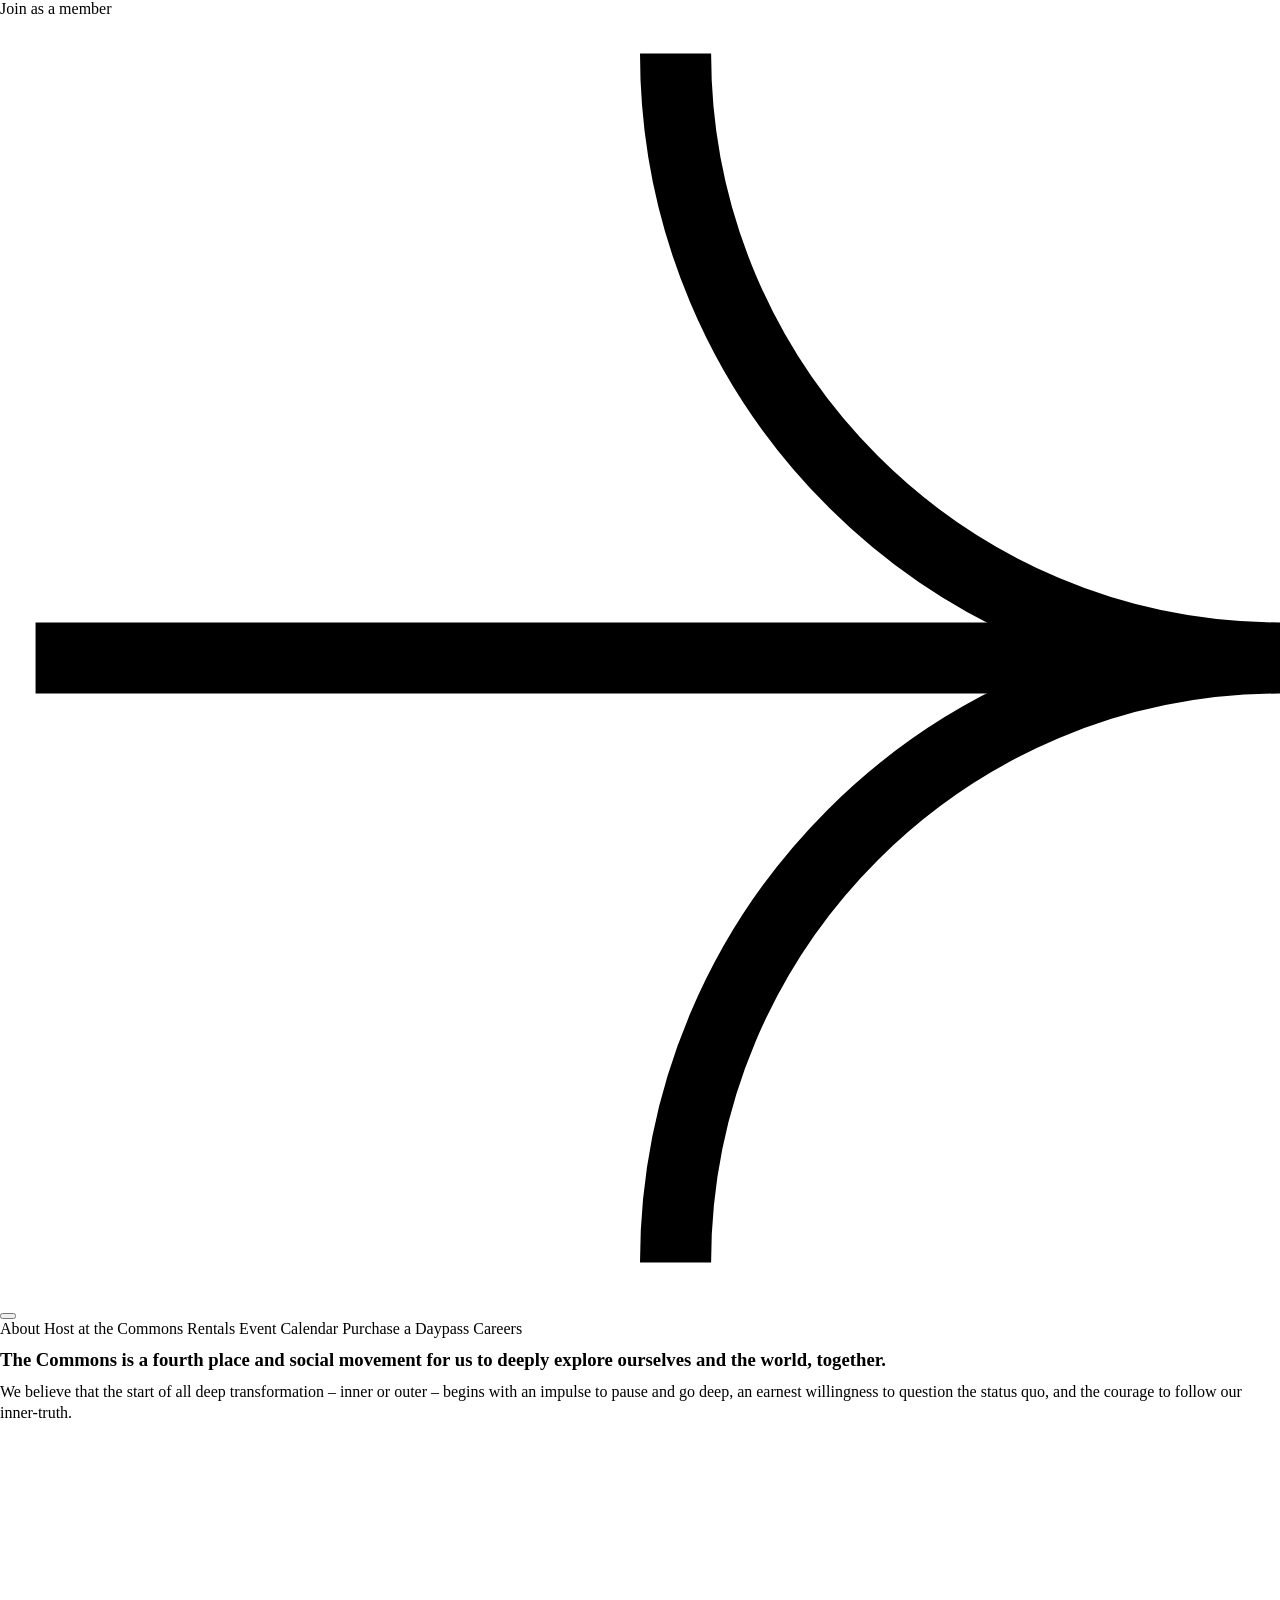
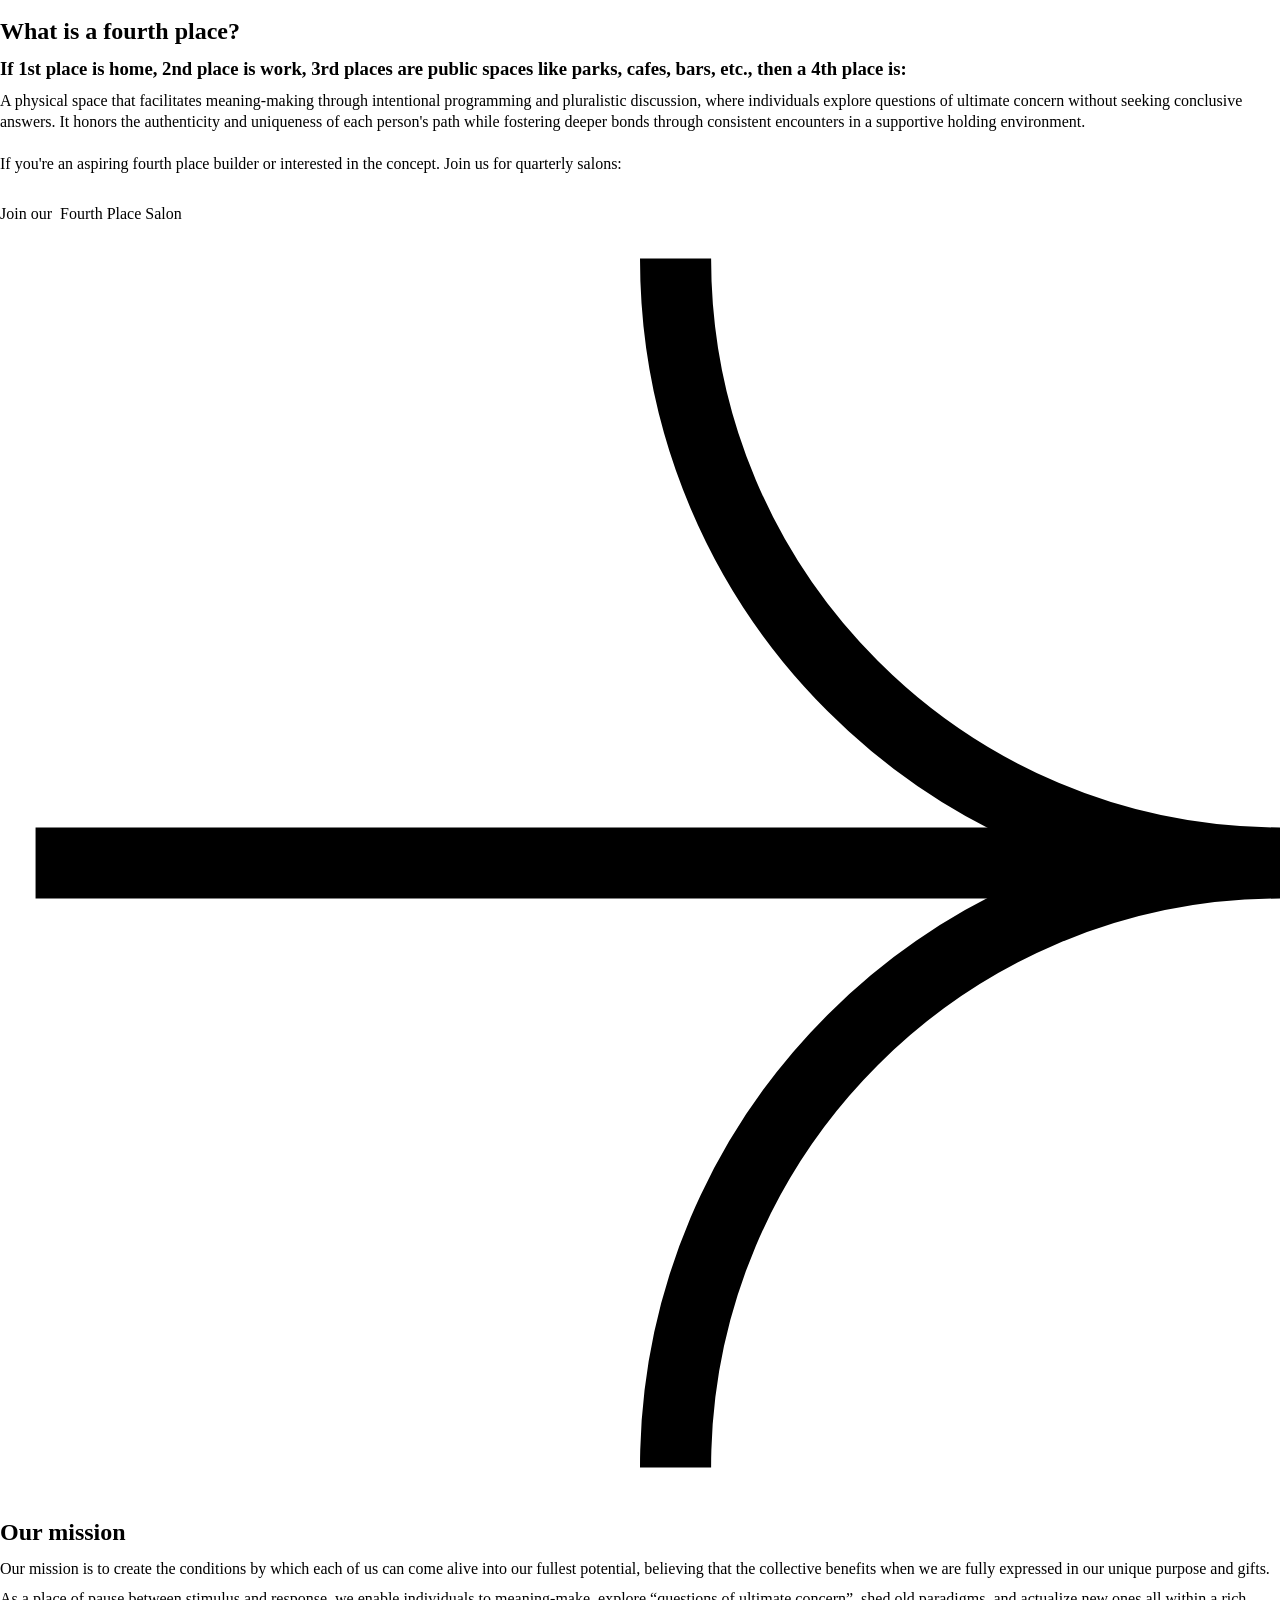
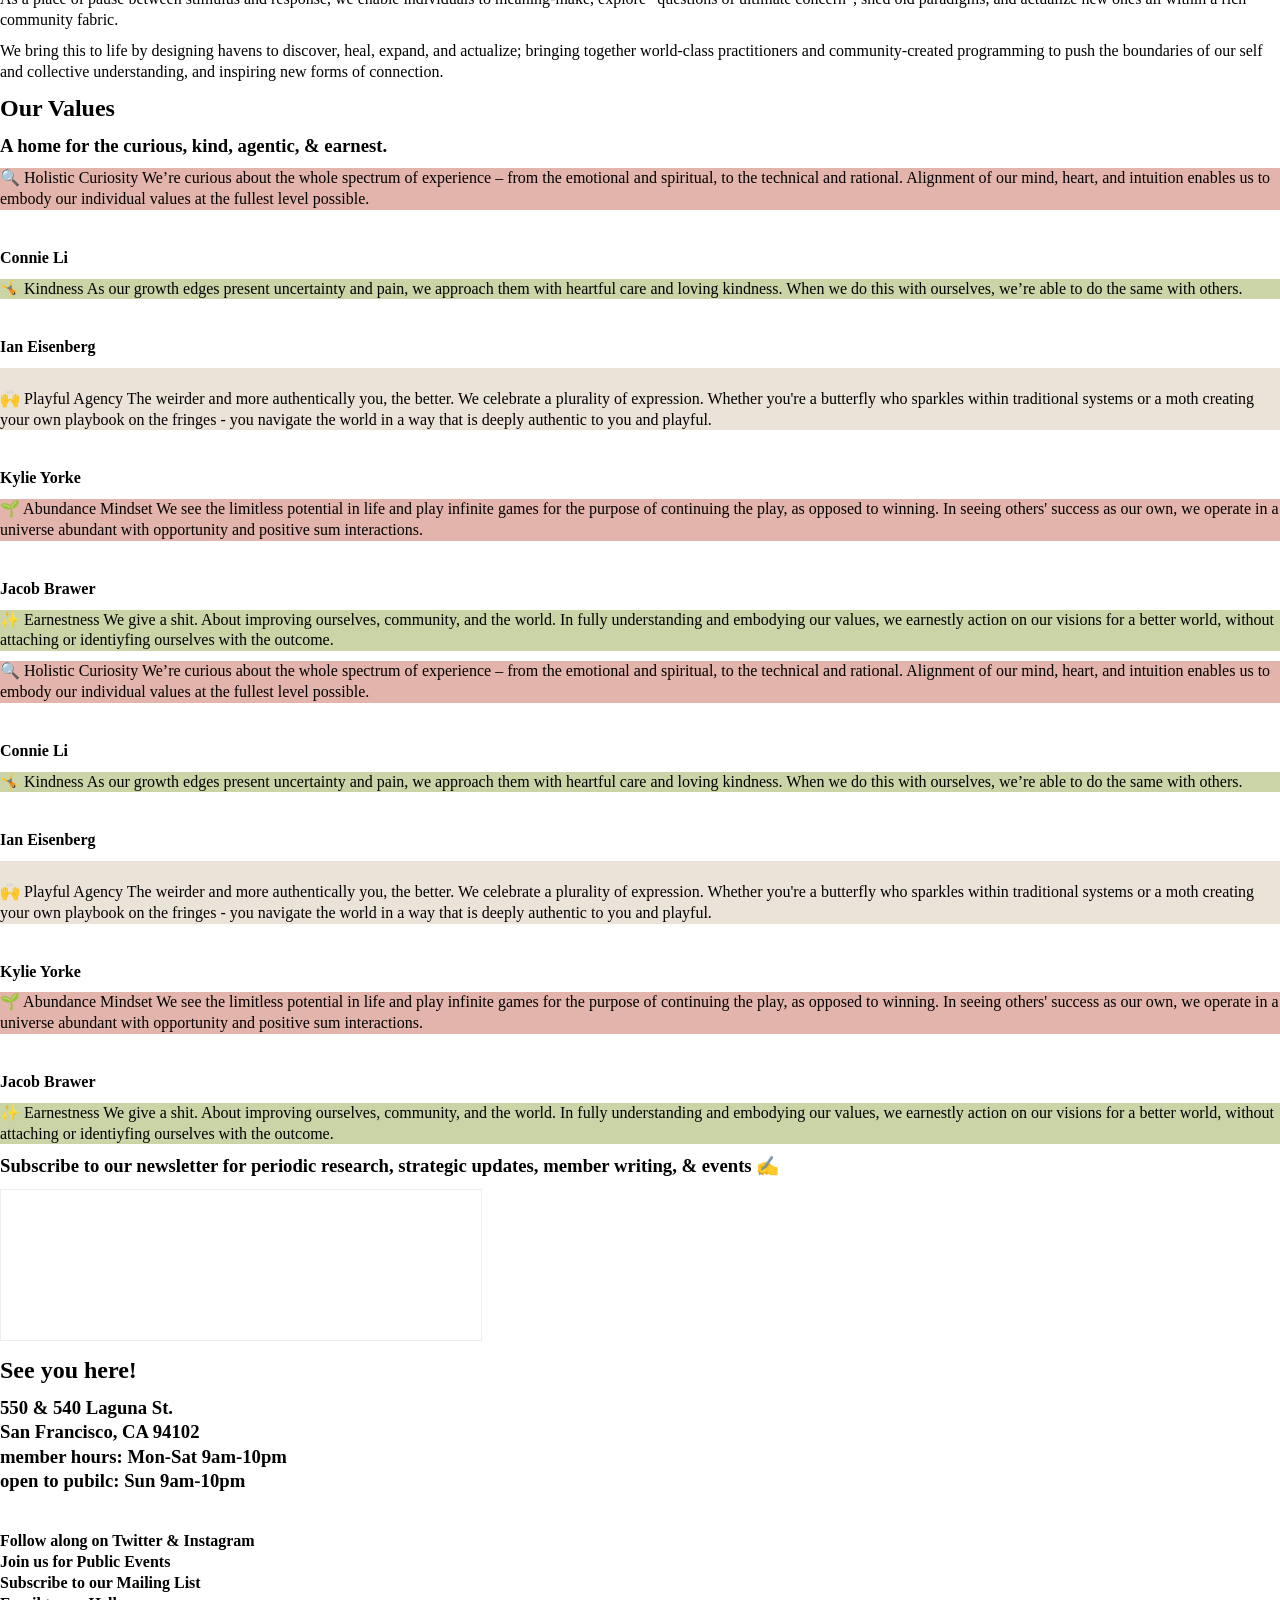
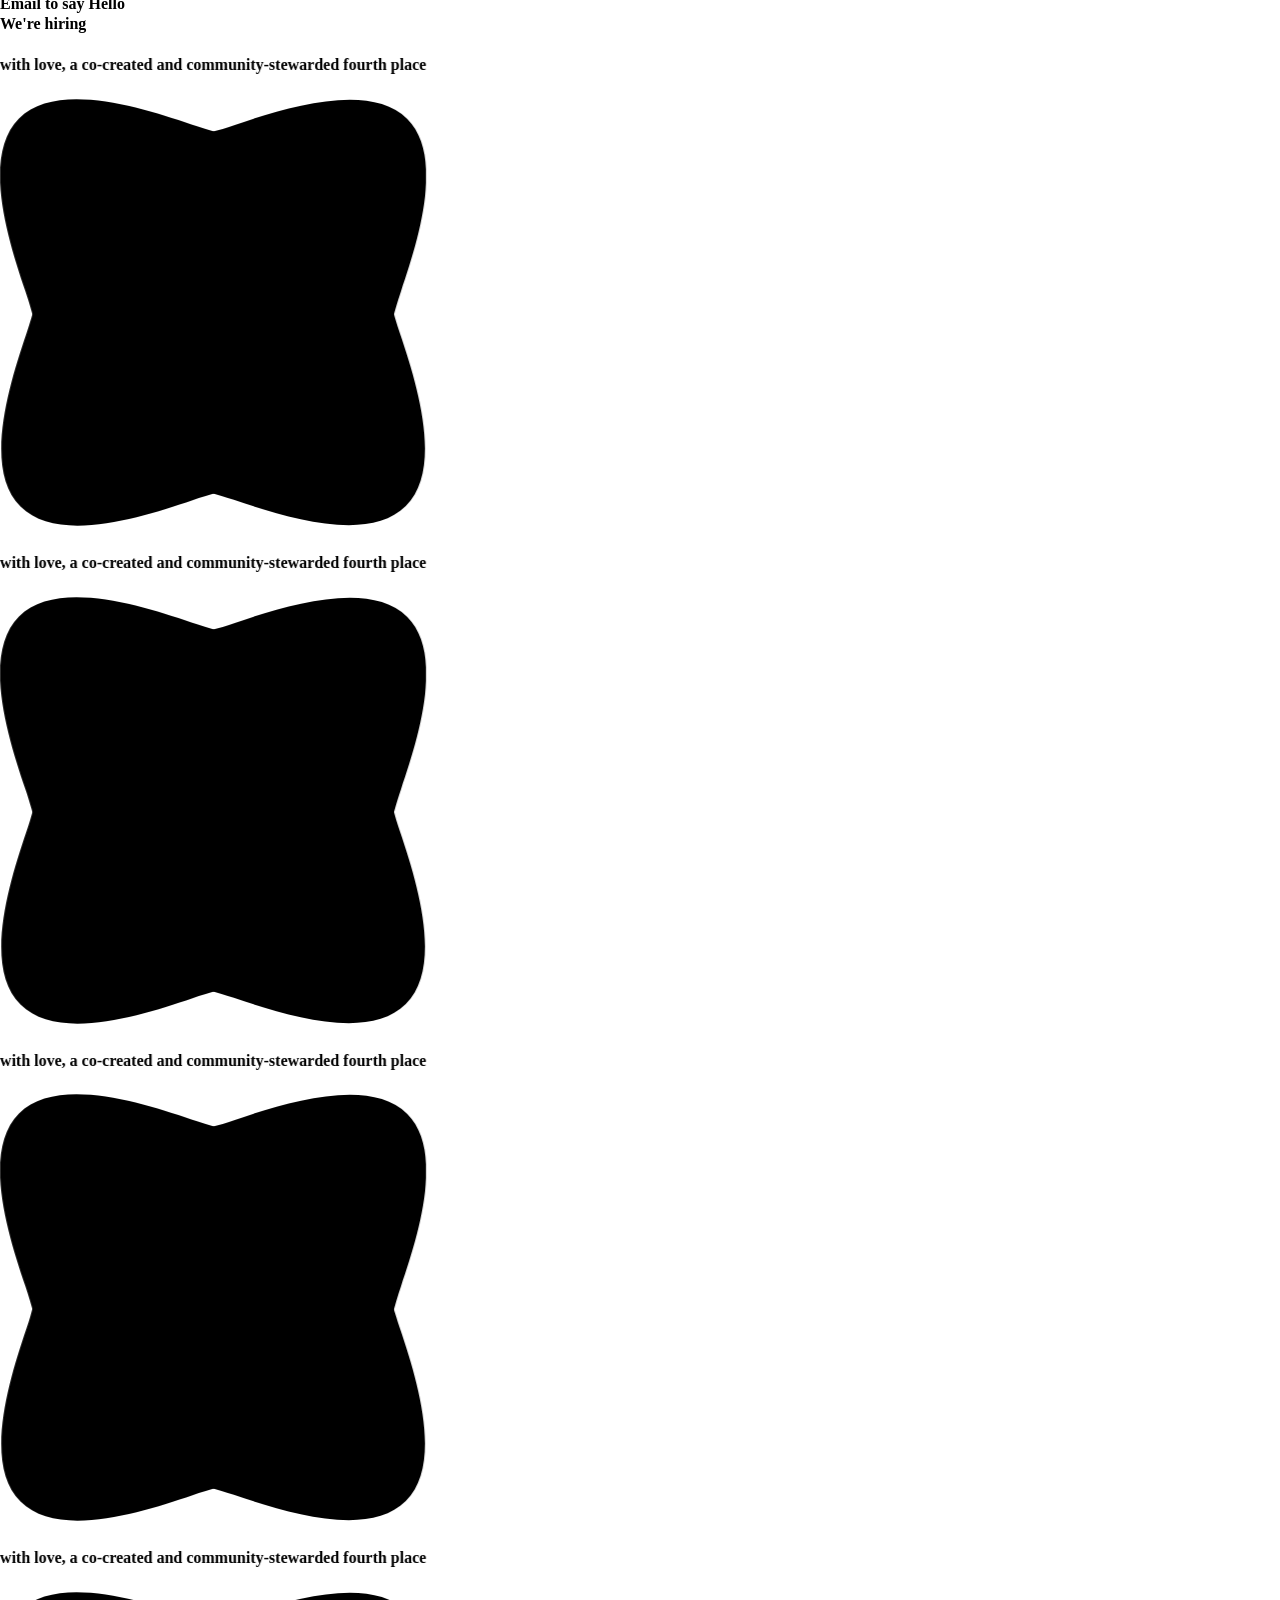
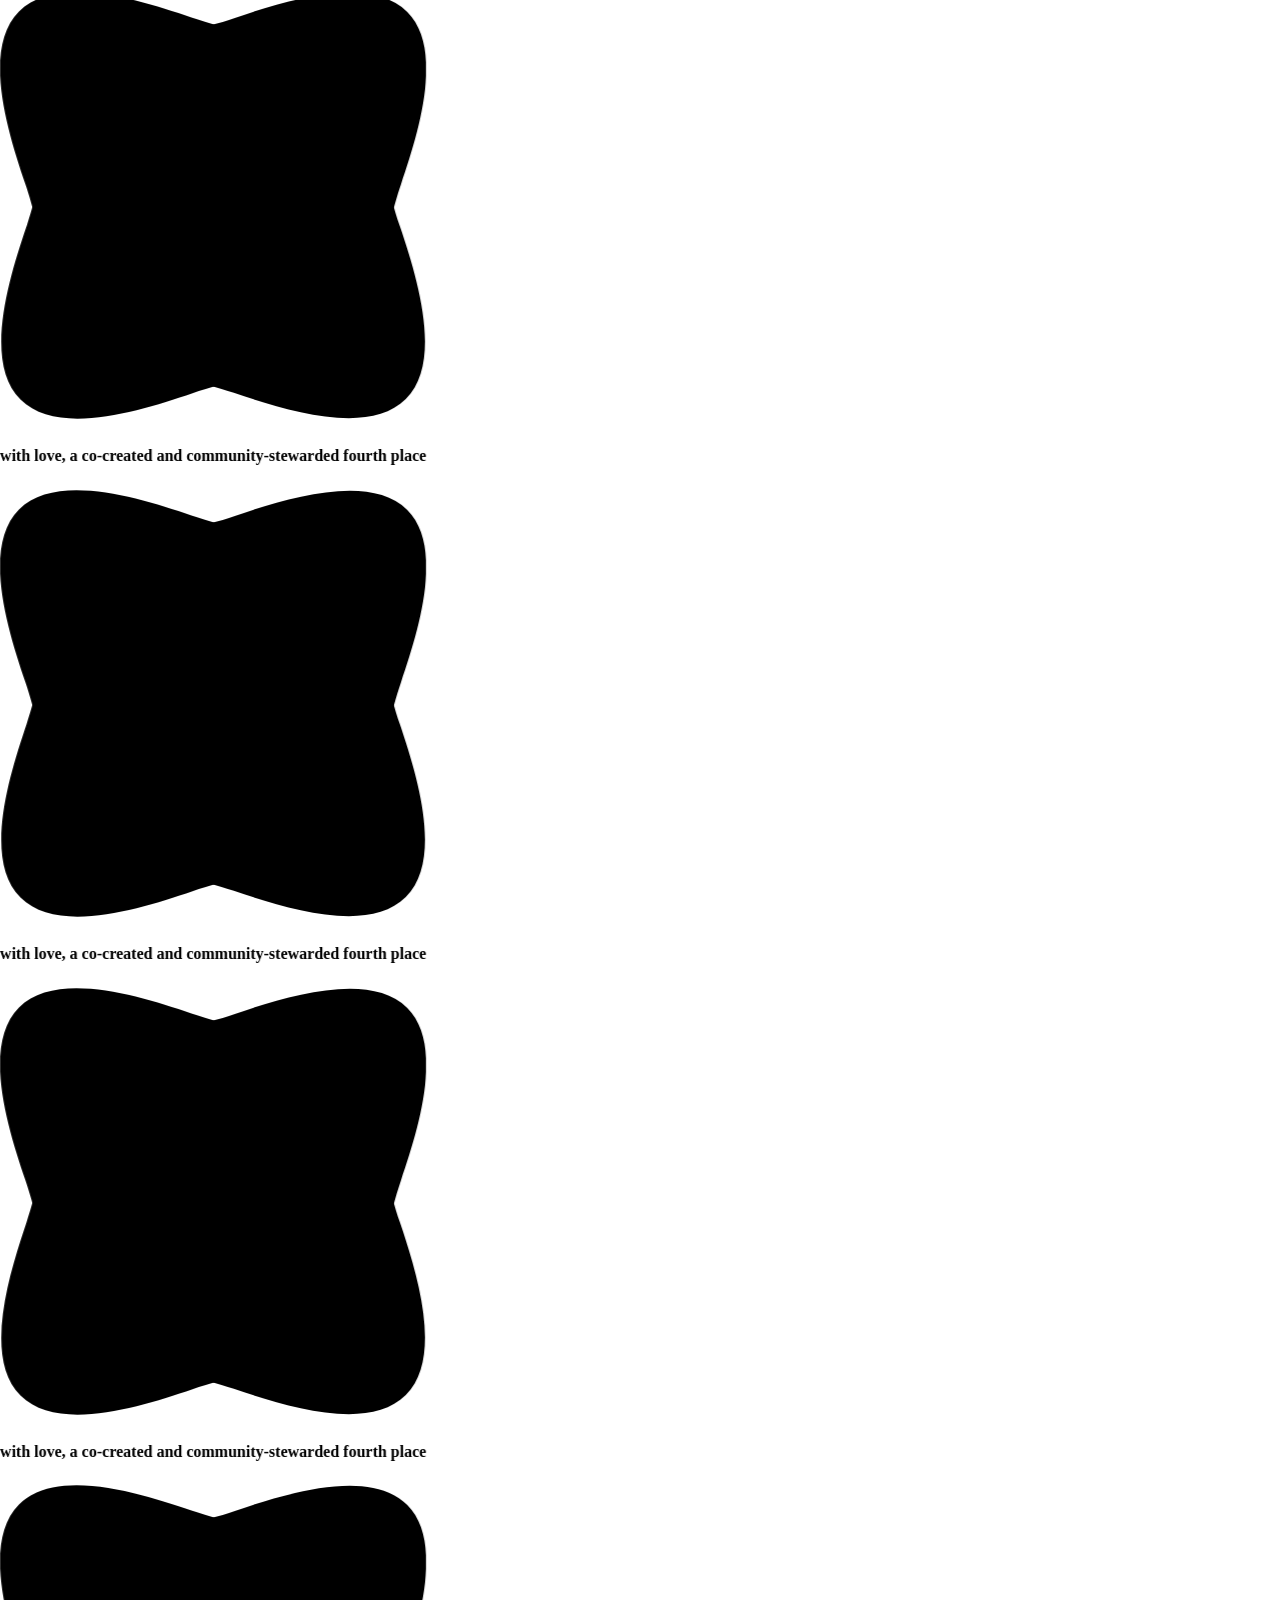
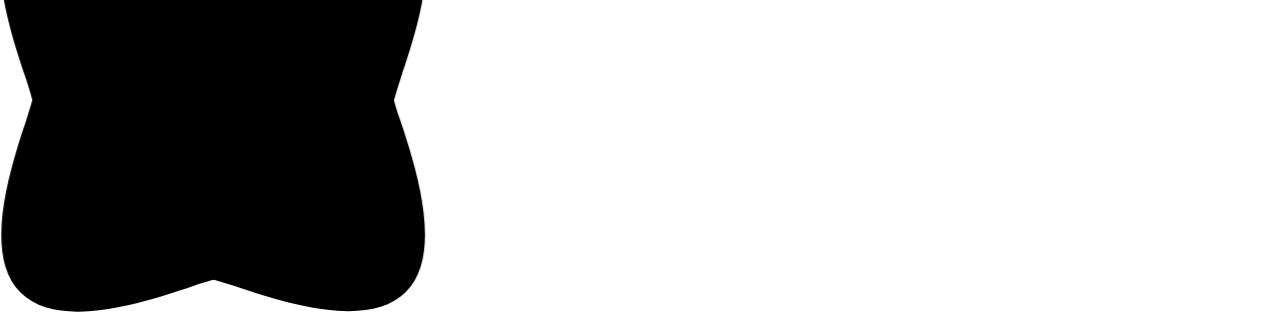
==== commit a92c7b44: "About page: spacing rhythm, mission section, larger value cards, newsletter above footer - Hero keep" ====
--- a/public/about/index.html
+++ b/public/about/index.html
@@ -1,5 +1,5 @@
 <!DOCTYPE html><!-- This site was created in Webflow. https://webflow.com --><!-- Last Published: Wed Oct 28 2026 01:43:41 GMT+0000 (Coordinated Universal Time) --><html data-wf-domain="www.thesfcommons.com" data-wf-page="638a88f0b9a23c1102b2ab54" data-wf-site="62bf713af44e651aa7797a24" lang="en"><head><meta charset="utf-8"/><link href="https://cdn.prod.website-files.com" rel="preconnect"/><title>About</title><meta content="A community and third space rekindling intellectual curiosity, co-created play, &amp; inner-exploration, in the heart of San Francisco." name="description"/><meta content="About" property="og:title"/><meta content="A community and third space rekindling intellectual curiosity, co-created play, &amp; inner-exploration, in the heart of San Francisco." property="og:description"/><meta content="/assets/62cf9ae234ac25f133d65743_opengraph.jpg" property="og:image"/><meta content="About" name="twitter:title"/><meta content="A community and third space rekindling intellectual curiosity, co-created play, &amp; inner-exploration, in the heart of San Francisco." name="twitter:description"/><meta content="/assets/62cf9ae234ac25f133d65743_opengraph.jpg" name="twitter:image"/><meta property="og:type" content="website"/><meta content="summary_large_image" name="twitter:card"/><meta content="width=device-width, initial-scale=1" name="viewport"/><meta content="Webflow" name="generator"/><link href="/assets/thecommons.webflow.shared.74d7f68b9.css" rel="stylesheet" type="text/css"/><script type="text/javascript">!function(o,c){var n=c.documentElement,t=" w-mod-";n.className+=t+"js",("ontouchstart"in o||o.DocumentTouch&&c instanceof DocumentTouch)&&(n.className+=t+"touch")}(window,document);</script><link href="/assets/62bf71cbb61c5430fbca92e8_favicon.png" rel="shortcut icon" type="image/x-icon"/><link href="/assets/62bf71cdab83440891d040e1_favicon-1.png" rel="apple-touch-icon"/><script>(function(w,i,g){w[g]=w[g]||[];if(typeof w[g].push=='function')w[g].push.apply(w[g],Array.isArray(i)?i:[i]);})(window,['G-8RE76KB3WE'],'google_tags_first_party');</script><script async src="https://www.googletagmanager.com/gtag/js?id=G-8RE76KB3WE"></script><script type="text/javascript">window.dataLayer = window.dataLayer || [];function gtag(){dataLayer.push(arguments);}gtag('set', 'developer_id.dZGVlNj', true);gtag('set', 'developer_id.dYWYxNW', true);gtag('js', new Date());gtag('config', 'G-8RE76KB3WE', {'anonymize_ip': false});</script><link rel="stylesheet" href="/assets/site-header.css?v=2">
-</head><body data-w-id="62be5a2f511ff0740d8b35bd"><div class="w-embed"><style>
+</head><body data-w-id="62be5a2f511ff0740d8b35bd" class="about-page"><div class="w-embed"><style>
 body{margin:0;}
 h1, h2, h3, h4, h5, h6, p, ul, li{
 		margin:10px 0 10px 0;
@@ -47,10 +47,10 @@
     <a href="https://the-commons-guests.vercel.app/day-pass" class="sh-link" target="_blank" rel="noopener">Purchase a Daypass</a>
     <a href="https://www.notion.so/thesfcommons/Commons-Career-Page-1dd42c264f9780d89a4bcc7ffa603efd" class="sh-link" target="_blank" rel="noopener">Careers</a>
   </nav>
-</header><div class="flex-about-thespace"><div id="w-node-f47bfc58-4221-3773-a80a-3232936d96a2-02b2ab54" class="warp-about-the-space"><div data-w-id="f47bfc58-4221-3773-a80a-3232936d96a3" data-is-ix2-target="1" class="lottie-small-top-title" data-animation-type="lottie" data-src="/assets/62c7cb8bd6653ed3748de8e3_409974601-ic-02.json" data-loop="0" data-direction="1" data-autoplay="0" data-renderer="svg" data-default-duration="5.041666666666667" data-duration="0" data-loading="eager"></div><h2 class="heading">About </h2><div><div class="subtitle-thespace"><h3 class="ogg">The Commons is a fourth place and social movement for us to deeply explore ourselves and the world, together. <br/></h3><p class="paragraph-22">We believe that the start of all deep transformation – inner or outer – begins with an impulse to pause and go deep, an earnest willingness to question the status quo, and the courage to follow our inner-truth. <br/><br/>As a place of pause between stimulus and response, we enable individuals to meaning-make, explore “questions of ultimate concern”, shed old paradigms, and actualize new ones all within a rich community fabric.<br/><br/>We bring this to life by designing havens to discover, heal, expand, and actualize; bringing together world-class practitioners and community-created programming to push the boundaries of our self and collective understanding, and inspiring new forms of connection. <br/><br/>Our mission is to create the conditions by which each of us can come alive into our fullest potential, believing that the collective benefits when we are fully expressed in our unique purpose and gifts. </p></div></div></div><div class="vide-container-2"><div data-poster-url="/assets/62bf713af44e651aa7797a24-6695abbd920c8855636f695e_copy-8381dd90-fad0-425b-a7e1-d7210b522a65_GpOTsche-poster-00001.jpg" data-video-urls="/assets/62bf713af44e651aa7797a24-6695abbd920c8855636f695e_copy-8381dd90-fad0-425b-a7e1-d7210b522a65_GpOTsche-transcode.webm" data-autoplay="true" data-loop="true" data-wf-ignore="true" class="about-video w-background-video w-background-video-atom"><video id="f47bfc58-4221-3773-a80a-3232936d96b9-video" autoplay="" loop="" style="background-image:url(&quot;/assets/62bf713af44e651aa7797a24-6695abbd920c8855636f695e_copy-8381dd90-fad0-425b-a7e1-d7210b522a65_GpOTsche-poster-00001.jpg&quot;)" muted="" playsinline="" data-wf-ignore="true" data-object-fit="cover"><source src="/assets/62bf713af44e651aa7797a24-6695abbd920c8855636f695e_copy-8381dd90-fad0-425b-a7e1-d7210b522a65_GpOTsche-transcode.webm" data-wf-ignore="true"/></video></div></div></div><div class="flex-about-thespace"><div><img src="/assets/669ad6d0eb29c99f7d003889_Screenshot-2024-07-19-at-2.12.40-PM.png" loading="lazy" width="482" sizes="(max-width: 767px) 100vw, 482px" alt="" srcset="/assets/669ad6d0eb29c99f7d003889_Screenshot-2024-07-19-at-2.12.40-PM-p-500.png 500w, /assets/669ad6d0eb29c99f7d003889_Screenshot-2024-07-19-at-2.12.40-PM-p-800.png 800w, /assets/669ad6d0eb29c99f7d003889_Screenshot-2024-07-19-at-2.12.40-PM.png 900w" class="image-18"/></div><div id="w-node-c2a14731-d50a-b4aa-a676-172c15c2522c-02b2ab54" class="warp-about-the-space"><div data-w-id="c2a14731-d50a-b4aa-a676-172c15c2522d" data-is-ix2-target="1" class="lottie-small-top-title" data-animation-type="lottie" data-src="/assets/62c7cb8bd6653ed3748de8e3_409974601-ic-02.json" data-loop="0" data-direction="1" data-autoplay="0" data-renderer="svg" data-default-duration="5.041666666666667" data-duration="0" data-loading="eager"></div><h2 class="heading">What is a fourth place? </h2><div><div class="subtitle-thespace"><h3 class="ogg-1">If 1st place is home, 2nd place is work, 3rd places are public spaces like parks, cafes, bars, etc., then a 4th place is:<br/></h3><p class="paragraph-22">A physical space that facilitates meaning-making through intentional programming and pluralistic discussion, where individuals explore questions of ultimate concern without seeking conclusive answers. It honors the authenticity and uniqueness of each person&#x27;s path while fostering deeper bonds through consistent encounters in a supportive holding environment.<br/><br/>If you&#x27;re an aspiring fourth place builder or interested in the concept. Join us for quarterly salons: <br/>‍<br/></p><div class="wrap-button"><a Bo="" href="https://airtable.com/appvRKMlVksCwyV2W/pagDU7i7TjHN4K2M8/form" target="_blank" class="button w-inline-block"><div>Join our  <span class="span-ogg">Fourth Place Salon</span></div><div class="icon-arrow w-embed"><svg  viewBox="0 0 18 18" fill="none" xmlns="http://www.w3.org/2000/svg">
+</header><div class="flex-about-thespace"><div id="w-node-f47bfc58-4221-3773-a80a-3232936d96a2-02b2ab54" class="warp-about-the-space"><div data-w-id="f47bfc58-4221-3773-a80a-3232936d96a3" data-is-ix2-target="1" class="lottie-small-top-title" data-animation-type="lottie" data-src="/assets/62c7cb8bd6653ed3748de8e3_409974601-ic-02.json" data-loop="0" data-direction="1" data-autoplay="0" data-renderer="svg" data-default-duration="5.041666666666667" data-duration="0" data-loading="eager"></div><div><div class="subtitle-thespace"><h3 class="ogg">The Commons is a fourth place and social movement for us to deeply explore ourselves and the world, together. <br/></h3><p class="paragraph-22">We believe that the start of all deep transformation – inner or outer – begins with an impulse to pause and go deep, an earnest willingness to question the status quo, and the courage to follow our inner-truth.</p></div></div></div><div class="vide-container-2"><div data-poster-url="/assets/62bf713af44e651aa7797a24-6695abbd920c8855636f695e_copy-8381dd90-fad0-425b-a7e1-d7210b522a65_GpOTsche-poster-00001.jpg" data-video-urls="/assets/62bf713af44e651aa7797a24-6695abbd920c8855636f695e_copy-8381dd90-fad0-425b-a7e1-d7210b522a65_GpOTsche-transcode.webm" data-autoplay="true" data-loop="true" data-wf-ignore="true" class="about-video w-background-video w-background-video-atom"><video id="f47bfc58-4221-3773-a80a-3232936d96b9-video" autoplay="" loop="" style="background-image:url(&quot;/assets/62bf713af44e651aa7797a24-6695abbd920c8855636f695e_copy-8381dd90-fad0-425b-a7e1-d7210b522a65_GpOTsche-poster-00001.jpg&quot;)" muted="" playsinline="" data-wf-ignore="true" data-object-fit="cover"><source src="/assets/62bf713af44e651aa7797a24-6695abbd920c8855636f695e_copy-8381dd90-fad0-425b-a7e1-d7210b522a65_GpOTsche-transcode.webm" data-wf-ignore="true"/></video></div></div></div><div class="flex-about-thespace"><div><img src="/assets/669ad6d0eb29c99f7d003889_Screenshot-2024-07-19-at-2.12.40-PM.png" loading="lazy" width="482" sizes="(max-width: 767px) 100vw, 482px" alt="" srcset="/assets/669ad6d0eb29c99f7d003889_Screenshot-2024-07-19-at-2.12.40-PM-p-500.png 500w, /assets/669ad6d0eb29c99f7d003889_Screenshot-2024-07-19-at-2.12.40-PM-p-800.png 800w, /assets/669ad6d0eb29c99f7d003889_Screenshot-2024-07-19-at-2.12.40-PM.png 900w" class="image-18"/></div><div id="w-node-c2a14731-d50a-b4aa-a676-172c15c2522c-02b2ab54" class="warp-about-the-space"><div data-w-id="c2a14731-d50a-b4aa-a676-172c15c2522d" data-is-ix2-target="1" class="lottie-small-top-title" data-animation-type="lottie" data-src="/assets/62c7cb8bd6653ed3748de8e3_409974601-ic-02.json" data-loop="0" data-direction="1" data-autoplay="0" data-renderer="svg" data-default-duration="5.041666666666667" data-duration="0" data-loading="eager"></div><h2 class="heading">What is a fourth place? </h2><div><div class="subtitle-thespace"><h3 class="ogg-1">If 1st place is home, 2nd place is work, 3rd places are public spaces like parks, cafes, bars, etc., then a 4th place is:<br/></h3><p class="paragraph-22">A physical space that facilitates meaning-making through intentional programming and pluralistic discussion, where individuals explore questions of ultimate concern without seeking conclusive answers. It honors the authenticity and uniqueness of each person&#x27;s path while fostering deeper bonds through consistent encounters in a supportive holding environment.<br/><br/>If you&#x27;re an aspiring fourth place builder or interested in the concept. Join us for quarterly salons: <br/>‍<br/></p><div class="wrap-button"><a Bo="" href="https://airtable.com/appvRKMlVksCwyV2W/pagDU7i7TjHN4K2M8/form" target="_blank" class="button w-inline-block"><div>Join our  <span class="span-ogg">Fourth Place Salon</span></div><div class="icon-arrow w-embed"><svg  viewBox="0 0 18 18" fill="none" xmlns="http://www.w3.org/2000/svg">
 <line x1="0.5" y1="9" x2="15.5" y2="9" stroke="currentcolor"/>
 <path d="M9.5 0.5C9.5 5.19442 13.3056 9 18 9C13.3056 9 9.5 12.8056 9.5 17.5" stroke="currentcolor"/>
-</svg></div></a></div></div></div></div></div><div class="promo-section code-embed"><h3 class="ogg no-margin">Subscribe to our newsletter for periodic research, strategic updates, member writing, &amp; events ✍️<br/></h3><div class="code-embed w-embed w-iframe"><iframe src="https://jointhecommons.substack.com/embed" width="480" height="150" style="border:1px solid #EEE; background:white;" frameborder="0" scrolling="no"></iframe></div></div><div class="page-section"></div><div class="flex-testimonials"><div class="testimonial-header"><div data-w-id="7047d057-3b66-e03a-db8e-da15f18de3cd" data-is-ix2-target="1" class="lottie-small-top-title" data-animation-type="lottie" data-src="/assets/62c7cb8bd6653ed3748de8e3_409974601-ic-02.json" data-loop="0" data-direction="1" data-autoplay="0" data-renderer="svg" data-default-duration="5.041666666666667" data-duration="0" data-loading="eager"></div><div class="annotation-container"><h2 class="heading left-align inline-block">Our Values</h2></div><div><div class="subtitle-thespace"><h3 class="ogg no-margin">A home for the curious, kind, agentic, &amp; earnest.<br/></h3></div></div></div><div class="vals-marquee" aria-label="Our values"><div class="vals-track"><div class="testimonial-card"><div class="text-testimonial"><div class="spacer"></div><p class="testimonial-text"><span class="large-testimonial">🔍 Holistic Curiosity </span>We’re curious about the whole spectrum of experience – from the emotional and spiritual, to the technical and rational. Alignment of our mind, heart, and intuition enables us to embody our individual values at the fullest level possible.</p><div class="spacer"></div></div></div><div class="testimonial-card testimonial-card-high"><div class="image-testimonial"><img src="/assets/669ad0da550ab7c2b3f60b57_Screenshot-2024-07-19-at-1.47.13-PM.png" loading="lazy" sizes="(max-width: 892px) 100vw, 892px" srcset="/assets/669ad0da550ab7c2b3f60b57_Screenshot-2024-07-19-at-1.47.13-PM-p-500.png 500w, /assets/669ad0da550ab7c2b3f60b57_Screenshot-2024-07-19-at-1.47.13-PM-p-800.png 800w, /assets/669ad0da550ab7c2b3f60b57_Screenshot-2024-07-19-at-1.47.13-PM.png 892w" alt="" class="testimonial-image"/><p class="testimonial-author testimonial-on-image"><strong>Connie Li</strong></p></div></div><div class="testimonial-card"><div class="text-testimonial"><div class="spacer"></div><p class="testimonial-text"><span class="large-testimonial">🤸 Kindness </span>As our growth edges present uncertainty and pain, we approach them with heartful care and loving kindness. When we do this with ourselves, we’re able to do the same with others.</p><div class="spacer"></div></div></div><div class="testimonial-card testimonial-card-high"><div class="image-testimonial"><img src="/assets/66960838d19374247a480eeb_83C39BC3-B1E1-412C-B2C5-846D9A41D807.JPG" loading="lazy" sizes="(max-width: 3024px) 100vw, 3024px" srcset="/assets/66960838d19374247a480eeb_83C39BC3-B1E1-412C-B2C5-846D9A41D807-p-500.jpg 500w, /assets/66960838d19374247a480eeb_83C39BC3-B1E1-412C-B2C5-846D9A41D807-p-800.jpg 800w, /assets/66960838d19374247a480eeb_83C39BC3-B1E1-412C-B2C5-846D9A41D807-p-1080.jpg 1080w, /assets/66960838d19374247a480eeb_83C39BC3-B1E1-412C-B2C5-846D9A41D807-p-1600.jpg 1600w, /assets/66960838d19374247a480eeb_83C39BC3-B1E1-412C-B2C5-846D9A41D807-p-2000.jpg 2000w, /assets/66960838d19374247a480eeb_83C39BC3-B1E1-412C-B2C5-846D9A41D807-p-2600.jpg 2600w, /assets/66960838d19374247a480eeb_83C39BC3-B1E1-412C-B2C5-846D9A41D807.JPG 3024w" alt="" class="testimonial-image"/><p class="testimonial-author testimonial-on-image"><strong>Ian Eisenberg</strong></p></div></div><div class="testimonial-card"><div class="text-testimonial"><div class="spacer"></div><p class="testimonial-text"><span class="large-testimonial"><br/>🙌 Playful Agency </span>The weirder and more authentically you, the better. We celebrate a plurality of expression. Whether you&#x27;re a butterfly who sparkles within traditional systems or a moth creating your own playbook on the fringes - you navigate the world in a way that is deeply authentic to you and playful. </p><div class="spacer"></div></div></div><div class="testimonial-card testimonial-card-high"><div class="image-testimonial"><img src="/assets/669ad131836df34d6a4d8c12_62BA7A56-9DB6-4C73-BF7D-79E5C3FEBFDC.JPG" loading="lazy" sizes="(max-width: 2977px) 100vw, 2977px" srcset="/assets/669ad131836df34d6a4d8c12_62BA7A56-9DB6-4C73-BF7D-79E5C3FEBFDC-p-500.jpg 500w, /assets/669ad131836df34d6a4d8c12_62BA7A56-9DB6-4C73-BF7D-79E5C3FEBFDC-p-800.jpg 800w, /assets/669ad131836df34d6a4d8c12_62BA7A56-9DB6-4C73-BF7D-79E5C3FEBFDC-p-1080.jpg 1080w, /assets/669ad131836df34d6a4d8c12_62BA7A56-9DB6-4C73-BF7D-79E5C3FEBFDC-p-1600.jpg 1600w, /assets/669ad131836df34d6a4d8c12_62BA7A56-9DB6-4C73-BF7D-79E5C3FEBFDC-p-2000.jpg 2000w, /assets/669ad131836df34d6a4d8c12_62BA7A56-9DB6-4C73-BF7D-79E5C3FEBFDC-p-2600.jpg 2600w, /assets/669ad131836df34d6a4d8c12_62BA7A56-9DB6-4C73-BF7D-79E5C3FEBFDC.JPG 2977w" alt="" class="testimonial-image"/><p class="testimonial-author testimonial-on-image"><strong>Kylie Yorke</strong><br/></p></div></div><div class="testimonial-card"><div class="text-testimonial"><div class="spacer"></div><p class="testimonial-text"><span class="large-testimonial">🌱 Abundance Mindset </span>We see the limitless potential in life and play infinite games for the purpose of continuing the play, as opposed to winning. In seeing others&#x27; success as our own, we operate in a universe abundant with opportunity and positive sum interactions. </p><div class="spacer"></div></div></div><div class="testimonial-card testimonial-card-high"><div class="image-testimonial"><img src="/assets/669607759dcfb253e2731b52_C4FFEB41-4408-488C-B66F-F52AE86E9BA0.avif" loading="lazy" sizes="(max-width: 1440px) 100vw, 1440px" srcset="/assets/669607759dcfb253e2731b52_C4FFEB41-4408-488C-B66F-F52AE86E9BA0-p-500.avif 500w, /assets/669607759dcfb253e2731b52_C4FFEB41-4408-488C-B66F-F52AE86E9BA0-p-800.avif 800w, /assets/669607759dcfb253e2731b52_C4FFEB41-4408-488C-B66F-F52AE86E9BA0-p-1080.avif 1080w, /assets/669607759dcfb253e2731b52_C4FFEB41-4408-488C-B66F-F52AE86E9BA0.avif 1440w" alt="" class="testimonial-image"/><p class="testimonial-author testimonial-on-image"><strong>Jacob Brawer</strong><br/></p></div></div><div class="testimonial-card"><div class="text-testimonial"><div class="spacer"></div><p class="testimonial-text"><span class="large-testimonial">✨ Earnestness </span>We give a shit. About improving ourselves, community, and the world. In fully understanding and embodying our values, we earnestly action on our visions for a better world, without attaching or identiyfing ourselves with the outcome.</p><div class="spacer"></div></div></div><div class="testimonial-card"><div class="text-testimonial"><div class="spacer"></div><p class="testimonial-text"><span class="large-testimonial">🔍 Holistic Curiosity </span>We’re curious about the whole spectrum of experience – from the emotional and spiritual, to the technical and rational. Alignment of our mind, heart, and intuition enables us to embody our individual values at the fullest level possible.</p><div class="spacer"></div></div></div><div class="testimonial-card testimonial-card-high"><div class="image-testimonial"><img src="/assets/669ad0da550ab7c2b3f60b57_Screenshot-2024-07-19-at-1.47.13-PM.png" loading="lazy" sizes="(max-width: 892px) 100vw, 892px" srcset="/assets/669ad0da550ab7c2b3f60b57_Screenshot-2024-07-19-at-1.47.13-PM-p-500.png 500w, /assets/669ad0da550ab7c2b3f60b57_Screenshot-2024-07-19-at-1.47.13-PM-p-800.png 800w, /assets/669ad0da550ab7c2b3f60b57_Screenshot-2024-07-19-at-1.47.13-PM.png 892w" alt="" class="testimonial-image"/><p class="testimonial-author testimonial-on-image"><strong>Connie Li</strong></p></div></div><div class="testimonial-card"><div class="text-testimonial"><div class="spacer"></div><p class="testimonial-text"><span class="large-testimonial">🤸 Kindness </span>As our growth edges present uncertainty and pain, we approach them with heartful care and loving kindness. When we do this with ourselves, we’re able to do the same with others.</p><div class="spacer"></div></div></div><div class="testimonial-card testimonial-card-high"><div class="image-testimonial"><img src="/assets/66960838d19374247a480eeb_83C39BC3-B1E1-412C-B2C5-846D9A41D807.JPG" loading="lazy" sizes="(max-width: 3024px) 100vw, 3024px" srcset="/assets/66960838d19374247a480eeb_83C39BC3-B1E1-412C-B2C5-846D9A41D807-p-500.jpg 500w, /assets/66960838d19374247a480eeb_83C39BC3-B1E1-412C-B2C5-846D9A41D807-p-800.jpg 800w, /assets/66960838d19374247a480eeb_83C39BC3-B1E1-412C-B2C5-846D9A41D807-p-1080.jpg 1080w, /assets/66960838d19374247a480eeb_83C39BC3-B1E1-412C-B2C5-846D9A41D807-p-1600.jpg 1600w, /assets/66960838d19374247a480eeb_83C39BC3-B1E1-412C-B2C5-846D9A41D807-p-2000.jpg 2000w, /assets/66960838d19374247a480eeb_83C39BC3-B1E1-412C-B2C5-846D9A41D807-p-2600.jpg 2600w, /assets/66960838d19374247a480eeb_83C39BC3-B1E1-412C-B2C5-846D9A41D807.JPG 3024w" alt="" class="testimonial-image"/><p class="testimonial-author testimonial-on-image"><strong>Ian Eisenberg</strong></p></div></div><div class="testimonial-card"><div class="text-testimonial"><div class="spacer"></div><p class="testimonial-text"><span class="large-testimonial"><br/>🙌 Playful Agency </span>The weirder and more authentically you, the better. We celebrate a plurality of expression. Whether you&#x27;re a butterfly who sparkles within traditional systems or a moth creating your own playbook on the fringes - you navigate the world in a way that is deeply authentic to you and playful. </p><div class="spacer"></div></div></div><div class="testimonial-card testimonial-card-high"><div class="image-testimonial"><img src="/assets/669ad131836df34d6a4d8c12_62BA7A56-9DB6-4C73-BF7D-79E5C3FEBFDC.JPG" loading="lazy" sizes="(max-width: 2977px) 100vw, 2977px" srcset="/assets/669ad131836df34d6a4d8c12_62BA7A56-9DB6-4C73-BF7D-79E5C3FEBFDC-p-500.jpg 500w, /assets/669ad131836df34d6a4d8c12_62BA7A56-9DB6-4C73-BF7D-79E5C3FEBFDC-p-800.jpg 800w, /assets/669ad131836df34d6a4d8c12_62BA7A56-9DB6-4C73-BF7D-79E5C3FEBFDC-p-1080.jpg 1080w, /assets/669ad131836df34d6a4d8c12_62BA7A56-9DB6-4C73-BF7D-79E5C3FEBFDC-p-1600.jpg 1600w, /assets/669ad131836df34d6a4d8c12_62BA7A56-9DB6-4C73-BF7D-79E5C3FEBFDC-p-2000.jpg 2000w, /assets/669ad131836df34d6a4d8c12_62BA7A56-9DB6-4C73-BF7D-79E5C3FEBFDC-p-2600.jpg 2600w, /assets/669ad131836df34d6a4d8c12_62BA7A56-9DB6-4C73-BF7D-79E5C3FEBFDC.JPG 2977w" alt="" class="testimonial-image"/><p class="testimonial-author testimonial-on-image"><strong>Kylie Yorke</strong><br/></p></div></div><div class="testimonial-card"><div class="text-testimonial"><div class="spacer"></div><p class="testimonial-text"><span class="large-testimonial">🌱 Abundance Mindset </span>We see the limitless potential in life and play infinite games for the purpose of continuing the play, as opposed to winning. In seeing others&#x27; success as our own, we operate in a universe abundant with opportunity and positive sum interactions. </p><div class="spacer"></div></div></div><div class="testimonial-card testimonial-card-high"><div class="image-testimonial"><img src="/assets/669607759dcfb253e2731b52_C4FFEB41-4408-488C-B66F-F52AE86E9BA0.avif" loading="lazy" sizes="(max-width: 1440px) 100vw, 1440px" srcset="/assets/669607759dcfb253e2731b52_C4FFEB41-4408-488C-B66F-F52AE86E9BA0-p-500.avif 500w, /assets/669607759dcfb253e2731b52_C4FFEB41-4408-488C-B66F-F52AE86E9BA0-p-800.avif 800w, /assets/669607759dcfb253e2731b52_C4FFEB41-4408-488C-B66F-F52AE86E9BA0-p-1080.avif 1080w, /assets/669607759dcfb253e2731b52_C4FFEB41-4408-488C-B66F-F52AE86E9BA0.avif 1440w" alt="" class="testimonial-image"/><p class="testimonial-author testimonial-on-image"><strong>Jacob Brawer</strong><br/></p></div></div><div class="testimonial-card"><div class="text-testimonial"><div class="spacer"></div><p class="testimonial-text"><span class="large-testimonial">✨ Earnestness </span>We give a shit. About improving ourselves, community, and the world. In fully understanding and embodying our values, we earnestly action on our visions for a better world, without attaching or identiyfing ourselves with the outcome.</p><div class="spacer"></div></div></div></div></div><div class="w-embed w-script"><script>
+</svg></div></a></div></div></div></div></div><section class="about-mission"><div class="about-mission-inner"><h2 class="heading">Our mission</h2><p class="about-mission-lead">Our mission is to create the conditions by which each of us can come alive into our fullest potential, believing that the collective benefits when we are fully expressed in our unique purpose and gifts.</p><div class="about-mission-cols"><p class="paragraph-22">As a place of pause between stimulus and response, we enable individuals to meaning-make, explore “questions of ultimate concern”, shed old paradigms, and actualize new ones all within a rich community fabric.</p><p class="paragraph-22">We bring this to life by designing havens to discover, heal, expand, and actualize; bringing together world-class practitioners and community-created programming to push the boundaries of our self and collective understanding, and inspiring new forms of connection.</p></div></div></section><div class="page-section"></div><div class="flex-testimonials"><div class="testimonial-header"><div data-w-id="7047d057-3b66-e03a-db8e-da15f18de3cd" data-is-ix2-target="1" class="lottie-small-top-title" data-animation-type="lottie" data-src="/assets/62c7cb8bd6653ed3748de8e3_409974601-ic-02.json" data-loop="0" data-direction="1" data-autoplay="0" data-renderer="svg" data-default-duration="5.041666666666667" data-duration="0" data-loading="eager"></div><div class="annotation-container"><h2 class="heading left-align inline-block">Our Values</h2></div><div><div class="subtitle-thespace"><h3 class="ogg no-margin">A home for the curious, kind, agentic, &amp; earnest.<br/></h3></div></div></div><div class="vals-marquee" aria-label="Our values"><div class="vals-track"><div class="testimonial-card"><div class="text-testimonial"><div class="spacer"></div><p class="testimonial-text"><span class="large-testimonial">🔍 Holistic Curiosity </span>We’re curious about the whole spectrum of experience – from the emotional and spiritual, to the technical and rational. Alignment of our mind, heart, and intuition enables us to embody our individual values at the fullest level possible.</p><div class="spacer"></div></div></div><div class="testimonial-card testimonial-card-high"><div class="image-testimonial"><img src="/assets/669ad0da550ab7c2b3f60b57_Screenshot-2024-07-19-at-1.47.13-PM.png" loading="lazy" sizes="(max-width: 892px) 100vw, 892px" srcset="/assets/669ad0da550ab7c2b3f60b57_Screenshot-2024-07-19-at-1.47.13-PM-p-500.png 500w, /assets/669ad0da550ab7c2b3f60b57_Screenshot-2024-07-19-at-1.47.13-PM-p-800.png 800w, /assets/669ad0da550ab7c2b3f60b57_Screenshot-2024-07-19-at-1.47.13-PM.png 892w" alt="" class="testimonial-image"/><p class="testimonial-author testimonial-on-image"><strong>Connie Li</strong></p></div></div><div class="testimonial-card"><div class="text-testimonial"><div class="spacer"></div><p class="testimonial-text"><span class="large-testimonial">🤸 Kindness </span>As our growth edges present uncertainty and pain, we approach them with heartful care and loving kindness. When we do this with ourselves, we’re able to do the same with others.</p><div class="spacer"></div></div></div><div class="testimonial-card testimonial-card-high"><div class="image-testimonial"><img src="/assets/66960838d19374247a480eeb_83C39BC3-B1E1-412C-B2C5-846D9A41D807.JPG" loading="lazy" sizes="(max-width: 3024px) 100vw, 3024px" srcset="/assets/66960838d19374247a480eeb_83C39BC3-B1E1-412C-B2C5-846D9A41D807-p-500.jpg 500w, /assets/66960838d19374247a480eeb_83C39BC3-B1E1-412C-B2C5-846D9A41D807-p-800.jpg 800w, /assets/66960838d19374247a480eeb_83C39BC3-B1E1-412C-B2C5-846D9A41D807-p-1080.jpg 1080w, /assets/66960838d19374247a480eeb_83C39BC3-B1E1-412C-B2C5-846D9A41D807-p-1600.jpg 1600w, /assets/66960838d19374247a480eeb_83C39BC3-B1E1-412C-B2C5-846D9A41D807-p-2000.jpg 2000w, /assets/66960838d19374247a480eeb_83C39BC3-B1E1-412C-B2C5-846D9A41D807-p-2600.jpg 2600w, /assets/66960838d19374247a480eeb_83C39BC3-B1E1-412C-B2C5-846D9A41D807.JPG 3024w" alt="" class="testimonial-image"/><p class="testimonial-author testimonial-on-image"><strong>Ian Eisenberg</strong></p></div></div><div class="testimonial-card"><div class="text-testimonial"><div class="spacer"></div><p class="testimonial-text"><span class="large-testimonial"><br/>🙌 Playful Agency </span>The weirder and more authentically you, the better. We celebrate a plurality of expression. Whether you&#x27;re a butterfly who sparkles within traditional systems or a moth creating your own playbook on the fringes - you navigate the world in a way that is deeply authentic to you and playful. </p><div class="spacer"></div></div></div><div class="testimonial-card testimonial-card-high"><div class="image-testimonial"><img src="/assets/669ad131836df34d6a4d8c12_62BA7A56-9DB6-4C73-BF7D-79E5C3FEBFDC.JPG" loading="lazy" sizes="(max-width: 2977px) 100vw, 2977px" srcset="/assets/669ad131836df34d6a4d8c12_62BA7A56-9DB6-4C73-BF7D-79E5C3FEBFDC-p-500.jpg 500w, /assets/669ad131836df34d6a4d8c12_62BA7A56-9DB6-4C73-BF7D-79E5C3FEBFDC-p-800.jpg 800w, /assets/669ad131836df34d6a4d8c12_62BA7A56-9DB6-4C73-BF7D-79E5C3FEBFDC-p-1080.jpg 1080w, /assets/669ad131836df34d6a4d8c12_62BA7A56-9DB6-4C73-BF7D-79E5C3FEBFDC-p-1600.jpg 1600w, /assets/669ad131836df34d6a4d8c12_62BA7A56-9DB6-4C73-BF7D-79E5C3FEBFDC-p-2000.jpg 2000w, /assets/669ad131836df34d6a4d8c12_62BA7A56-9DB6-4C73-BF7D-79E5C3FEBFDC-p-2600.jpg 2600w, /assets/669ad131836df34d6a4d8c12_62BA7A56-9DB6-4C73-BF7D-79E5C3FEBFDC.JPG 2977w" alt="" class="testimonial-image"/><p class="testimonial-author testimonial-on-image"><strong>Kylie Yorke</strong><br/></p></div></div><div class="testimonial-card"><div class="text-testimonial"><div class="spacer"></div><p class="testimonial-text"><span class="large-testimonial">🌱 Abundance Mindset </span>We see the limitless potential in life and play infinite games for the purpose of continuing the play, as opposed to winning. In seeing others&#x27; success as our own, we operate in a universe abundant with opportunity and positive sum interactions. </p><div class="spacer"></div></div></div><div class="testimonial-card testimonial-card-high"><div class="image-testimonial"><img src="/assets/669607759dcfb253e2731b52_C4FFEB41-4408-488C-B66F-F52AE86E9BA0.avif" loading="lazy" sizes="(max-width: 1440px) 100vw, 1440px" srcset="/assets/669607759dcfb253e2731b52_C4FFEB41-4408-488C-B66F-F52AE86E9BA0-p-500.avif 500w, /assets/669607759dcfb253e2731b52_C4FFEB41-4408-488C-B66F-F52AE86E9BA0-p-800.avif 800w, /assets/669607759dcfb253e2731b52_C4FFEB41-4408-488C-B66F-F52AE86E9BA0-p-1080.avif 1080w, /assets/669607759dcfb253e2731b52_C4FFEB41-4408-488C-B66F-F52AE86E9BA0.avif 1440w" alt="" class="testimonial-image"/><p class="testimonial-author testimonial-on-image"><strong>Jacob Brawer</strong><br/></p></div></div><div class="testimonial-card"><div class="text-testimonial"><div class="spacer"></div><p class="testimonial-text"><span class="large-testimonial">✨ Earnestness </span>We give a shit. About improving ourselves, community, and the world. In fully understanding and embodying our values, we earnestly action on our visions for a better world, without attaching or identiyfing ourselves with the outcome.</p><div class="spacer"></div></div></div><div class="testimonial-card"><div class="text-testimonial"><div class="spacer"></div><p class="testimonial-text"><span class="large-testimonial">🔍 Holistic Curiosity </span>We’re curious about the whole spectrum of experience – from the emotional and spiritual, to the technical and rational. Alignment of our mind, heart, and intuition enables us to embody our individual values at the fullest level possible.</p><div class="spacer"></div></div></div><div class="testimonial-card testimonial-card-high"><div class="image-testimonial"><img src="/assets/669ad0da550ab7c2b3f60b57_Screenshot-2024-07-19-at-1.47.13-PM.png" loading="lazy" sizes="(max-width: 892px) 100vw, 892px" srcset="/assets/669ad0da550ab7c2b3f60b57_Screenshot-2024-07-19-at-1.47.13-PM-p-500.png 500w, /assets/669ad0da550ab7c2b3f60b57_Screenshot-2024-07-19-at-1.47.13-PM-p-800.png 800w, /assets/669ad0da550ab7c2b3f60b57_Screenshot-2024-07-19-at-1.47.13-PM.png 892w" alt="" class="testimonial-image"/><p class="testimonial-author testimonial-on-image"><strong>Connie Li</strong></p></div></div><div class="testimonial-card"><div class="text-testimonial"><div class="spacer"></div><p class="testimonial-text"><span class="large-testimonial">🤸 Kindness </span>As our growth edges present uncertainty and pain, we approach them with heartful care and loving kindness. When we do this with ourselves, we’re able to do the same with others.</p><div class="spacer"></div></div></div><div class="testimonial-card testimonial-card-high"><div class="image-testimonial"><img src="/assets/66960838d19374247a480eeb_83C39BC3-B1E1-412C-B2C5-846D9A41D807.JPG" loading="lazy" sizes="(max-width: 3024px) 100vw, 3024px" srcset="/assets/66960838d19374247a480eeb_83C39BC3-B1E1-412C-B2C5-846D9A41D807-p-500.jpg 500w, /assets/66960838d19374247a480eeb_83C39BC3-B1E1-412C-B2C5-846D9A41D807-p-800.jpg 800w, /assets/66960838d19374247a480eeb_83C39BC3-B1E1-412C-B2C5-846D9A41D807-p-1080.jpg 1080w, /assets/66960838d19374247a480eeb_83C39BC3-B1E1-412C-B2C5-846D9A41D807-p-1600.jpg 1600w, /assets/66960838d19374247a480eeb_83C39BC3-B1E1-412C-B2C5-846D9A41D807-p-2000.jpg 2000w, /assets/66960838d19374247a480eeb_83C39BC3-B1E1-412C-B2C5-846D9A41D807-p-2600.jpg 2600w, /assets/66960838d19374247a480eeb_83C39BC3-B1E1-412C-B2C5-846D9A41D807.JPG 3024w" alt="" class="testimonial-image"/><p class="testimonial-author testimonial-on-image"><strong>Ian Eisenberg</strong></p></div></div><div class="testimonial-card"><div class="text-testimonial"><div class="spacer"></div><p class="testimonial-text"><span class="large-testimonial"><br/>🙌 Playful Agency </span>The weirder and more authentically you, the better. We celebrate a plurality of expression. Whether you&#x27;re a butterfly who sparkles within traditional systems or a moth creating your own playbook on the fringes - you navigate the world in a way that is deeply authentic to you and playful. </p><div class="spacer"></div></div></div><div class="testimonial-card testimonial-card-high"><div class="image-testimonial"><img src="/assets/669ad131836df34d6a4d8c12_62BA7A56-9DB6-4C73-BF7D-79E5C3FEBFDC.JPG" loading="lazy" sizes="(max-width: 2977px) 100vw, 2977px" srcset="/assets/669ad131836df34d6a4d8c12_62BA7A56-9DB6-4C73-BF7D-79E5C3FEBFDC-p-500.jpg 500w, /assets/669ad131836df34d6a4d8c12_62BA7A56-9DB6-4C73-BF7D-79E5C3FEBFDC-p-800.jpg 800w, /assets/669ad131836df34d6a4d8c12_62BA7A56-9DB6-4C73-BF7D-79E5C3FEBFDC-p-1080.jpg 1080w, /assets/669ad131836df34d6a4d8c12_62BA7A56-9DB6-4C73-BF7D-79E5C3FEBFDC-p-1600.jpg 1600w, /assets/669ad131836df34d6a4d8c12_62BA7A56-9DB6-4C73-BF7D-79E5C3FEBFDC-p-2000.jpg 2000w, /assets/669ad131836df34d6a4d8c12_62BA7A56-9DB6-4C73-BF7D-79E5C3FEBFDC-p-2600.jpg 2600w, /assets/669ad131836df34d6a4d8c12_62BA7A56-9DB6-4C73-BF7D-79E5C3FEBFDC.JPG 2977w" alt="" class="testimonial-image"/><p class="testimonial-author testimonial-on-image"><strong>Kylie Yorke</strong><br/></p></div></div><div class="testimonial-card"><div class="text-testimonial"><div class="spacer"></div><p class="testimonial-text"><span class="large-testimonial">🌱 Abundance Mindset </span>We see the limitless potential in life and play infinite games for the purpose of continuing the play, as opposed to winning. In seeing others&#x27; success as our own, we operate in a universe abundant with opportunity and positive sum interactions. </p><div class="spacer"></div></div></div><div class="testimonial-card testimonial-card-high"><div class="image-testimonial"><img src="/assets/669607759dcfb253e2731b52_C4FFEB41-4408-488C-B66F-F52AE86E9BA0.avif" loading="lazy" sizes="(max-width: 1440px) 100vw, 1440px" srcset="/assets/669607759dcfb253e2731b52_C4FFEB41-4408-488C-B66F-F52AE86E9BA0-p-500.avif 500w, /assets/669607759dcfb253e2731b52_C4FFEB41-4408-488C-B66F-F52AE86E9BA0-p-800.avif 800w, /assets/669607759dcfb253e2731b52_C4FFEB41-4408-488C-B66F-F52AE86E9BA0-p-1080.avif 1080w, /assets/669607759dcfb253e2731b52_C4FFEB41-4408-488C-B66F-F52AE86E9BA0.avif 1440w" alt="" class="testimonial-image"/><p class="testimonial-author testimonial-on-image"><strong>Jacob Brawer</strong><br/></p></div></div><div class="testimonial-card"><div class="text-testimonial"><div class="spacer"></div><p class="testimonial-text"><span class="large-testimonial">✨ Earnestness </span>We give a shit. About improving ourselves, community, and the world. In fully understanding and embodying our values, we earnestly action on our visions for a better world, without attaching or identiyfing ourselves with the outcome.</p><div class="spacer"></div></div></div></div></div><div class="w-embed w-script"><script>
         const elements = document.querySelectorAll('.text-testimonial');
         const colors = ['#E3B4AB', '#CBD4A7', '#EBE3D7'];
         const perSet = elements.length / 2; // cards are duplicated for the loop
@@ -63,7 +63,7 @@
 
 <style>
 	.testimonials-slider{pointer-events:none;}
-</style></div></div><div class="page-section"></div><div class="page-section overflow-hidden"><div class="container-footer s-padding-row"><div><div><div class="grid--9"><div id="w-node-a46e56df-a4e5-5658-2c27-651d5b1888fd-02b2ab54" class="s-padding-row"><div class="pt-18"><div data-w-id="a46e56df-a4e5-5658-2c27-651d5b1888ff" data-is-ix2-target="1" class="lottie-small-top-title" data-animation-type="lottie" data-src="/assets/62d0cff9264cdc3ec2fd9005_412255494-ic-07.json" data-loop="0" data-direction="1" data-autoplay="0" data-renderer="svg" data-default-duration="6.041666666666667" data-duration="0" data-loading="eager"></div><h2 class="heading white">See you here!</h2></div><h3 class="footer-text">550 &amp; 540 Laguna St.<br/>San Francisco, CA 94102<br/>‍<strong>member hours</strong>: Mon-Sat 9am-10pm<br/><strong>open to pubilc</strong>: Sun 9am-10pm<br/></h3></div><img src="/assets/62d9a8b9e6d62f7a670c6fe0_220629_The_Commons_Mockup_1-1-2-.png" loading="lazy" width="219" id="w-node-a46e56df-a4e5-5658-2c27-651d5b18890f-02b2ab54" alt="" class="image-footer"/></div></div><div class="m-padding-row"><div class="wrap-help-footer"><h4 class="footer-text-links">Follow along on <a href="https://twitter.com/thesfcommons" class="footer-link">Twitter</a> &amp; <a href="https://www.instagram.com/thecommons_sf/" class="footer-link">Instagram</a><br/><a href="https://www.thesfcommons.com/events" class="link-15">Join us</a> for Public Events<br/><a href="https://jointhecommons.substack.com/" class="footer-link">Subscribe</a> to our Mailing List<br/><a href="mailto:hello@thesfcommons.com?subject=hello" class="footer-link">Email</a> to say Hello<br/>We&#x27;re <a href="https://www.notion.so/thesfcommons/Commons-Career-Page-1dd42c264f9780d89a4bcc7ffa603efd" class="link-14">hiring</a></h4></div></div></div></div><div class="footer-overflow"><div class="footer-wrap track-horizontal-alt"><div class="marque-footer"><h4 class="title-footer-2">with love, a co-created and community-stewarded fourth place </h4><div class="icon-footer w-embed"><svg viewBox="0 0 16 17" fill="none" xmlns="http://www.w3.org/2000/svg">
+</style></div></div><div class="page-section"></div><div class="promo-section code-embed"><h3 class="ogg no-margin">Subscribe to our newsletter for periodic research, strategic updates, member writing, &amp; events ✍️<br/></h3><div class="code-embed w-embed w-iframe"><iframe src="https://jointhecommons.substack.com/embed" width="480" height="150" style="border:1px solid #EEE; background:white;" frameborder="0" scrolling="no"></iframe></div></div><div class="page-section overflow-hidden"><div class="container-footer s-padding-row"><div><div><div class="grid--9"><div id="w-node-a46e56df-a4e5-5658-2c27-651d5b1888fd-02b2ab54" class="s-padding-row"><div class="pt-18"><div data-w-id="a46e56df-a4e5-5658-2c27-651d5b1888ff" data-is-ix2-target="1" class="lottie-small-top-title" data-animation-type="lottie" data-src="/assets/62d0cff9264cdc3ec2fd9005_412255494-ic-07.json" data-loop="0" data-direction="1" data-autoplay="0" data-renderer="svg" data-default-duration="6.041666666666667" data-duration="0" data-loading="eager"></div><h2 class="heading white">See you here!</h2></div><h3 class="footer-text">550 &amp; 540 Laguna St.<br/>San Francisco, CA 94102<br/>‍<strong>member hours</strong>: Mon-Sat 9am-10pm<br/><strong>open to pubilc</strong>: Sun 9am-10pm<br/></h3></div><img src="/assets/62d9a8b9e6d62f7a670c6fe0_220629_The_Commons_Mockup_1-1-2-.png" loading="lazy" width="219" id="w-node-a46e56df-a4e5-5658-2c27-651d5b18890f-02b2ab54" alt="" class="image-footer"/></div></div><div class="m-padding-row"><div class="wrap-help-footer"><h4 class="footer-text-links">Follow along on <a href="https://twitter.com/thesfcommons" class="footer-link">Twitter</a> &amp; <a href="https://www.instagram.com/thecommons_sf/" class="footer-link">Instagram</a><br/><a href="https://www.thesfcommons.com/events" class="link-15">Join us</a> for Public Events<br/><a href="https://jointhecommons.substack.com/" class="footer-link">Subscribe</a> to our Mailing List<br/><a href="mailto:hello@thesfcommons.com?subject=hello" class="footer-link">Email</a> to say Hello<br/>We&#x27;re <a href="https://www.notion.so/thesfcommons/Commons-Career-Page-1dd42c264f9780d89a4bcc7ffa603efd" class="link-14">hiring</a></h4></div></div></div></div><div class="footer-overflow"><div class="footer-wrap track-horizontal-alt"><div class="marque-footer"><h4 class="title-footer-2">with love, a co-created and community-stewarded fourth place </h4><div class="icon-footer w-embed"><svg viewBox="0 0 16 17" fill="none" xmlns="http://www.w3.org/2000/svg">
 <path d="M0.769364 15.7856C-0.621741 14.3918 0.310677 11.3065 0.990632 9.30046C1.64777 7.36173 2.51786 3.16027 0.92704 1.39311C0.865806 1.33775 0.807496 1.27942 0.752307 1.21802C0.813593 1.27331 0.8718 1.33174 0.92704 1.39311C2.69049 2.98731 6.87948 2.11983 8.81445 1.46141C10.8166 0.780136 13.8959 -0.154095 15.287 1.23972C16.6707 2.62612 15.7326 5.70566 15.0491 7.70818C14.3885 9.64351 13.5096 13.8361 15.0915 15.5943C15.1524 15.6494 15.2104 15.7074 15.2653 15.7685C15.2043 15.7135 15.1464 15.6554 15.0915 15.5943C13.337 14.0091 9.15683 14.8854 7.22526 15.5472C5.22662 16.232 2.15307 17.172 0.769364 15.7856Z" fill="black"/>
 <path d="M0.713026 1.22207C2.10413 -0.171746 5.1834 0.762485 7.18555 1.44376C9.12052 2.10218 13.3138 2.97396 15.0775 1.38005C15.1328 1.31869 15.191 1.26027 15.2523 1.20497C15.1971 1.26638 15.1388 1.3247 15.0775 1.38005C13.4864 3.14693 14.3522 7.34408 15.0094 9.28281C15.6893 11.2889 16.6217 14.3741 15.2306 15.7679C13.8469 17.1543 10.7734 16.2144 8.77474 15.5296C6.84317 14.8678 2.65872 13.9871 0.903908 15.5721C0.848968 15.6331 0.791066 15.6912 0.730089 15.7462C0.784969 15.6851 0.842973 15.6271 0.903908 15.5721C2.48609 13.8142 1.61146 9.62586 0.950921 7.69053C0.267449 5.688 -0.670679 2.60847 0.713026 1.22207Z" fill="black"/>
 <path d="M14.6352 8.4756C13.443 5.55579 10.923 3.03082 8.00881 1.83635C5.09466 3.03082 2.5746 5.55579 1.38245 8.4756C2.5746 11.3954 5.09466 13.9204 8.00881 15.1149C10.923 13.9204 13.443 11.3954 14.6352 8.4756Z" fill="black"/>
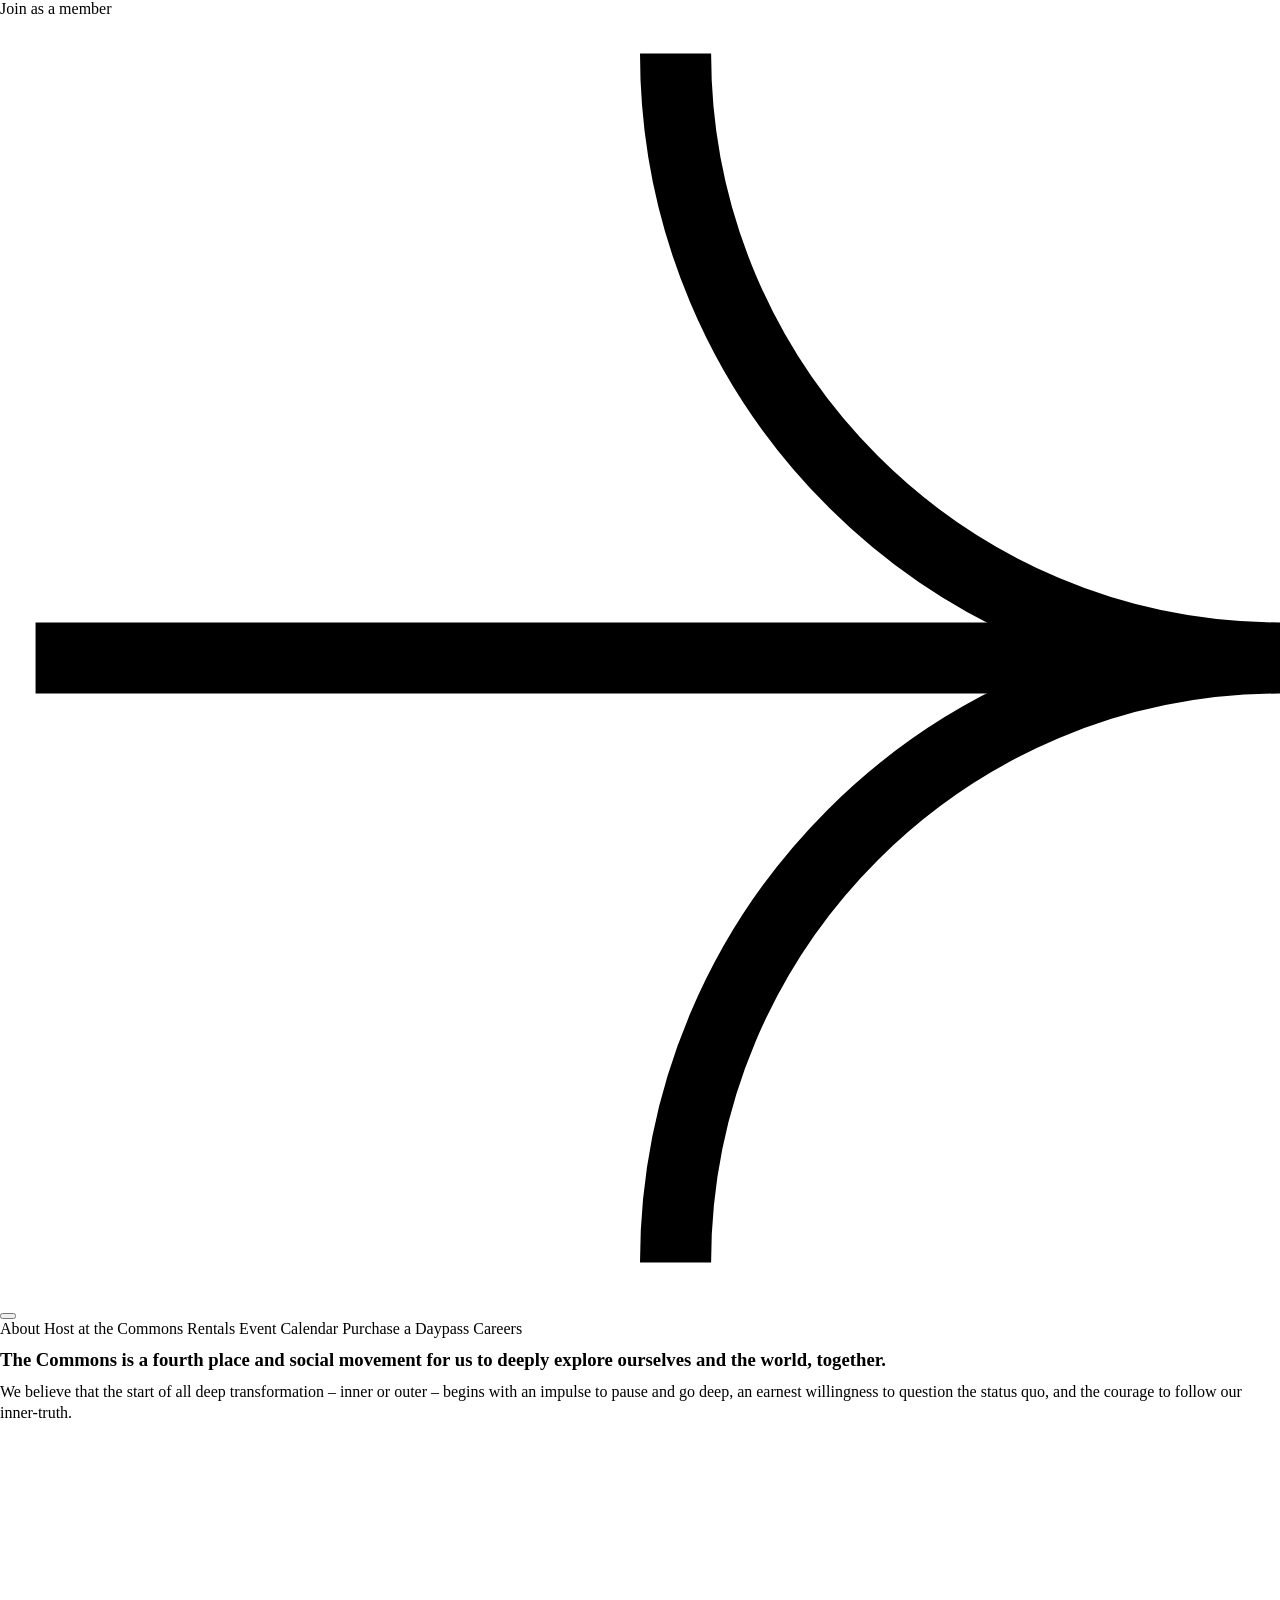
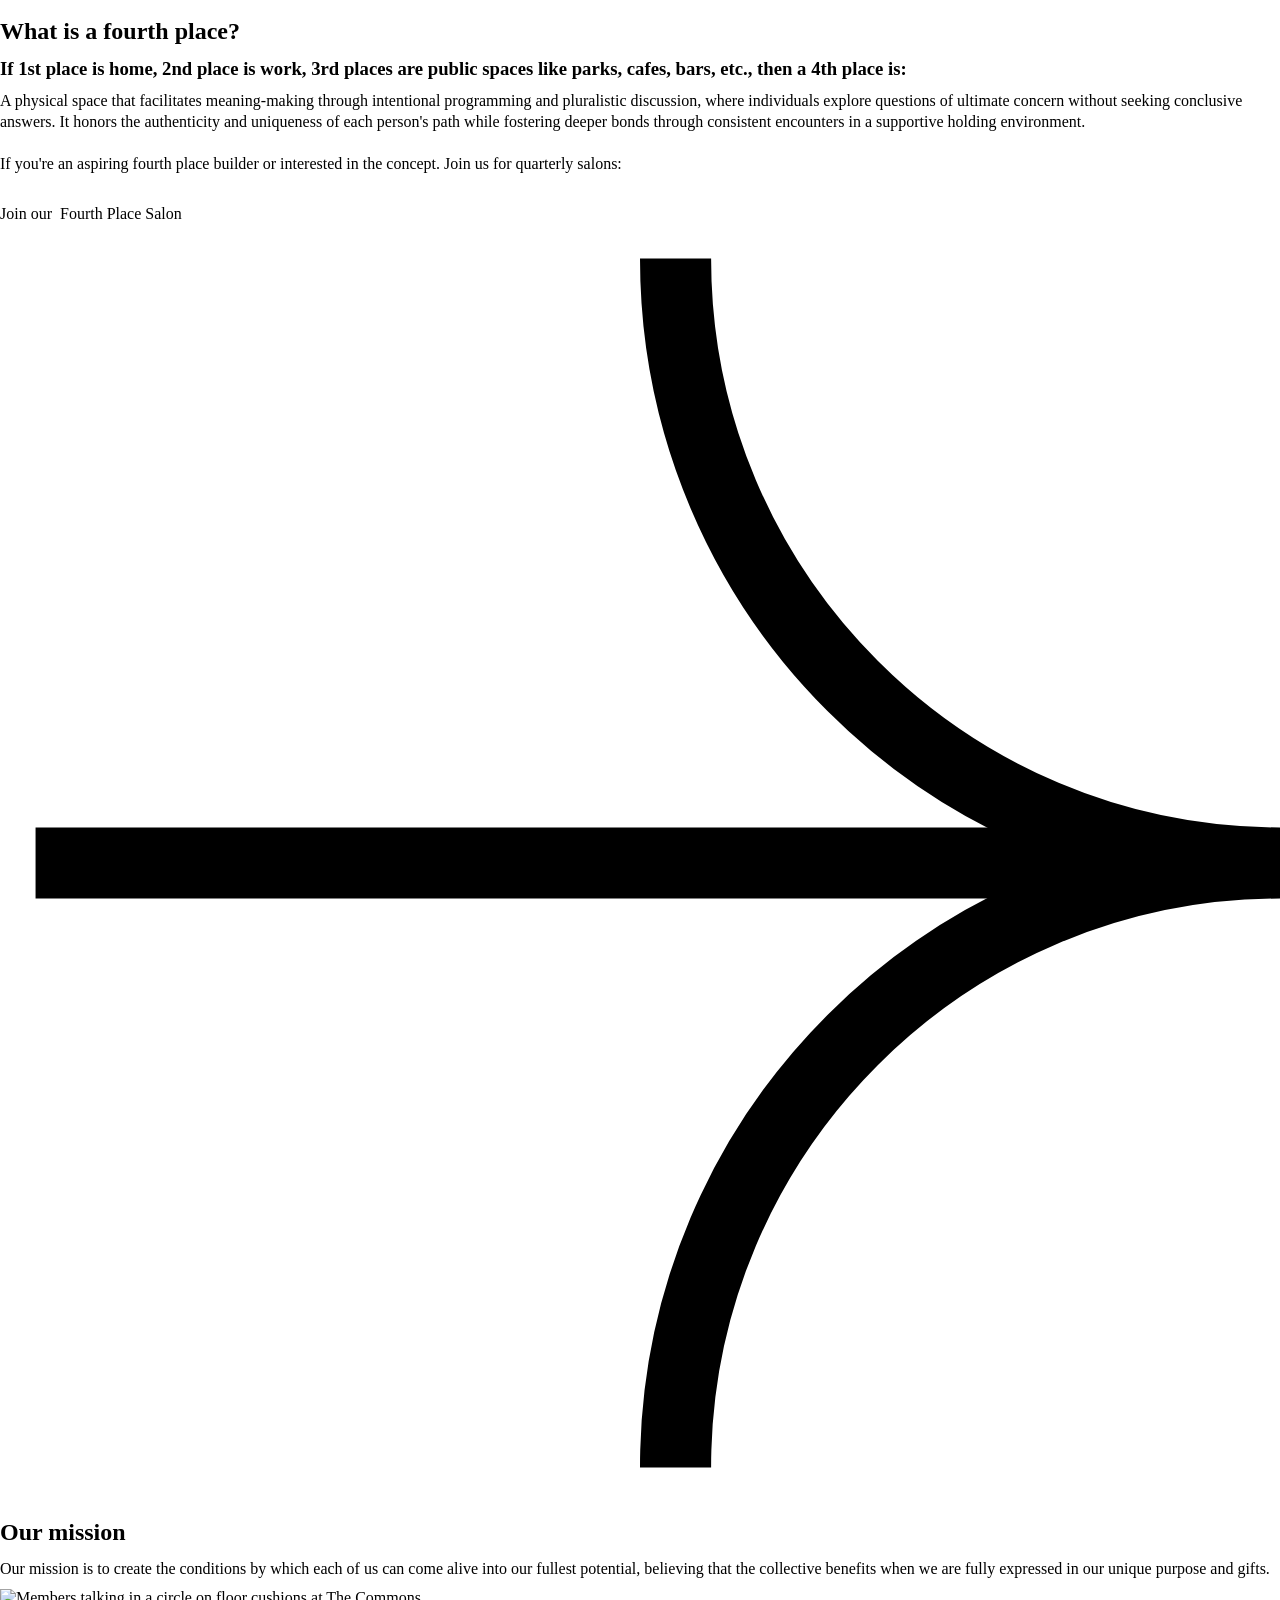
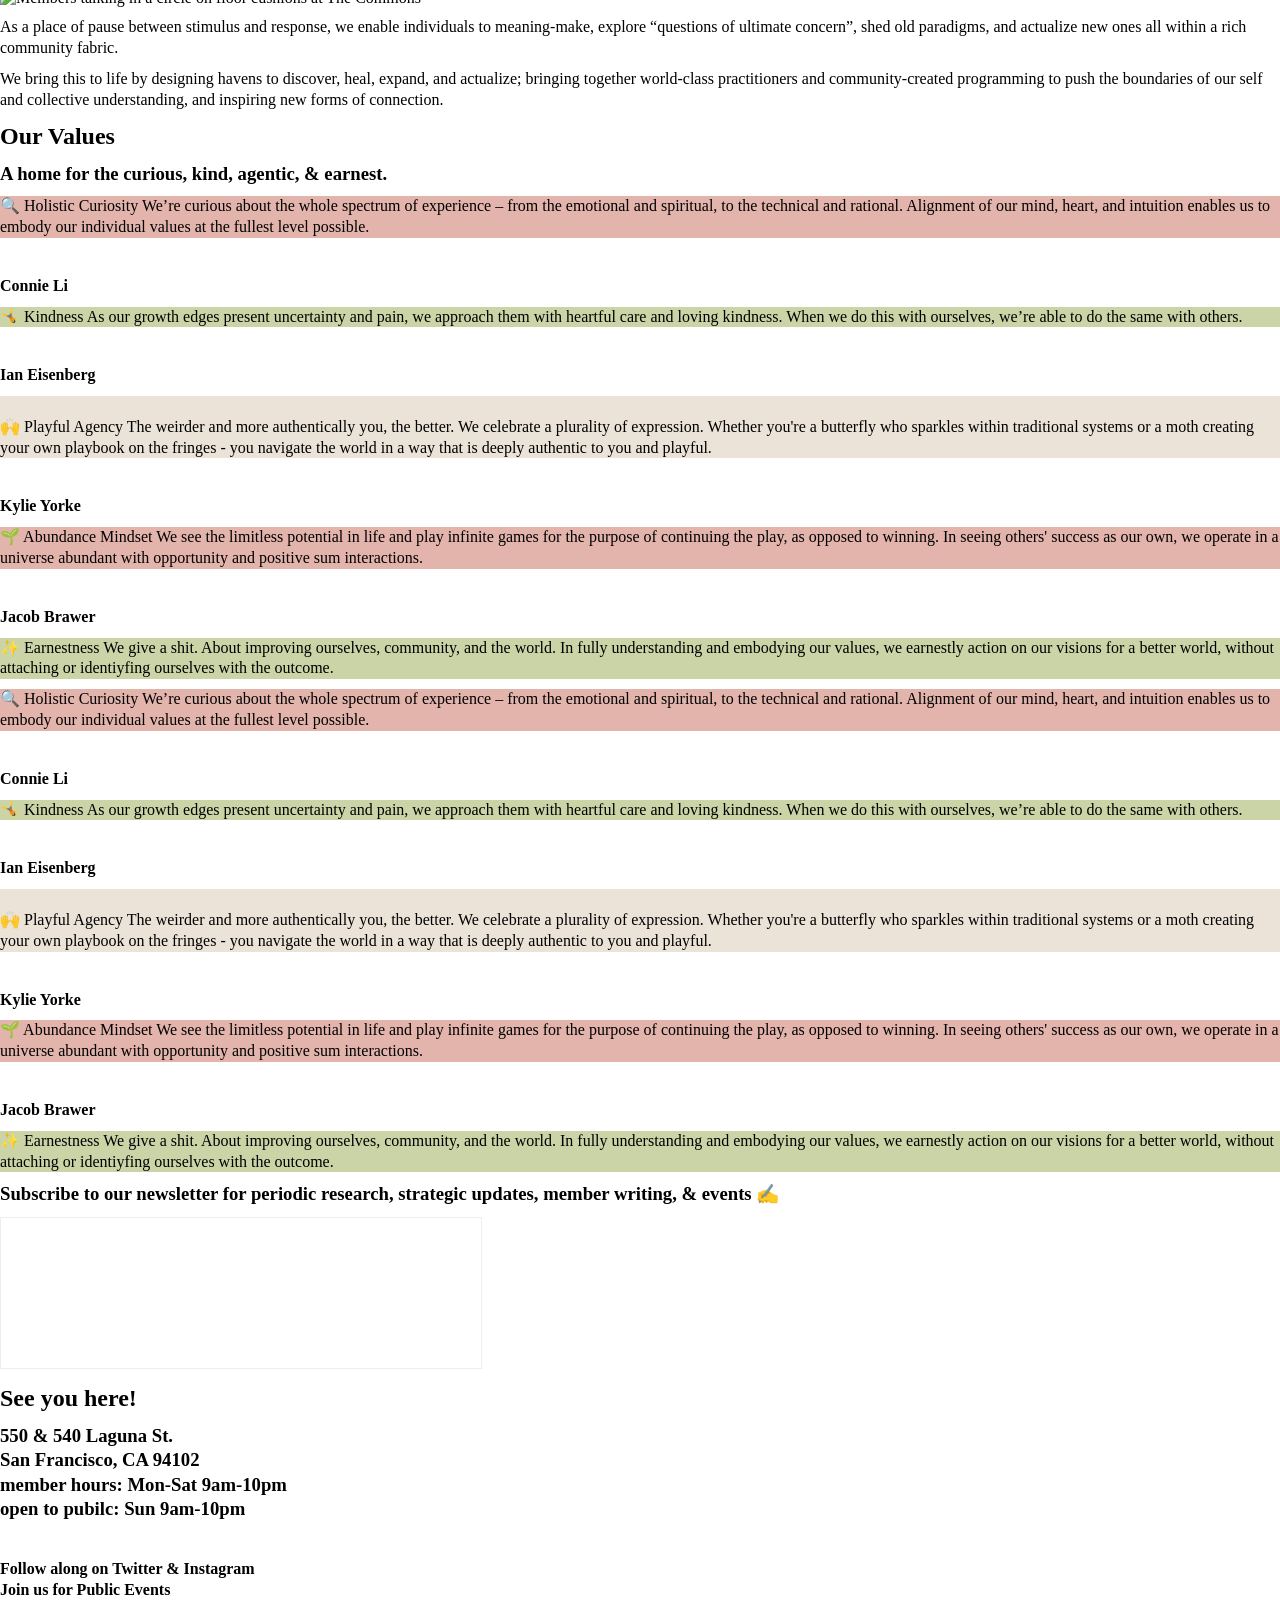
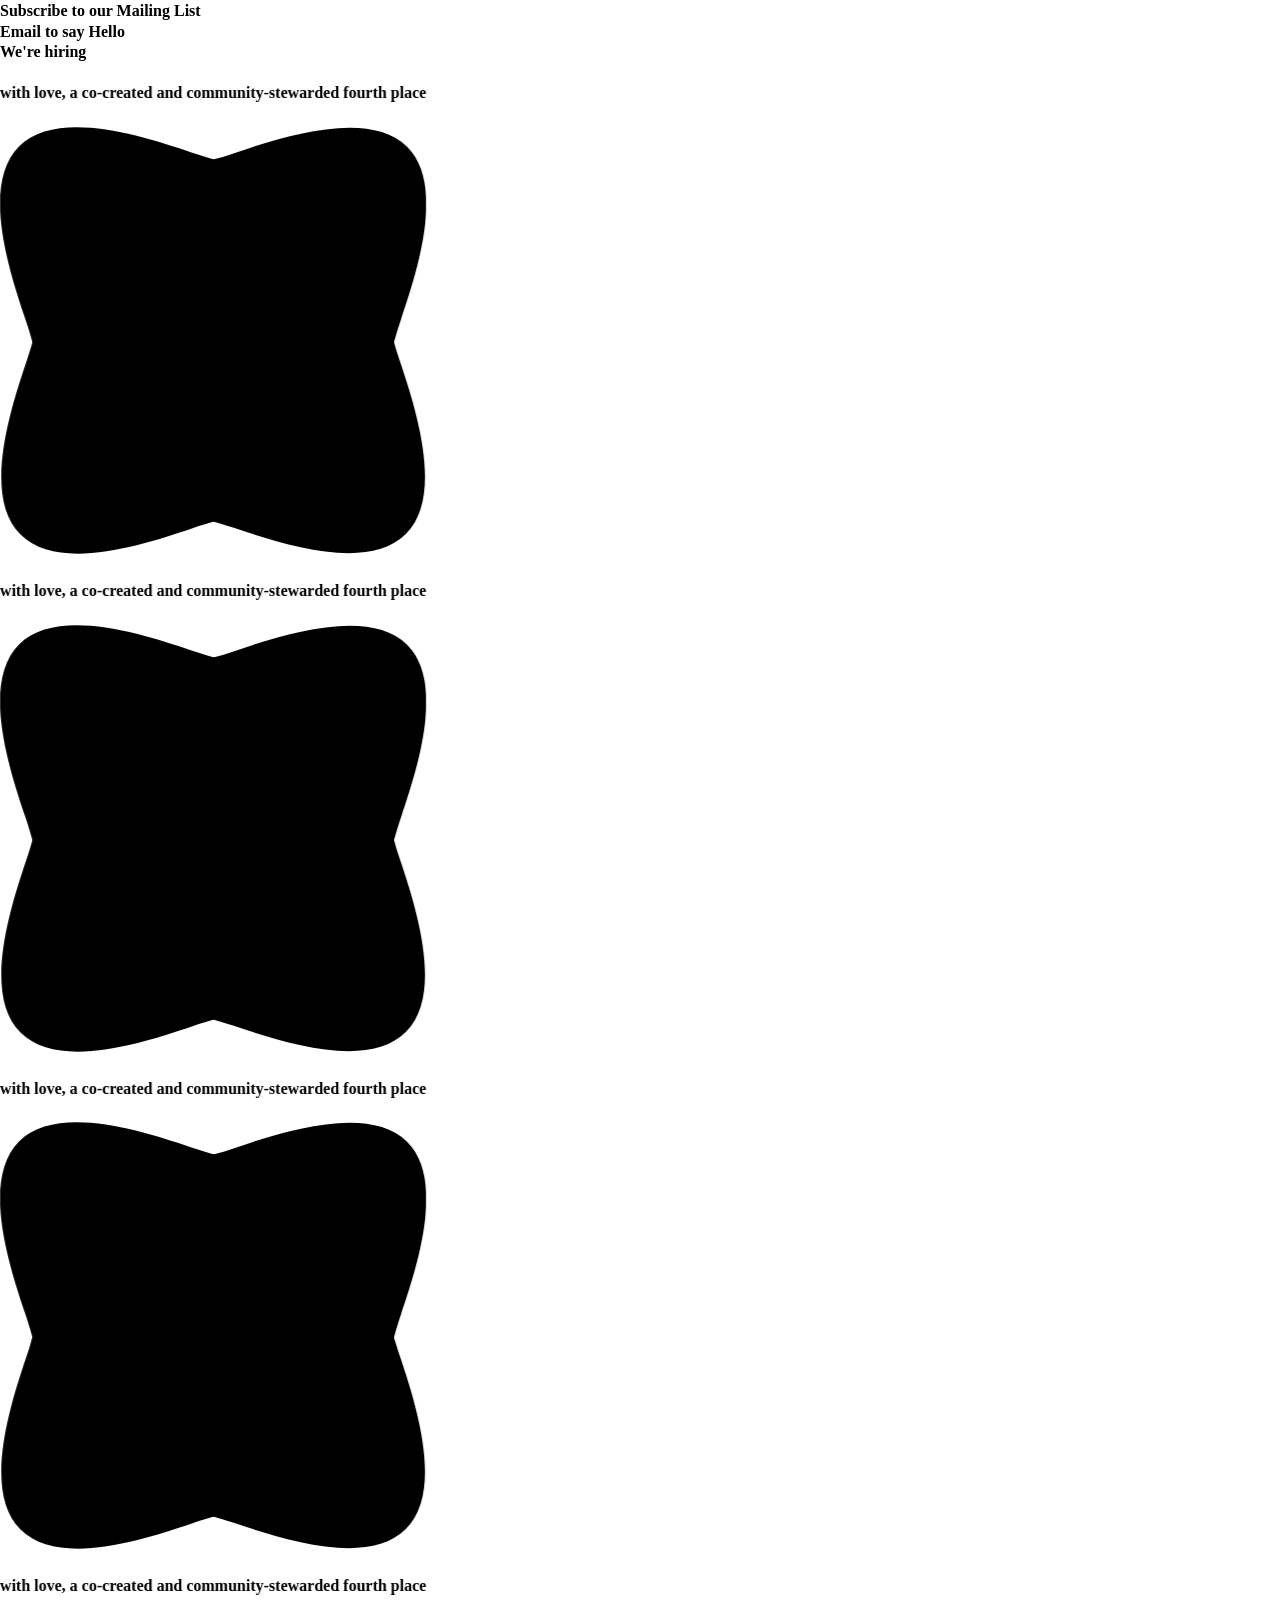
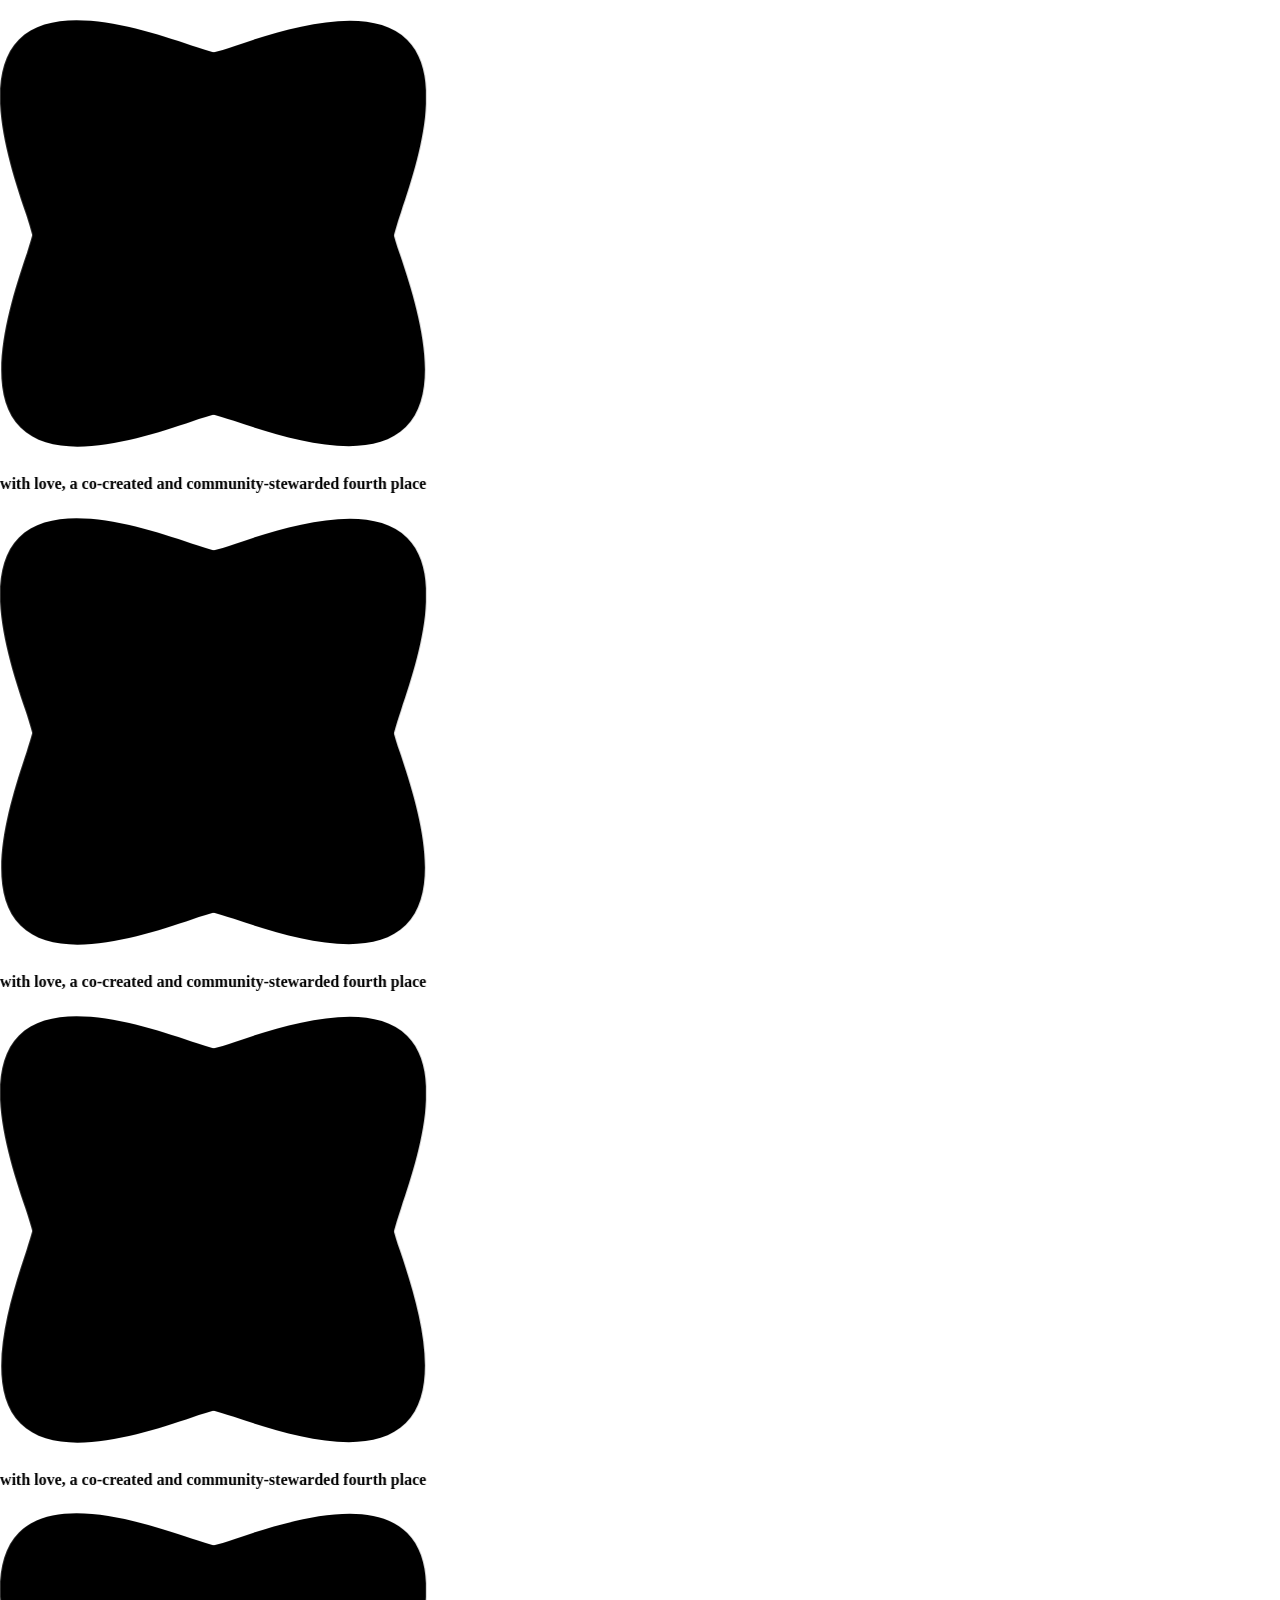
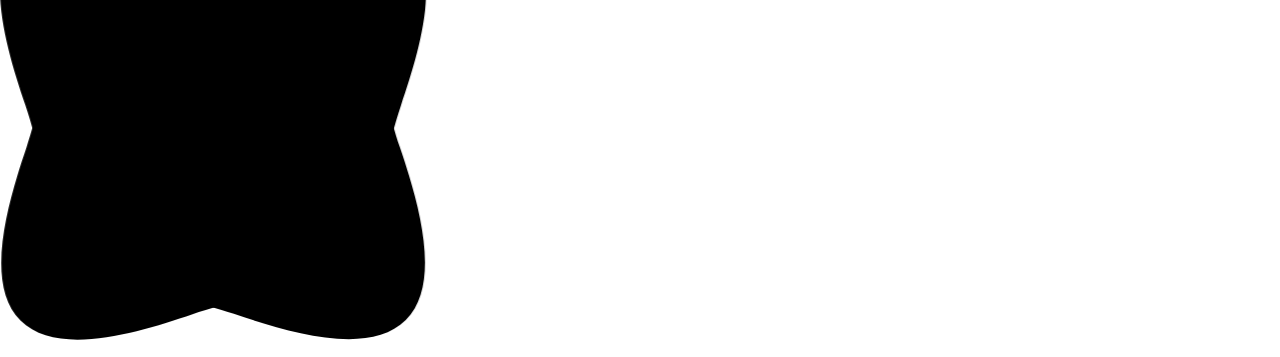
==== commit 6bf2d168: "About: fourth-place photo fills its column; mission lead spans the module with a photo Co-Authored-B" ====
--- a/public/about/index.html
+++ b/public/about/index.html
@@ -50,7 +50,7 @@
 </header><div class="flex-about-thespace"><div id="w-node-f47bfc58-4221-3773-a80a-3232936d96a2-02b2ab54" class="warp-about-the-space"><div data-w-id="f47bfc58-4221-3773-a80a-3232936d96a3" data-is-ix2-target="1" class="lottie-small-top-title" data-animation-type="lottie" data-src="/assets/62c7cb8bd6653ed3748de8e3_409974601-ic-02.json" data-loop="0" data-direction="1" data-autoplay="0" data-renderer="svg" data-default-duration="5.041666666666667" data-duration="0" data-loading="eager"></div><div><div class="subtitle-thespace"><h3 class="ogg">The Commons is a fourth place and social movement for us to deeply explore ourselves and the world, together. <br/></h3><p class="paragraph-22">We believe that the start of all deep transformation – inner or outer – begins with an impulse to pause and go deep, an earnest willingness to question the status quo, and the courage to follow our inner-truth.</p></div></div></div><div class="vide-container-2"><div data-poster-url="/assets/62bf713af44e651aa7797a24-6695abbd920c8855636f695e_copy-8381dd90-fad0-425b-a7e1-d7210b522a65_GpOTsche-poster-00001.jpg" data-video-urls="/assets/62bf713af44e651aa7797a24-6695abbd920c8855636f695e_copy-8381dd90-fad0-425b-a7e1-d7210b522a65_GpOTsche-transcode.webm" data-autoplay="true" data-loop="true" data-wf-ignore="true" class="about-video w-background-video w-background-video-atom"><video id="f47bfc58-4221-3773-a80a-3232936d96b9-video" autoplay="" loop="" style="background-image:url(&quot;/assets/62bf713af44e651aa7797a24-6695abbd920c8855636f695e_copy-8381dd90-fad0-425b-a7e1-d7210b522a65_GpOTsche-poster-00001.jpg&quot;)" muted="" playsinline="" data-wf-ignore="true" data-object-fit="cover"><source src="/assets/62bf713af44e651aa7797a24-6695abbd920c8855636f695e_copy-8381dd90-fad0-425b-a7e1-d7210b522a65_GpOTsche-transcode.webm" data-wf-ignore="true"/></video></div></div></div><div class="flex-about-thespace"><div><img src="/assets/669ad6d0eb29c99f7d003889_Screenshot-2024-07-19-at-2.12.40-PM.png" loading="lazy" width="482" sizes="(max-width: 767px) 100vw, 482px" alt="" srcset="/assets/669ad6d0eb29c99f7d003889_Screenshot-2024-07-19-at-2.12.40-PM-p-500.png 500w, /assets/669ad6d0eb29c99f7d003889_Screenshot-2024-07-19-at-2.12.40-PM-p-800.png 800w, /assets/669ad6d0eb29c99f7d003889_Screenshot-2024-07-19-at-2.12.40-PM.png 900w" class="image-18"/></div><div id="w-node-c2a14731-d50a-b4aa-a676-172c15c2522c-02b2ab54" class="warp-about-the-space"><div data-w-id="c2a14731-d50a-b4aa-a676-172c15c2522d" data-is-ix2-target="1" class="lottie-small-top-title" data-animation-type="lottie" data-src="/assets/62c7cb8bd6653ed3748de8e3_409974601-ic-02.json" data-loop="0" data-direction="1" data-autoplay="0" data-renderer="svg" data-default-duration="5.041666666666667" data-duration="0" data-loading="eager"></div><h2 class="heading">What is a fourth place? </h2><div><div class="subtitle-thespace"><h3 class="ogg-1">If 1st place is home, 2nd place is work, 3rd places are public spaces like parks, cafes, bars, etc., then a 4th place is:<br/></h3><p class="paragraph-22">A physical space that facilitates meaning-making through intentional programming and pluralistic discussion, where individuals explore questions of ultimate concern without seeking conclusive answers. It honors the authenticity and uniqueness of each person&#x27;s path while fostering deeper bonds through consistent encounters in a supportive holding environment.<br/><br/>If you&#x27;re an aspiring fourth place builder or interested in the concept. Join us for quarterly salons: <br/>‍<br/></p><div class="wrap-button"><a Bo="" href="https://airtable.com/appvRKMlVksCwyV2W/pagDU7i7TjHN4K2M8/form" target="_blank" class="button w-inline-block"><div>Join our  <span class="span-ogg">Fourth Place Salon</span></div><div class="icon-arrow w-embed"><svg  viewBox="0 0 18 18" fill="none" xmlns="http://www.w3.org/2000/svg">
 <line x1="0.5" y1="9" x2="15.5" y2="9" stroke="currentcolor"/>
 <path d="M9.5 0.5C9.5 5.19442 13.3056 9 18 9C13.3056 9 9.5 12.8056 9.5 17.5" stroke="currentcolor"/>
-</svg></div></a></div></div></div></div></div><section class="about-mission"><div class="about-mission-inner"><h2 class="heading">Our mission</h2><p class="about-mission-lead">Our mission is to create the conditions by which each of us can come alive into our fullest potential, believing that the collective benefits when we are fully expressed in our unique purpose and gifts.</p><div class="about-mission-cols"><p class="paragraph-22">As a place of pause between stimulus and response, we enable individuals to meaning-make, explore “questions of ultimate concern”, shed old paradigms, and actualize new ones all within a rich community fabric.</p><p class="paragraph-22">We bring this to life by designing havens to discover, heal, expand, and actualize; bringing together world-class practitioners and community-created programming to push the boundaries of our self and collective understanding, and inspiring new forms of connection.</p></div></div></section><div class="page-section"></div><div class="flex-testimonials"><div class="testimonial-header"><div data-w-id="7047d057-3b66-e03a-db8e-da15f18de3cd" data-is-ix2-target="1" class="lottie-small-top-title" data-animation-type="lottie" data-src="/assets/62c7cb8bd6653ed3748de8e3_409974601-ic-02.json" data-loop="0" data-direction="1" data-autoplay="0" data-renderer="svg" data-default-duration="5.041666666666667" data-duration="0" data-loading="eager"></div><div class="annotation-container"><h2 class="heading left-align inline-block">Our Values</h2></div><div><div class="subtitle-thespace"><h3 class="ogg no-margin">A home for the curious, kind, agentic, &amp; earnest.<br/></h3></div></div></div><div class="vals-marquee" aria-label="Our values"><div class="vals-track"><div class="testimonial-card"><div class="text-testimonial"><div class="spacer"></div><p class="testimonial-text"><span class="large-testimonial">🔍 Holistic Curiosity </span>We’re curious about the whole spectrum of experience – from the emotional and spiritual, to the technical and rational. Alignment of our mind, heart, and intuition enables us to embody our individual values at the fullest level possible.</p><div class="spacer"></div></div></div><div class="testimonial-card testimonial-card-high"><div class="image-testimonial"><img src="/assets/669ad0da550ab7c2b3f60b57_Screenshot-2024-07-19-at-1.47.13-PM.png" loading="lazy" sizes="(max-width: 892px) 100vw, 892px" srcset="/assets/669ad0da550ab7c2b3f60b57_Screenshot-2024-07-19-at-1.47.13-PM-p-500.png 500w, /assets/669ad0da550ab7c2b3f60b57_Screenshot-2024-07-19-at-1.47.13-PM-p-800.png 800w, /assets/669ad0da550ab7c2b3f60b57_Screenshot-2024-07-19-at-1.47.13-PM.png 892w" alt="" class="testimonial-image"/><p class="testimonial-author testimonial-on-image"><strong>Connie Li</strong></p></div></div><div class="testimonial-card"><div class="text-testimonial"><div class="spacer"></div><p class="testimonial-text"><span class="large-testimonial">🤸 Kindness </span>As our growth edges present uncertainty and pain, we approach them with heartful care and loving kindness. When we do this with ourselves, we’re able to do the same with others.</p><div class="spacer"></div></div></div><div class="testimonial-card testimonial-card-high"><div class="image-testimonial"><img src="/assets/66960838d19374247a480eeb_83C39BC3-B1E1-412C-B2C5-846D9A41D807.JPG" loading="lazy" sizes="(max-width: 3024px) 100vw, 3024px" srcset="/assets/66960838d19374247a480eeb_83C39BC3-B1E1-412C-B2C5-846D9A41D807-p-500.jpg 500w, /assets/66960838d19374247a480eeb_83C39BC3-B1E1-412C-B2C5-846D9A41D807-p-800.jpg 800w, /assets/66960838d19374247a480eeb_83C39BC3-B1E1-412C-B2C5-846D9A41D807-p-1080.jpg 1080w, /assets/66960838d19374247a480eeb_83C39BC3-B1E1-412C-B2C5-846D9A41D807-p-1600.jpg 1600w, /assets/66960838d19374247a480eeb_83C39BC3-B1E1-412C-B2C5-846D9A41D807-p-2000.jpg 2000w, /assets/66960838d19374247a480eeb_83C39BC3-B1E1-412C-B2C5-846D9A41D807-p-2600.jpg 2600w, /assets/66960838d19374247a480eeb_83C39BC3-B1E1-412C-B2C5-846D9A41D807.JPG 3024w" alt="" class="testimonial-image"/><p class="testimonial-author testimonial-on-image"><strong>Ian Eisenberg</strong></p></div></div><div class="testimonial-card"><div class="text-testimonial"><div class="spacer"></div><p class="testimonial-text"><span class="large-testimonial"><br/>🙌 Playful Agency </span>The weirder and more authentically you, the better. We celebrate a plurality of expression. Whether you&#x27;re a butterfly who sparkles within traditional systems or a moth creating your own playbook on the fringes - you navigate the world in a way that is deeply authentic to you and playful. </p><div class="spacer"></div></div></div><div class="testimonial-card testimonial-card-high"><div class="image-testimonial"><img src="/assets/669ad131836df34d6a4d8c12_62BA7A56-9DB6-4C73-BF7D-79E5C3FEBFDC.JPG" loading="lazy" sizes="(max-width: 2977px) 100vw, 2977px" srcset="/assets/669ad131836df34d6a4d8c12_62BA7A56-9DB6-4C73-BF7D-79E5C3FEBFDC-p-500.jpg 500w, /assets/669ad131836df34d6a4d8c12_62BA7A56-9DB6-4C73-BF7D-79E5C3FEBFDC-p-800.jpg 800w, /assets/669ad131836df34d6a4d8c12_62BA7A56-9DB6-4C73-BF7D-79E5C3FEBFDC-p-1080.jpg 1080w, /assets/669ad131836df34d6a4d8c12_62BA7A56-9DB6-4C73-BF7D-79E5C3FEBFDC-p-1600.jpg 1600w, /assets/669ad131836df34d6a4d8c12_62BA7A56-9DB6-4C73-BF7D-79E5C3FEBFDC-p-2000.jpg 2000w, /assets/669ad131836df34d6a4d8c12_62BA7A56-9DB6-4C73-BF7D-79E5C3FEBFDC-p-2600.jpg 2600w, /assets/669ad131836df34d6a4d8c12_62BA7A56-9DB6-4C73-BF7D-79E5C3FEBFDC.JPG 2977w" alt="" class="testimonial-image"/><p class="testimonial-author testimonial-on-image"><strong>Kylie Yorke</strong><br/></p></div></div><div class="testimonial-card"><div class="text-testimonial"><div class="spacer"></div><p class="testimonial-text"><span class="large-testimonial">🌱 Abundance Mindset </span>We see the limitless potential in life and play infinite games for the purpose of continuing the play, as opposed to winning. In seeing others&#x27; success as our own, we operate in a universe abundant with opportunity and positive sum interactions. </p><div class="spacer"></div></div></div><div class="testimonial-card testimonial-card-high"><div class="image-testimonial"><img src="/assets/669607759dcfb253e2731b52_C4FFEB41-4408-488C-B66F-F52AE86E9BA0.avif" loading="lazy" sizes="(max-width: 1440px) 100vw, 1440px" srcset="/assets/669607759dcfb253e2731b52_C4FFEB41-4408-488C-B66F-F52AE86E9BA0-p-500.avif 500w, /assets/669607759dcfb253e2731b52_C4FFEB41-4408-488C-B66F-F52AE86E9BA0-p-800.avif 800w, /assets/669607759dcfb253e2731b52_C4FFEB41-4408-488C-B66F-F52AE86E9BA0-p-1080.avif 1080w, /assets/669607759dcfb253e2731b52_C4FFEB41-4408-488C-B66F-F52AE86E9BA0.avif 1440w" alt="" class="testimonial-image"/><p class="testimonial-author testimonial-on-image"><strong>Jacob Brawer</strong><br/></p></div></div><div class="testimonial-card"><div class="text-testimonial"><div class="spacer"></div><p class="testimonial-text"><span class="large-testimonial">✨ Earnestness </span>We give a shit. About improving ourselves, community, and the world. In fully understanding and embodying our values, we earnestly action on our visions for a better world, without attaching or identiyfing ourselves with the outcome.</p><div class="spacer"></div></div></div><div class="testimonial-card"><div class="text-testimonial"><div class="spacer"></div><p class="testimonial-text"><span class="large-testimonial">🔍 Holistic Curiosity </span>We’re curious about the whole spectrum of experience – from the emotional and spiritual, to the technical and rational. Alignment of our mind, heart, and intuition enables us to embody our individual values at the fullest level possible.</p><div class="spacer"></div></div></div><div class="testimonial-card testimonial-card-high"><div class="image-testimonial"><img src="/assets/669ad0da550ab7c2b3f60b57_Screenshot-2024-07-19-at-1.47.13-PM.png" loading="lazy" sizes="(max-width: 892px) 100vw, 892px" srcset="/assets/669ad0da550ab7c2b3f60b57_Screenshot-2024-07-19-at-1.47.13-PM-p-500.png 500w, /assets/669ad0da550ab7c2b3f60b57_Screenshot-2024-07-19-at-1.47.13-PM-p-800.png 800w, /assets/669ad0da550ab7c2b3f60b57_Screenshot-2024-07-19-at-1.47.13-PM.png 892w" alt="" class="testimonial-image"/><p class="testimonial-author testimonial-on-image"><strong>Connie Li</strong></p></div></div><div class="testimonial-card"><div class="text-testimonial"><div class="spacer"></div><p class="testimonial-text"><span class="large-testimonial">🤸 Kindness </span>As our growth edges present uncertainty and pain, we approach them with heartful care and loving kindness. When we do this with ourselves, we’re able to do the same with others.</p><div class="spacer"></div></div></div><div class="testimonial-card testimonial-card-high"><div class="image-testimonial"><img src="/assets/66960838d19374247a480eeb_83C39BC3-B1E1-412C-B2C5-846D9A41D807.JPG" loading="lazy" sizes="(max-width: 3024px) 100vw, 3024px" srcset="/assets/66960838d19374247a480eeb_83C39BC3-B1E1-412C-B2C5-846D9A41D807-p-500.jpg 500w, /assets/66960838d19374247a480eeb_83C39BC3-B1E1-412C-B2C5-846D9A41D807-p-800.jpg 800w, /assets/66960838d19374247a480eeb_83C39BC3-B1E1-412C-B2C5-846D9A41D807-p-1080.jpg 1080w, /assets/66960838d19374247a480eeb_83C39BC3-B1E1-412C-B2C5-846D9A41D807-p-1600.jpg 1600w, /assets/66960838d19374247a480eeb_83C39BC3-B1E1-412C-B2C5-846D9A41D807-p-2000.jpg 2000w, /assets/66960838d19374247a480eeb_83C39BC3-B1E1-412C-B2C5-846D9A41D807-p-2600.jpg 2600w, /assets/66960838d19374247a480eeb_83C39BC3-B1E1-412C-B2C5-846D9A41D807.JPG 3024w" alt="" class="testimonial-image"/><p class="testimonial-author testimonial-on-image"><strong>Ian Eisenberg</strong></p></div></div><div class="testimonial-card"><div class="text-testimonial"><div class="spacer"></div><p class="testimonial-text"><span class="large-testimonial"><br/>🙌 Playful Agency </span>The weirder and more authentically you, the better. We celebrate a plurality of expression. Whether you&#x27;re a butterfly who sparkles within traditional systems or a moth creating your own playbook on the fringes - you navigate the world in a way that is deeply authentic to you and playful. </p><div class="spacer"></div></div></div><div class="testimonial-card testimonial-card-high"><div class="image-testimonial"><img src="/assets/669ad131836df34d6a4d8c12_62BA7A56-9DB6-4C73-BF7D-79E5C3FEBFDC.JPG" loading="lazy" sizes="(max-width: 2977px) 100vw, 2977px" srcset="/assets/669ad131836df34d6a4d8c12_62BA7A56-9DB6-4C73-BF7D-79E5C3FEBFDC-p-500.jpg 500w, /assets/669ad131836df34d6a4d8c12_62BA7A56-9DB6-4C73-BF7D-79E5C3FEBFDC-p-800.jpg 800w, /assets/669ad131836df34d6a4d8c12_62BA7A56-9DB6-4C73-BF7D-79E5C3FEBFDC-p-1080.jpg 1080w, /assets/669ad131836df34d6a4d8c12_62BA7A56-9DB6-4C73-BF7D-79E5C3FEBFDC-p-1600.jpg 1600w, /assets/669ad131836df34d6a4d8c12_62BA7A56-9DB6-4C73-BF7D-79E5C3FEBFDC-p-2000.jpg 2000w, /assets/669ad131836df34d6a4d8c12_62BA7A56-9DB6-4C73-BF7D-79E5C3FEBFDC-p-2600.jpg 2600w, /assets/669ad131836df34d6a4d8c12_62BA7A56-9DB6-4C73-BF7D-79E5C3FEBFDC.JPG 2977w" alt="" class="testimonial-image"/><p class="testimonial-author testimonial-on-image"><strong>Kylie Yorke</strong><br/></p></div></div><div class="testimonial-card"><div class="text-testimonial"><div class="spacer"></div><p class="testimonial-text"><span class="large-testimonial">🌱 Abundance Mindset </span>We see the limitless potential in life and play infinite games for the purpose of continuing the play, as opposed to winning. In seeing others&#x27; success as our own, we operate in a universe abundant with opportunity and positive sum interactions. </p><div class="spacer"></div></div></div><div class="testimonial-card testimonial-card-high"><div class="image-testimonial"><img src="/assets/669607759dcfb253e2731b52_C4FFEB41-4408-488C-B66F-F52AE86E9BA0.avif" loading="lazy" sizes="(max-width: 1440px) 100vw, 1440px" srcset="/assets/669607759dcfb253e2731b52_C4FFEB41-4408-488C-B66F-F52AE86E9BA0-p-500.avif 500w, /assets/669607759dcfb253e2731b52_C4FFEB41-4408-488C-B66F-F52AE86E9BA0-p-800.avif 800w, /assets/669607759dcfb253e2731b52_C4FFEB41-4408-488C-B66F-F52AE86E9BA0-p-1080.avif 1080w, /assets/669607759dcfb253e2731b52_C4FFEB41-4408-488C-B66F-F52AE86E9BA0.avif 1440w" alt="" class="testimonial-image"/><p class="testimonial-author testimonial-on-image"><strong>Jacob Brawer</strong><br/></p></div></div><div class="testimonial-card"><div class="text-testimonial"><div class="spacer"></div><p class="testimonial-text"><span class="large-testimonial">✨ Earnestness </span>We give a shit. About improving ourselves, community, and the world. In fully understanding and embodying our values, we earnestly action on our visions for a better world, without attaching or identiyfing ourselves with the outcome.</p><div class="spacer"></div></div></div></div></div><div class="w-embed w-script"><script>
+</svg></div></a></div></div></div></div></div><section class="about-mission"><div class="about-mission-inner"><h2 class="heading">Our mission</h2><p class="about-mission-lead">Our mission is to create the conditions by which each of us can come alive into our fullest potential, believing that the collective benefits when we are fully expressed in our unique purpose and gifts.</p><div class="about-mission-row"><img class="about-mission-photo" src="/assets/events-circle-gathering.webp" alt="Members talking in a circle on floor cushions at The Commons" loading="lazy"><div class="about-mission-cols"><p class="paragraph-22">As a place of pause between stimulus and response, we enable individuals to meaning-make, explore “questions of ultimate concern”, shed old paradigms, and actualize new ones all within a rich community fabric.</p><p class="paragraph-22">We bring this to life by designing havens to discover, heal, expand, and actualize; bringing together world-class practitioners and community-created programming to push the boundaries of our self and collective understanding, and inspiring new forms of connection.</p></div></div></div></section><div class="page-section"></div><div class="flex-testimonials"><div class="testimonial-header"><div data-w-id="7047d057-3b66-e03a-db8e-da15f18de3cd" data-is-ix2-target="1" class="lottie-small-top-title" data-animation-type="lottie" data-src="/assets/62c7cb8bd6653ed3748de8e3_409974601-ic-02.json" data-loop="0" data-direction="1" data-autoplay="0" data-renderer="svg" data-default-duration="5.041666666666667" data-duration="0" data-loading="eager"></div><div class="annotation-container"><h2 class="heading left-align inline-block">Our Values</h2></div><div><div class="subtitle-thespace"><h3 class="ogg no-margin">A home for the curious, kind, agentic, &amp; earnest.<br/></h3></div></div></div><div class="vals-marquee" aria-label="Our values"><div class="vals-track"><div class="testimonial-card"><div class="text-testimonial"><div class="spacer"></div><p class="testimonial-text"><span class="large-testimonial">🔍 Holistic Curiosity </span>We’re curious about the whole spectrum of experience – from the emotional and spiritual, to the technical and rational. Alignment of our mind, heart, and intuition enables us to embody our individual values at the fullest level possible.</p><div class="spacer"></div></div></div><div class="testimonial-card testimonial-card-high"><div class="image-testimonial"><img src="/assets/669ad0da550ab7c2b3f60b57_Screenshot-2024-07-19-at-1.47.13-PM.png" loading="lazy" sizes="(max-width: 892px) 100vw, 892px" srcset="/assets/669ad0da550ab7c2b3f60b57_Screenshot-2024-07-19-at-1.47.13-PM-p-500.png 500w, /assets/669ad0da550ab7c2b3f60b57_Screenshot-2024-07-19-at-1.47.13-PM-p-800.png 800w, /assets/669ad0da550ab7c2b3f60b57_Screenshot-2024-07-19-at-1.47.13-PM.png 892w" alt="" class="testimonial-image"/><p class="testimonial-author testimonial-on-image"><strong>Connie Li</strong></p></div></div><div class="testimonial-card"><div class="text-testimonial"><div class="spacer"></div><p class="testimonial-text"><span class="large-testimonial">🤸 Kindness </span>As our growth edges present uncertainty and pain, we approach them with heartful care and loving kindness. When we do this with ourselves, we’re able to do the same with others.</p><div class="spacer"></div></div></div><div class="testimonial-card testimonial-card-high"><div class="image-testimonial"><img src="/assets/66960838d19374247a480eeb_83C39BC3-B1E1-412C-B2C5-846D9A41D807.JPG" loading="lazy" sizes="(max-width: 3024px) 100vw, 3024px" srcset="/assets/66960838d19374247a480eeb_83C39BC3-B1E1-412C-B2C5-846D9A41D807-p-500.jpg 500w, /assets/66960838d19374247a480eeb_83C39BC3-B1E1-412C-B2C5-846D9A41D807-p-800.jpg 800w, /assets/66960838d19374247a480eeb_83C39BC3-B1E1-412C-B2C5-846D9A41D807-p-1080.jpg 1080w, /assets/66960838d19374247a480eeb_83C39BC3-B1E1-412C-B2C5-846D9A41D807-p-1600.jpg 1600w, /assets/66960838d19374247a480eeb_83C39BC3-B1E1-412C-B2C5-846D9A41D807-p-2000.jpg 2000w, /assets/66960838d19374247a480eeb_83C39BC3-B1E1-412C-B2C5-846D9A41D807-p-2600.jpg 2600w, /assets/66960838d19374247a480eeb_83C39BC3-B1E1-412C-B2C5-846D9A41D807.JPG 3024w" alt="" class="testimonial-image"/><p class="testimonial-author testimonial-on-image"><strong>Ian Eisenberg</strong></p></div></div><div class="testimonial-card"><div class="text-testimonial"><div class="spacer"></div><p class="testimonial-text"><span class="large-testimonial"><br/>🙌 Playful Agency </span>The weirder and more authentically you, the better. We celebrate a plurality of expression. Whether you&#x27;re a butterfly who sparkles within traditional systems or a moth creating your own playbook on the fringes - you navigate the world in a way that is deeply authentic to you and playful. </p><div class="spacer"></div></div></div><div class="testimonial-card testimonial-card-high"><div class="image-testimonial"><img src="/assets/669ad131836df34d6a4d8c12_62BA7A56-9DB6-4C73-BF7D-79E5C3FEBFDC.JPG" loading="lazy" sizes="(max-width: 2977px) 100vw, 2977px" srcset="/assets/669ad131836df34d6a4d8c12_62BA7A56-9DB6-4C73-BF7D-79E5C3FEBFDC-p-500.jpg 500w, /assets/669ad131836df34d6a4d8c12_62BA7A56-9DB6-4C73-BF7D-79E5C3FEBFDC-p-800.jpg 800w, /assets/669ad131836df34d6a4d8c12_62BA7A56-9DB6-4C73-BF7D-79E5C3FEBFDC-p-1080.jpg 1080w, /assets/669ad131836df34d6a4d8c12_62BA7A56-9DB6-4C73-BF7D-79E5C3FEBFDC-p-1600.jpg 1600w, /assets/669ad131836df34d6a4d8c12_62BA7A56-9DB6-4C73-BF7D-79E5C3FEBFDC-p-2000.jpg 2000w, /assets/669ad131836df34d6a4d8c12_62BA7A56-9DB6-4C73-BF7D-79E5C3FEBFDC-p-2600.jpg 2600w, /assets/669ad131836df34d6a4d8c12_62BA7A56-9DB6-4C73-BF7D-79E5C3FEBFDC.JPG 2977w" alt="" class="testimonial-image"/><p class="testimonial-author testimonial-on-image"><strong>Kylie Yorke</strong><br/></p></div></div><div class="testimonial-card"><div class="text-testimonial"><div class="spacer"></div><p class="testimonial-text"><span class="large-testimonial">🌱 Abundance Mindset </span>We see the limitless potential in life and play infinite games for the purpose of continuing the play, as opposed to winning. In seeing others&#x27; success as our own, we operate in a universe abundant with opportunity and positive sum interactions. </p><div class="spacer"></div></div></div><div class="testimonial-card testimonial-card-high"><div class="image-testimonial"><img src="/assets/669607759dcfb253e2731b52_C4FFEB41-4408-488C-B66F-F52AE86E9BA0.avif" loading="lazy" sizes="(max-width: 1440px) 100vw, 1440px" srcset="/assets/669607759dcfb253e2731b52_C4FFEB41-4408-488C-B66F-F52AE86E9BA0-p-500.avif 500w, /assets/669607759dcfb253e2731b52_C4FFEB41-4408-488C-B66F-F52AE86E9BA0-p-800.avif 800w, /assets/669607759dcfb253e2731b52_C4FFEB41-4408-488C-B66F-F52AE86E9BA0-p-1080.avif 1080w, /assets/669607759dcfb253e2731b52_C4FFEB41-4408-488C-B66F-F52AE86E9BA0.avif 1440w" alt="" class="testimonial-image"/><p class="testimonial-author testimonial-on-image"><strong>Jacob Brawer</strong><br/></p></div></div><div class="testimonial-card"><div class="text-testimonial"><div class="spacer"></div><p class="testimonial-text"><span class="large-testimonial">✨ Earnestness </span>We give a shit. About improving ourselves, community, and the world. In fully understanding and embodying our values, we earnestly action on our visions for a better world, without attaching or identiyfing ourselves with the outcome.</p><div class="spacer"></div></div></div><div class="testimonial-card"><div class="text-testimonial"><div class="spacer"></div><p class="testimonial-text"><span class="large-testimonial">🔍 Holistic Curiosity </span>We’re curious about the whole spectrum of experience – from the emotional and spiritual, to the technical and rational. Alignment of our mind, heart, and intuition enables us to embody our individual values at the fullest level possible.</p><div class="spacer"></div></div></div><div class="testimonial-card testimonial-card-high"><div class="image-testimonial"><img src="/assets/669ad0da550ab7c2b3f60b57_Screenshot-2024-07-19-at-1.47.13-PM.png" loading="lazy" sizes="(max-width: 892px) 100vw, 892px" srcset="/assets/669ad0da550ab7c2b3f60b57_Screenshot-2024-07-19-at-1.47.13-PM-p-500.png 500w, /assets/669ad0da550ab7c2b3f60b57_Screenshot-2024-07-19-at-1.47.13-PM-p-800.png 800w, /assets/669ad0da550ab7c2b3f60b57_Screenshot-2024-07-19-at-1.47.13-PM.png 892w" alt="" class="testimonial-image"/><p class="testimonial-author testimonial-on-image"><strong>Connie Li</strong></p></div></div><div class="testimonial-card"><div class="text-testimonial"><div class="spacer"></div><p class="testimonial-text"><span class="large-testimonial">🤸 Kindness </span>As our growth edges present uncertainty and pain, we approach them with heartful care and loving kindness. When we do this with ourselves, we’re able to do the same with others.</p><div class="spacer"></div></div></div><div class="testimonial-card testimonial-card-high"><div class="image-testimonial"><img src="/assets/66960838d19374247a480eeb_83C39BC3-B1E1-412C-B2C5-846D9A41D807.JPG" loading="lazy" sizes="(max-width: 3024px) 100vw, 3024px" srcset="/assets/66960838d19374247a480eeb_83C39BC3-B1E1-412C-B2C5-846D9A41D807-p-500.jpg 500w, /assets/66960838d19374247a480eeb_83C39BC3-B1E1-412C-B2C5-846D9A41D807-p-800.jpg 800w, /assets/66960838d19374247a480eeb_83C39BC3-B1E1-412C-B2C5-846D9A41D807-p-1080.jpg 1080w, /assets/66960838d19374247a480eeb_83C39BC3-B1E1-412C-B2C5-846D9A41D807-p-1600.jpg 1600w, /assets/66960838d19374247a480eeb_83C39BC3-B1E1-412C-B2C5-846D9A41D807-p-2000.jpg 2000w, /assets/66960838d19374247a480eeb_83C39BC3-B1E1-412C-B2C5-846D9A41D807-p-2600.jpg 2600w, /assets/66960838d19374247a480eeb_83C39BC3-B1E1-412C-B2C5-846D9A41D807.JPG 3024w" alt="" class="testimonial-image"/><p class="testimonial-author testimonial-on-image"><strong>Ian Eisenberg</strong></p></div></div><div class="testimonial-card"><div class="text-testimonial"><div class="spacer"></div><p class="testimonial-text"><span class="large-testimonial"><br/>🙌 Playful Agency </span>The weirder and more authentically you, the better. We celebrate a plurality of expression. Whether you&#x27;re a butterfly who sparkles within traditional systems or a moth creating your own playbook on the fringes - you navigate the world in a way that is deeply authentic to you and playful. </p><div class="spacer"></div></div></div><div class="testimonial-card testimonial-card-high"><div class="image-testimonial"><img src="/assets/669ad131836df34d6a4d8c12_62BA7A56-9DB6-4C73-BF7D-79E5C3FEBFDC.JPG" loading="lazy" sizes="(max-width: 2977px) 100vw, 2977px" srcset="/assets/669ad131836df34d6a4d8c12_62BA7A56-9DB6-4C73-BF7D-79E5C3FEBFDC-p-500.jpg 500w, /assets/669ad131836df34d6a4d8c12_62BA7A56-9DB6-4C73-BF7D-79E5C3FEBFDC-p-800.jpg 800w, /assets/669ad131836df34d6a4d8c12_62BA7A56-9DB6-4C73-BF7D-79E5C3FEBFDC-p-1080.jpg 1080w, /assets/669ad131836df34d6a4d8c12_62BA7A56-9DB6-4C73-BF7D-79E5C3FEBFDC-p-1600.jpg 1600w, /assets/669ad131836df34d6a4d8c12_62BA7A56-9DB6-4C73-BF7D-79E5C3FEBFDC-p-2000.jpg 2000w, /assets/669ad131836df34d6a4d8c12_62BA7A56-9DB6-4C73-BF7D-79E5C3FEBFDC-p-2600.jpg 2600w, /assets/669ad131836df34d6a4d8c12_62BA7A56-9DB6-4C73-BF7D-79E5C3FEBFDC.JPG 2977w" alt="" class="testimonial-image"/><p class="testimonial-author testimonial-on-image"><strong>Kylie Yorke</strong><br/></p></div></div><div class="testimonial-card"><div class="text-testimonial"><div class="spacer"></div><p class="testimonial-text"><span class="large-testimonial">🌱 Abundance Mindset </span>We see the limitless potential in life and play infinite games for the purpose of continuing the play, as opposed to winning. In seeing others&#x27; success as our own, we operate in a universe abundant with opportunity and positive sum interactions. </p><div class="spacer"></div></div></div><div class="testimonial-card testimonial-card-high"><div class="image-testimonial"><img src="/assets/669607759dcfb253e2731b52_C4FFEB41-4408-488C-B66F-F52AE86E9BA0.avif" loading="lazy" sizes="(max-width: 1440px) 100vw, 1440px" srcset="/assets/669607759dcfb253e2731b52_C4FFEB41-4408-488C-B66F-F52AE86E9BA0-p-500.avif 500w, /assets/669607759dcfb253e2731b52_C4FFEB41-4408-488C-B66F-F52AE86E9BA0-p-800.avif 800w, /assets/669607759dcfb253e2731b52_C4FFEB41-4408-488C-B66F-F52AE86E9BA0-p-1080.avif 1080w, /assets/669607759dcfb253e2731b52_C4FFEB41-4408-488C-B66F-F52AE86E9BA0.avif 1440w" alt="" class="testimonial-image"/><p class="testimonial-author testimonial-on-image"><strong>Jacob Brawer</strong><br/></p></div></div><div class="testimonial-card"><div class="text-testimonial"><div class="spacer"></div><p class="testimonial-text"><span class="large-testimonial">✨ Earnestness </span>We give a shit. About improving ourselves, community, and the world. In fully understanding and embodying our values, we earnestly action on our visions for a better world, without attaching or identiyfing ourselves with the outcome.</p><div class="spacer"></div></div></div></div></div><div class="w-embed w-script"><script>
         const elements = document.querySelectorAll('.text-testimonial');
         const colors = ['#E3B4AB', '#CBD4A7', '#EBE3D7'];
         const perSet = elements.length / 2; // cards are duplicated for the loop
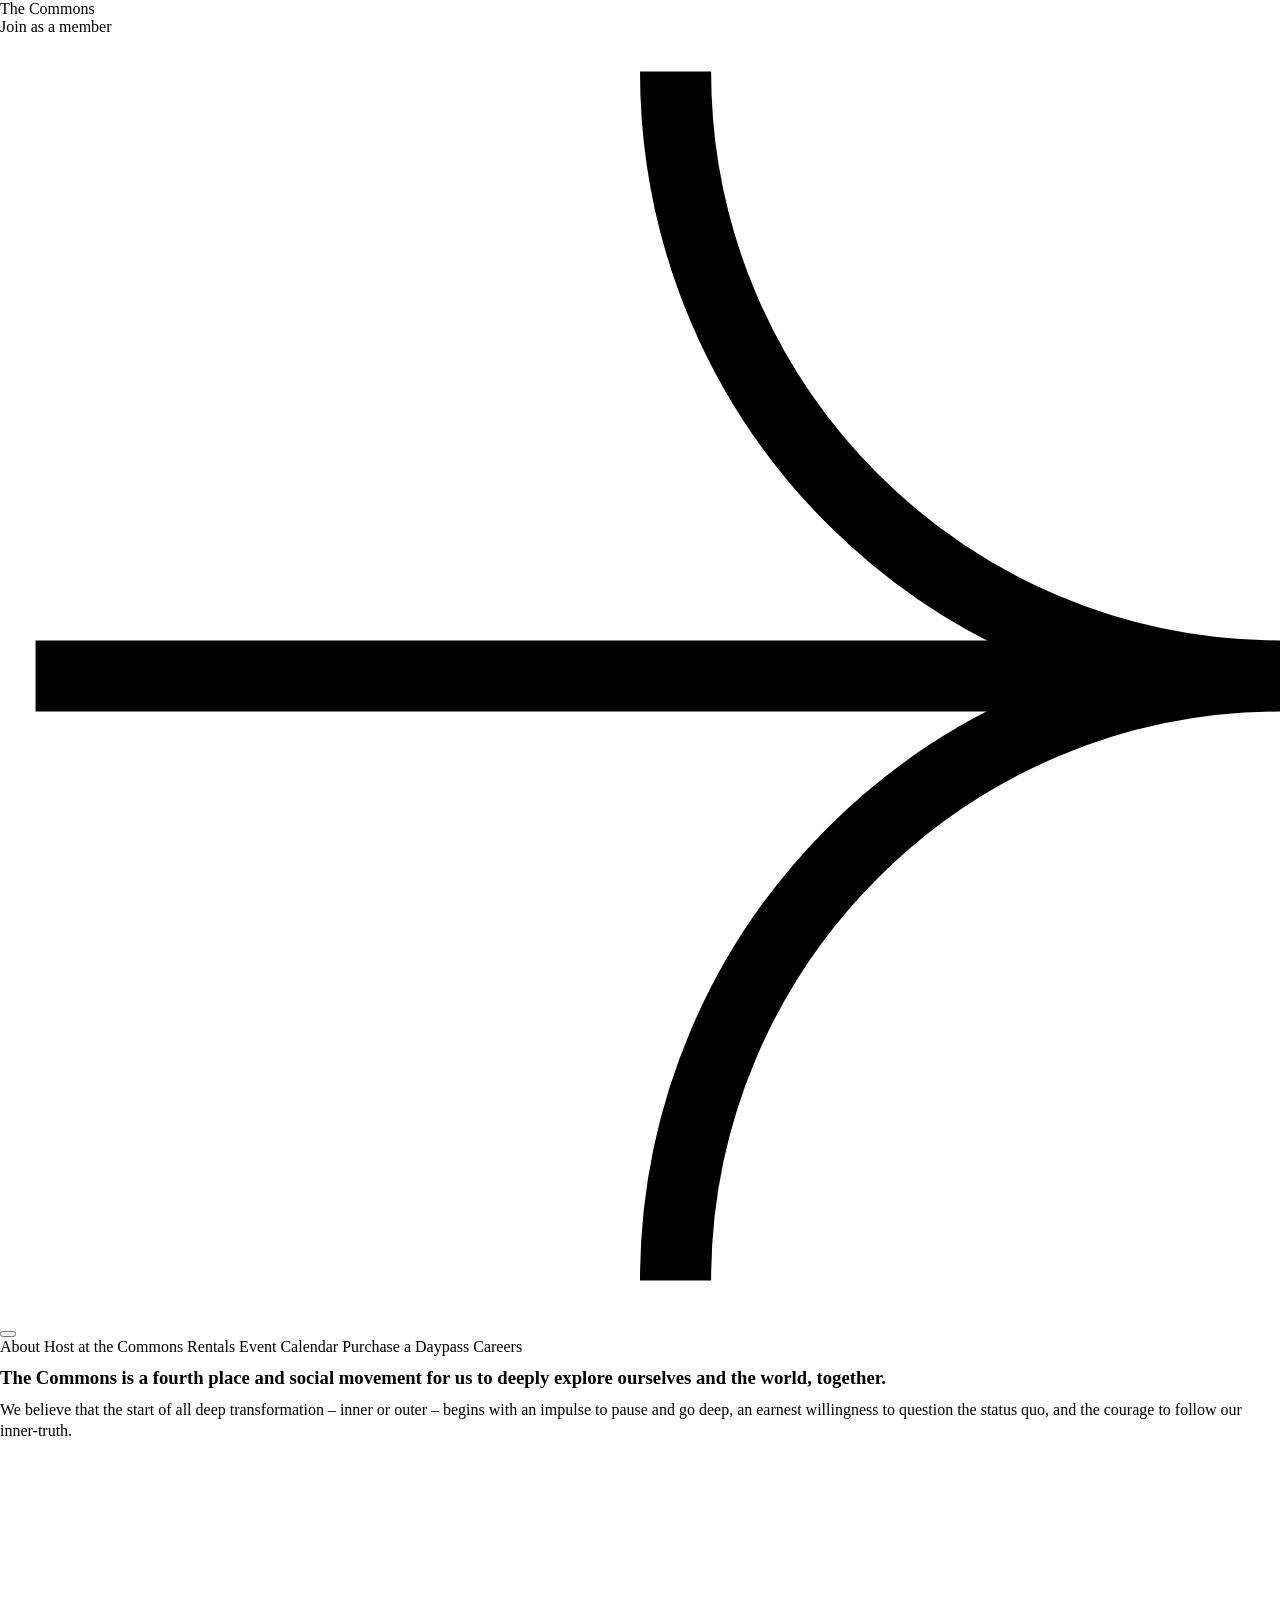
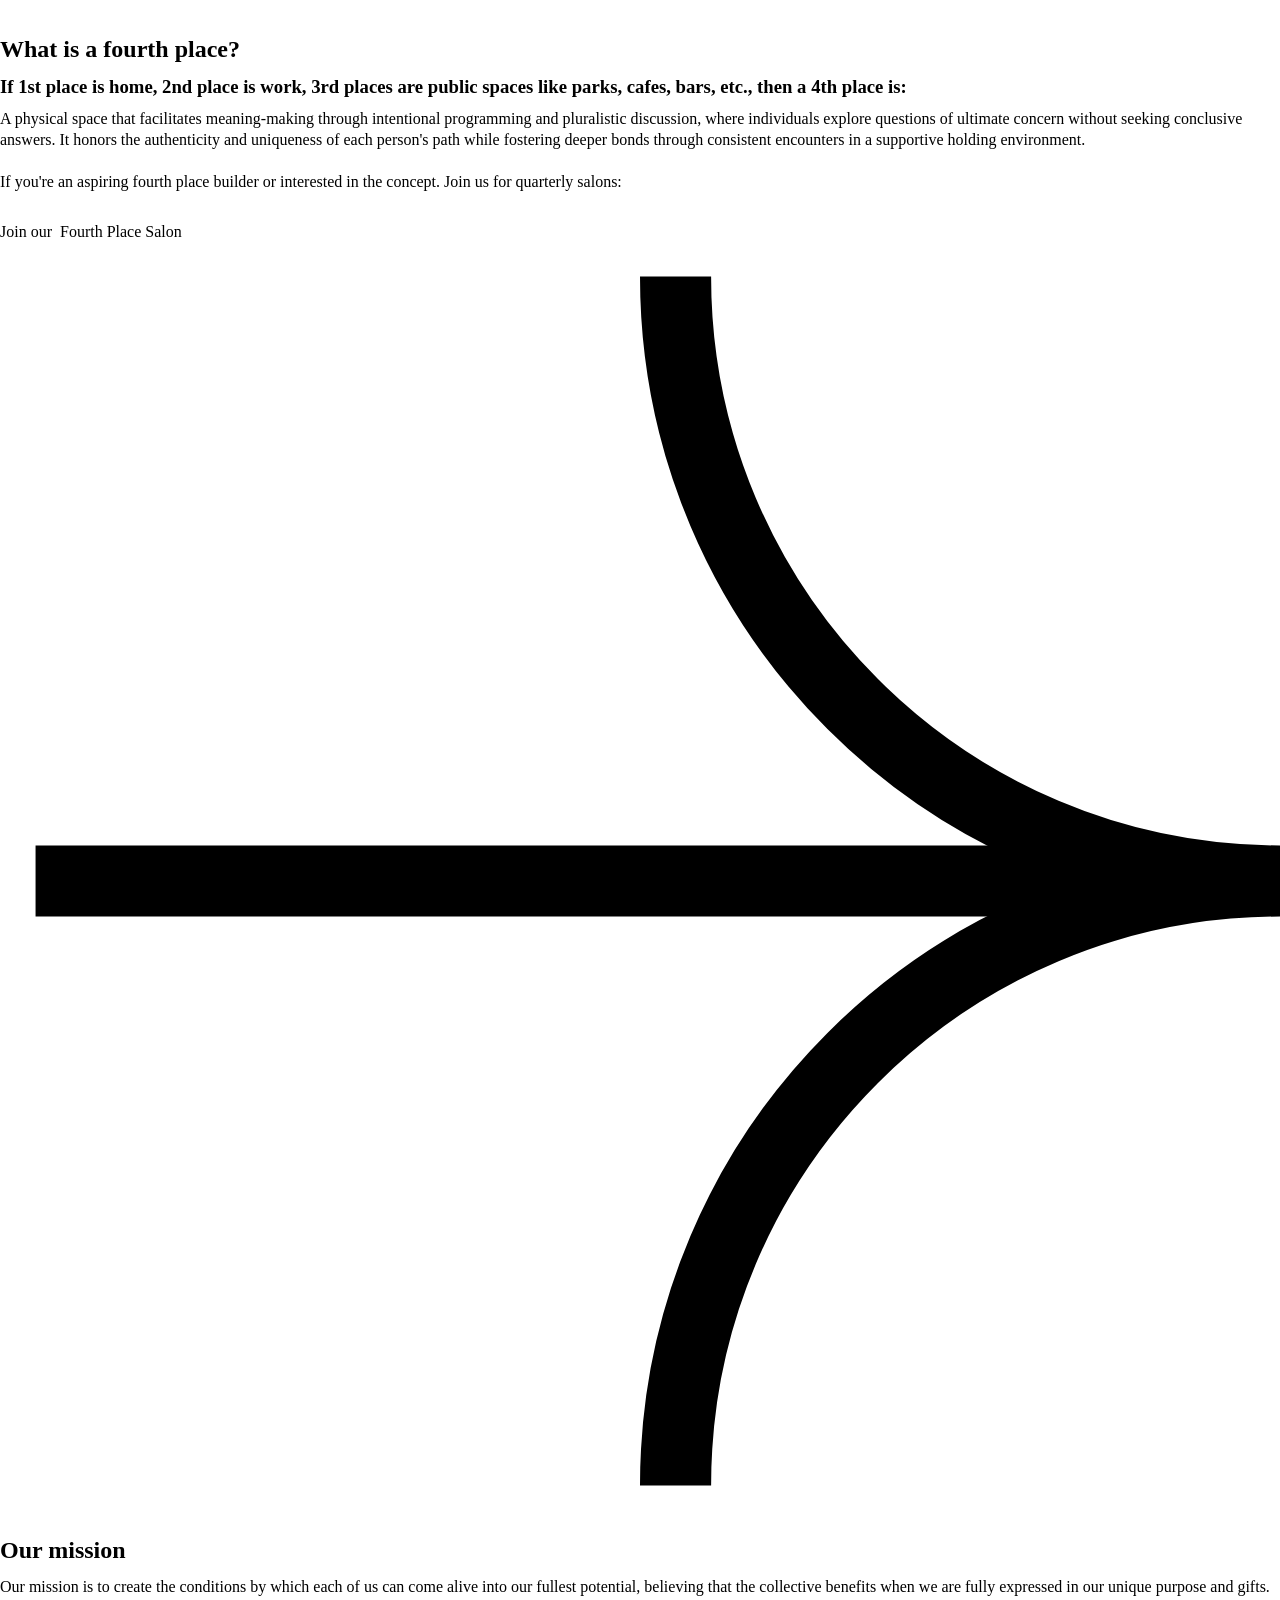
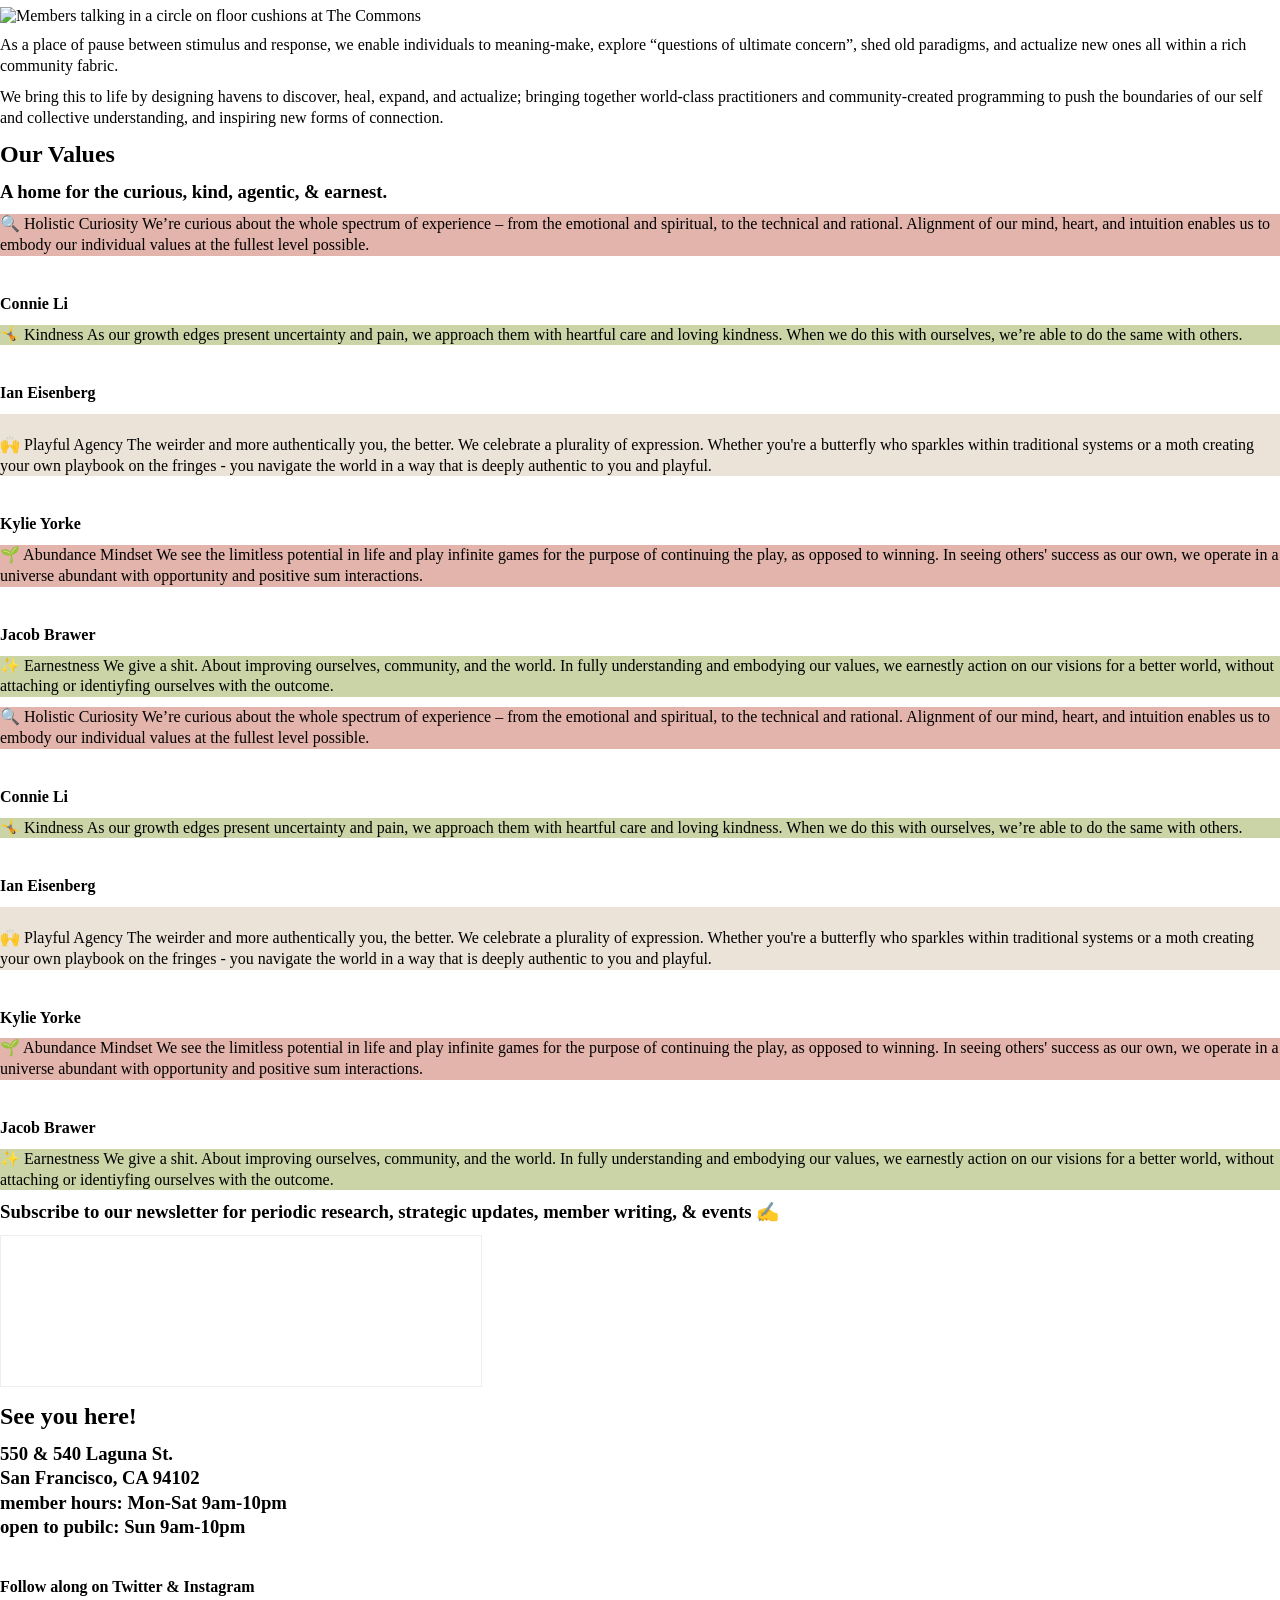
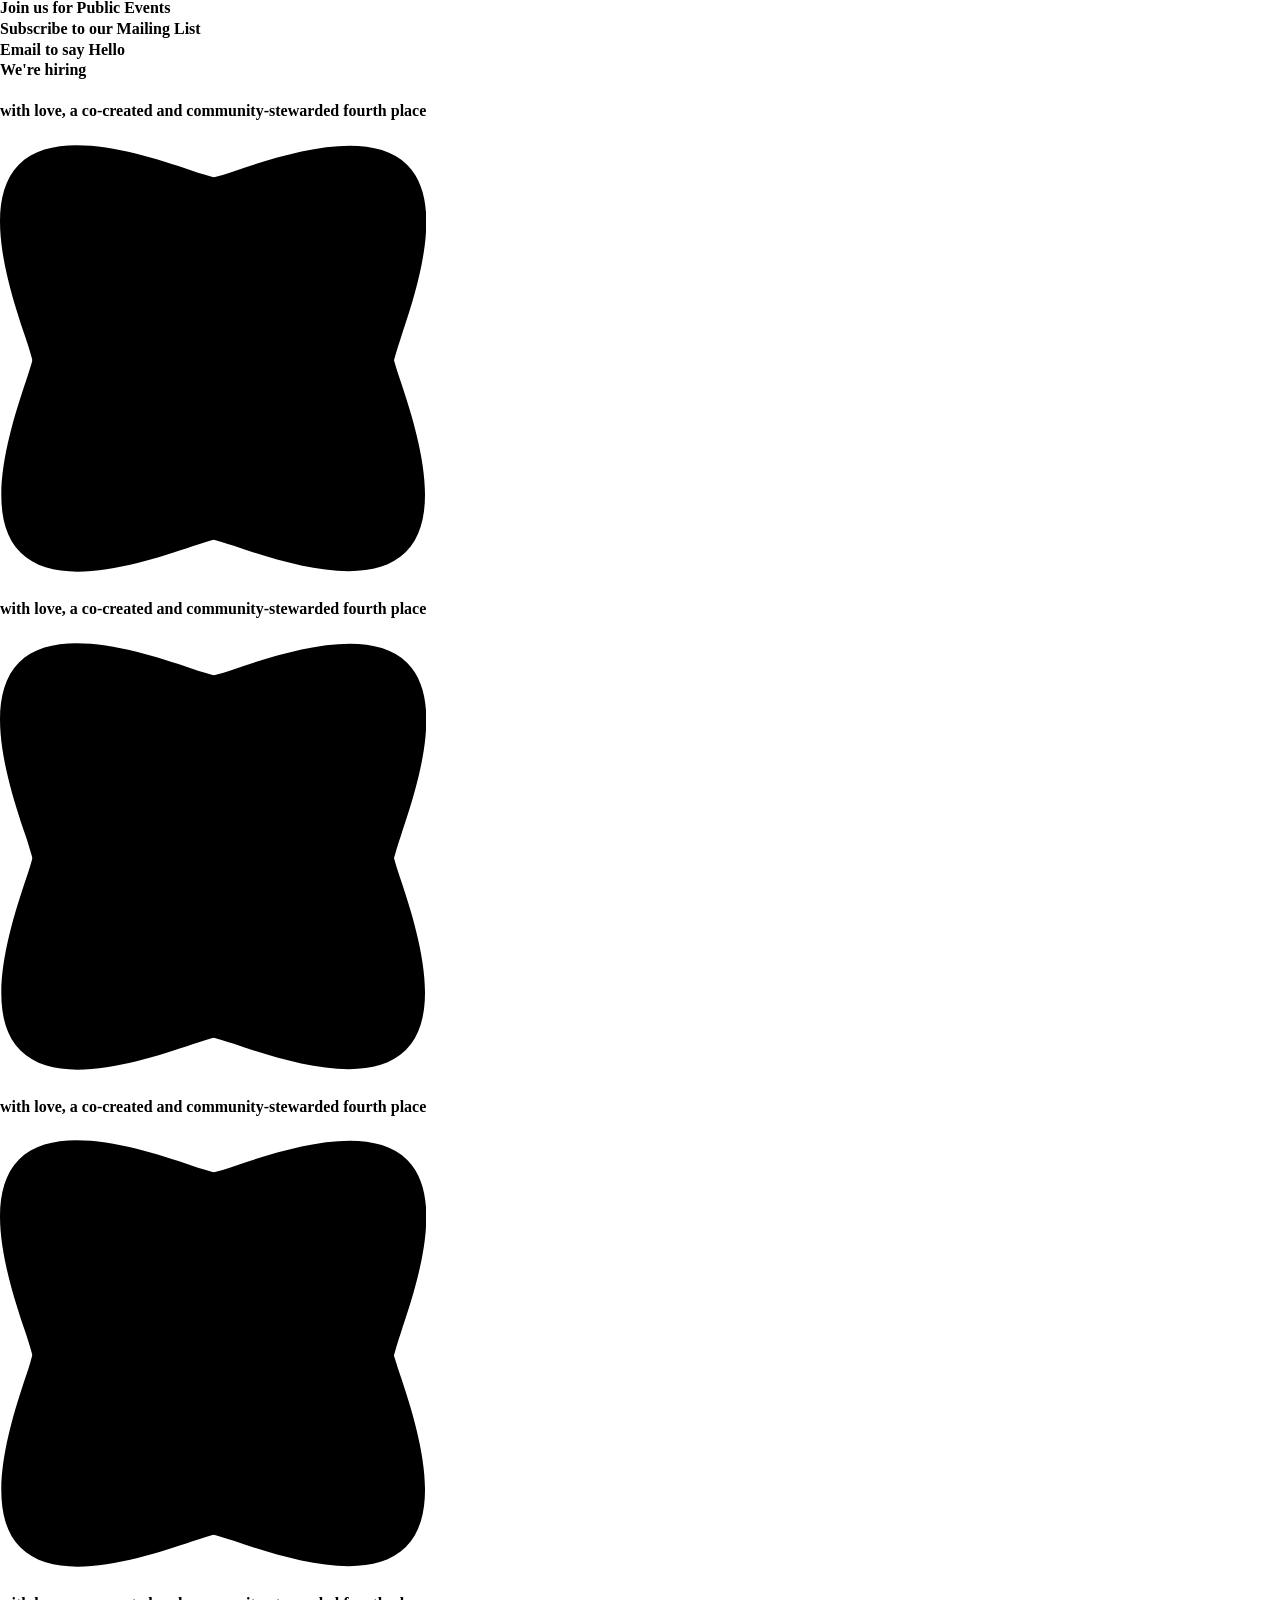
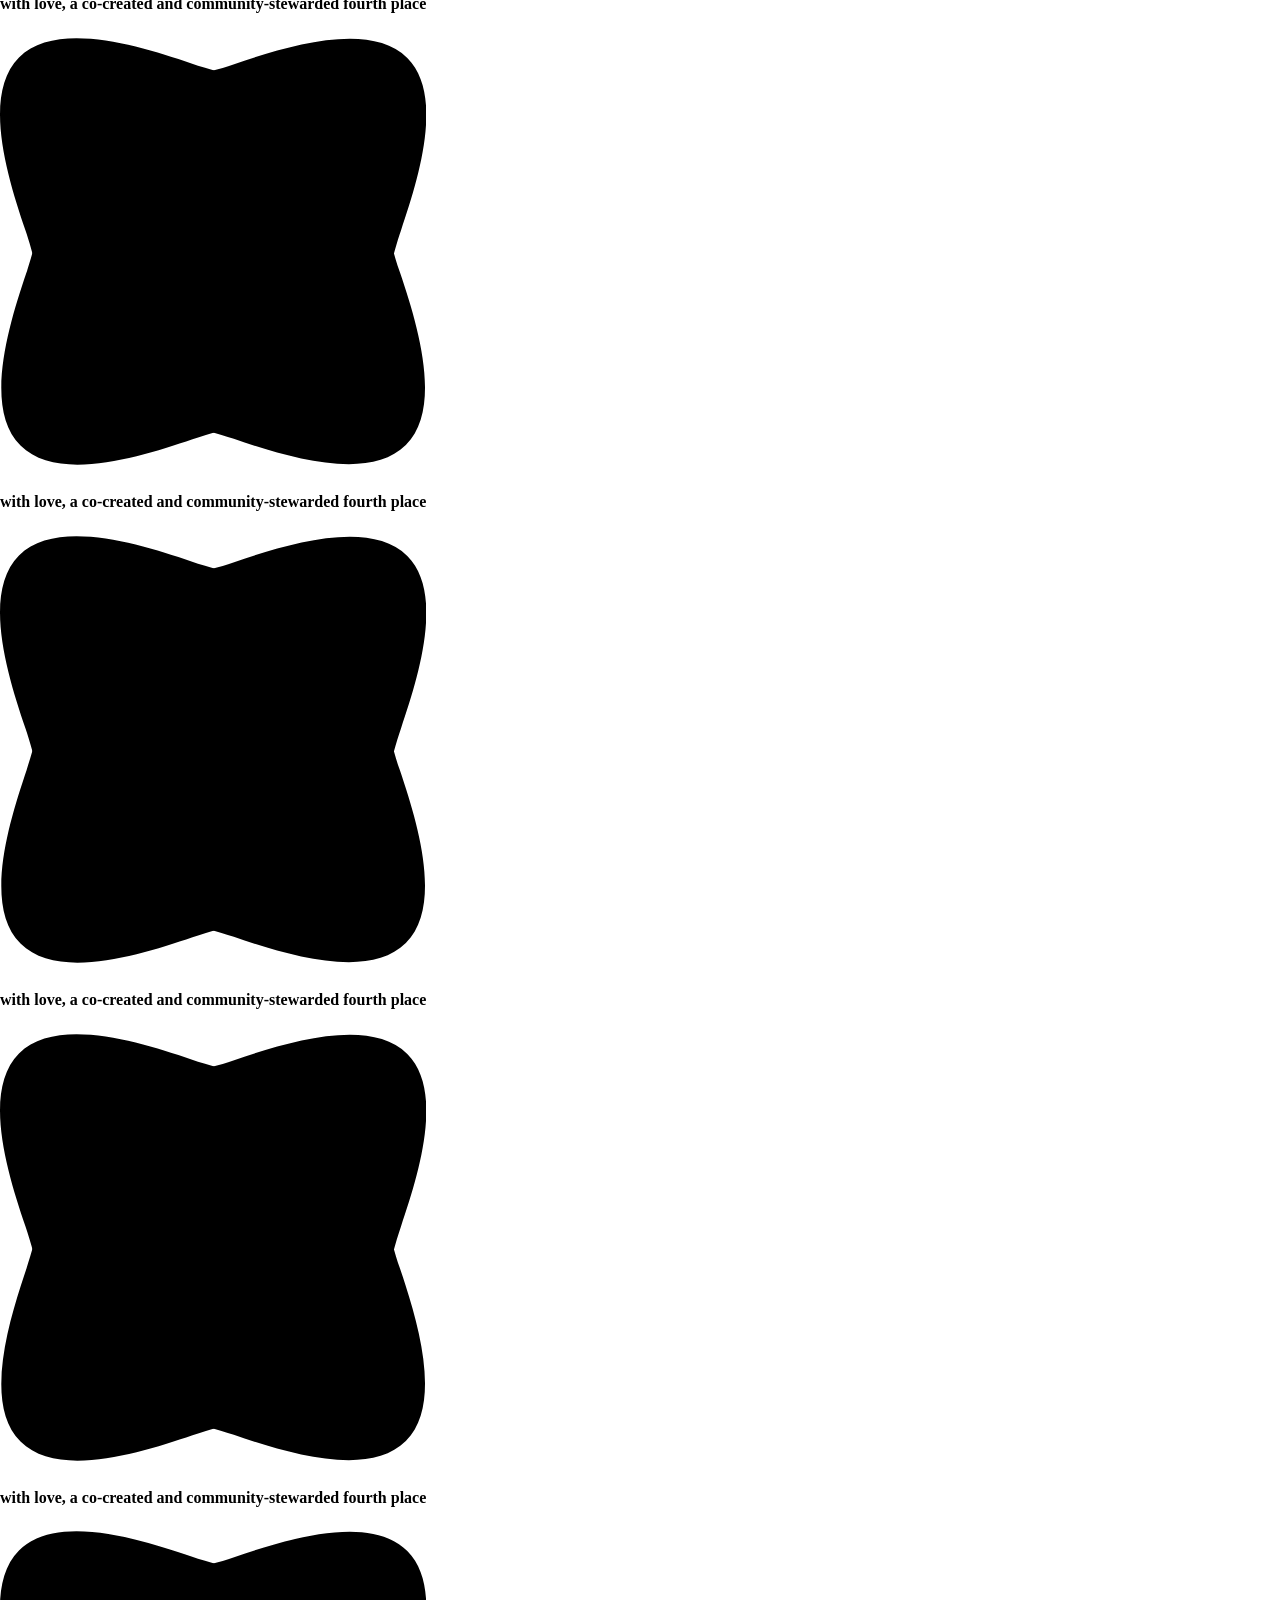
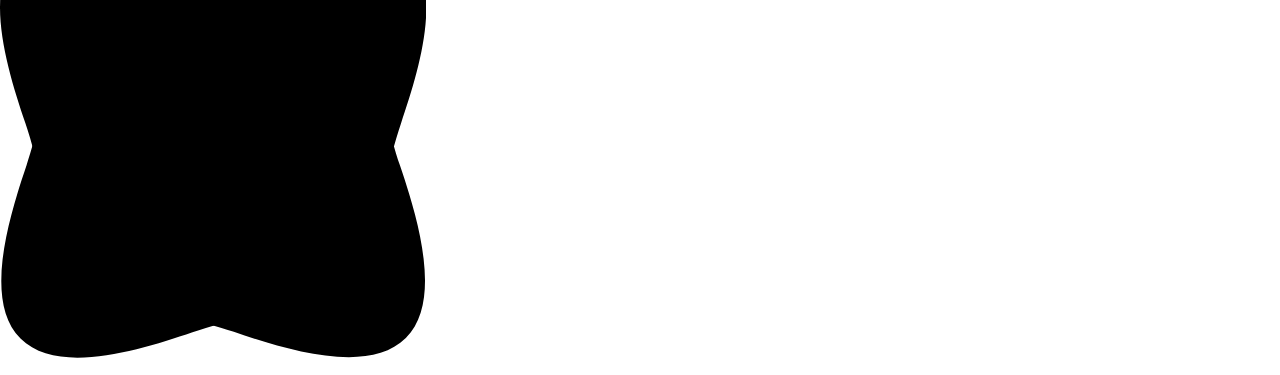
==== commit cb3a07e0: "Header: The Commons wordmark in Ogg beside the logo on every page Co-Authored-By: Claude Fable 5.1 <" ====
--- a/public/about/index.html
+++ b/public/about/index.html
@@ -34,7 +34,7 @@
   }
 }
 </style></div><header class="sh">
-  <a href="/" class="sh-brand" aria-label="The Commons home"><div data-w-id="000d724e-cd97-d0e8-3f15-b54151c3b1da" data-is-ix2-target="1" class="lottie-small-top-title" data-animation-type="lottie" data-src="/assets/62c7cb8cfe2a3951fd00fb88_409974631-ic-05.json" data-loop="0" data-direction="1" data-autoplay="0" data-renderer="svg" data-default-duration="6.041666666666667" data-duration="0" data-loading="eager"></div></a>
+  <a href="/" class="sh-brand" aria-label="The Commons home"><div data-w-id="000d724e-cd97-d0e8-3f15-b54151c3b1da" data-is-ix2-target="1" class="lottie-small-top-title" data-animation-type="lottie" data-src="/assets/62c7cb8cfe2a3951fd00fb88_409974631-ic-05.json" data-loop="0" data-direction="1" data-autoplay="0" data-renderer="svg" data-default-duration="6.041666666666667" data-duration="0" data-loading="eager"></div><span class="sh-wordmark">The Commons</span></a>
   <div class="sh-right">
     <a href="https://airtable.com/appPi0lWncCq4kS9u/pagqR3bo8yEa7rF5j/form" class="sh-join" target="_blank" rel="noopener"><span><span class="sh-join-long">Join as a </span><span class="span-ogg">member</span></span><span class="icon-arrow"><svg viewBox="0 0 18 18" fill="none" xmlns="http://www.w3.org/2000/svg"><line x1="0.5" y1="9" x2="15.5" y2="9" stroke="currentcolor"/><path d="M9.5 0.5C9.5 5.19442 13.3056 9 18 9C13.3056 9 9.5 12.8056 9.5 17.5" stroke="currentcolor"/></svg></span></a>
     <button class="sh-burger" type="button" aria-label="Open menu" aria-expanded="false" aria-controls="site-menu"><span></span><span></span></button>
